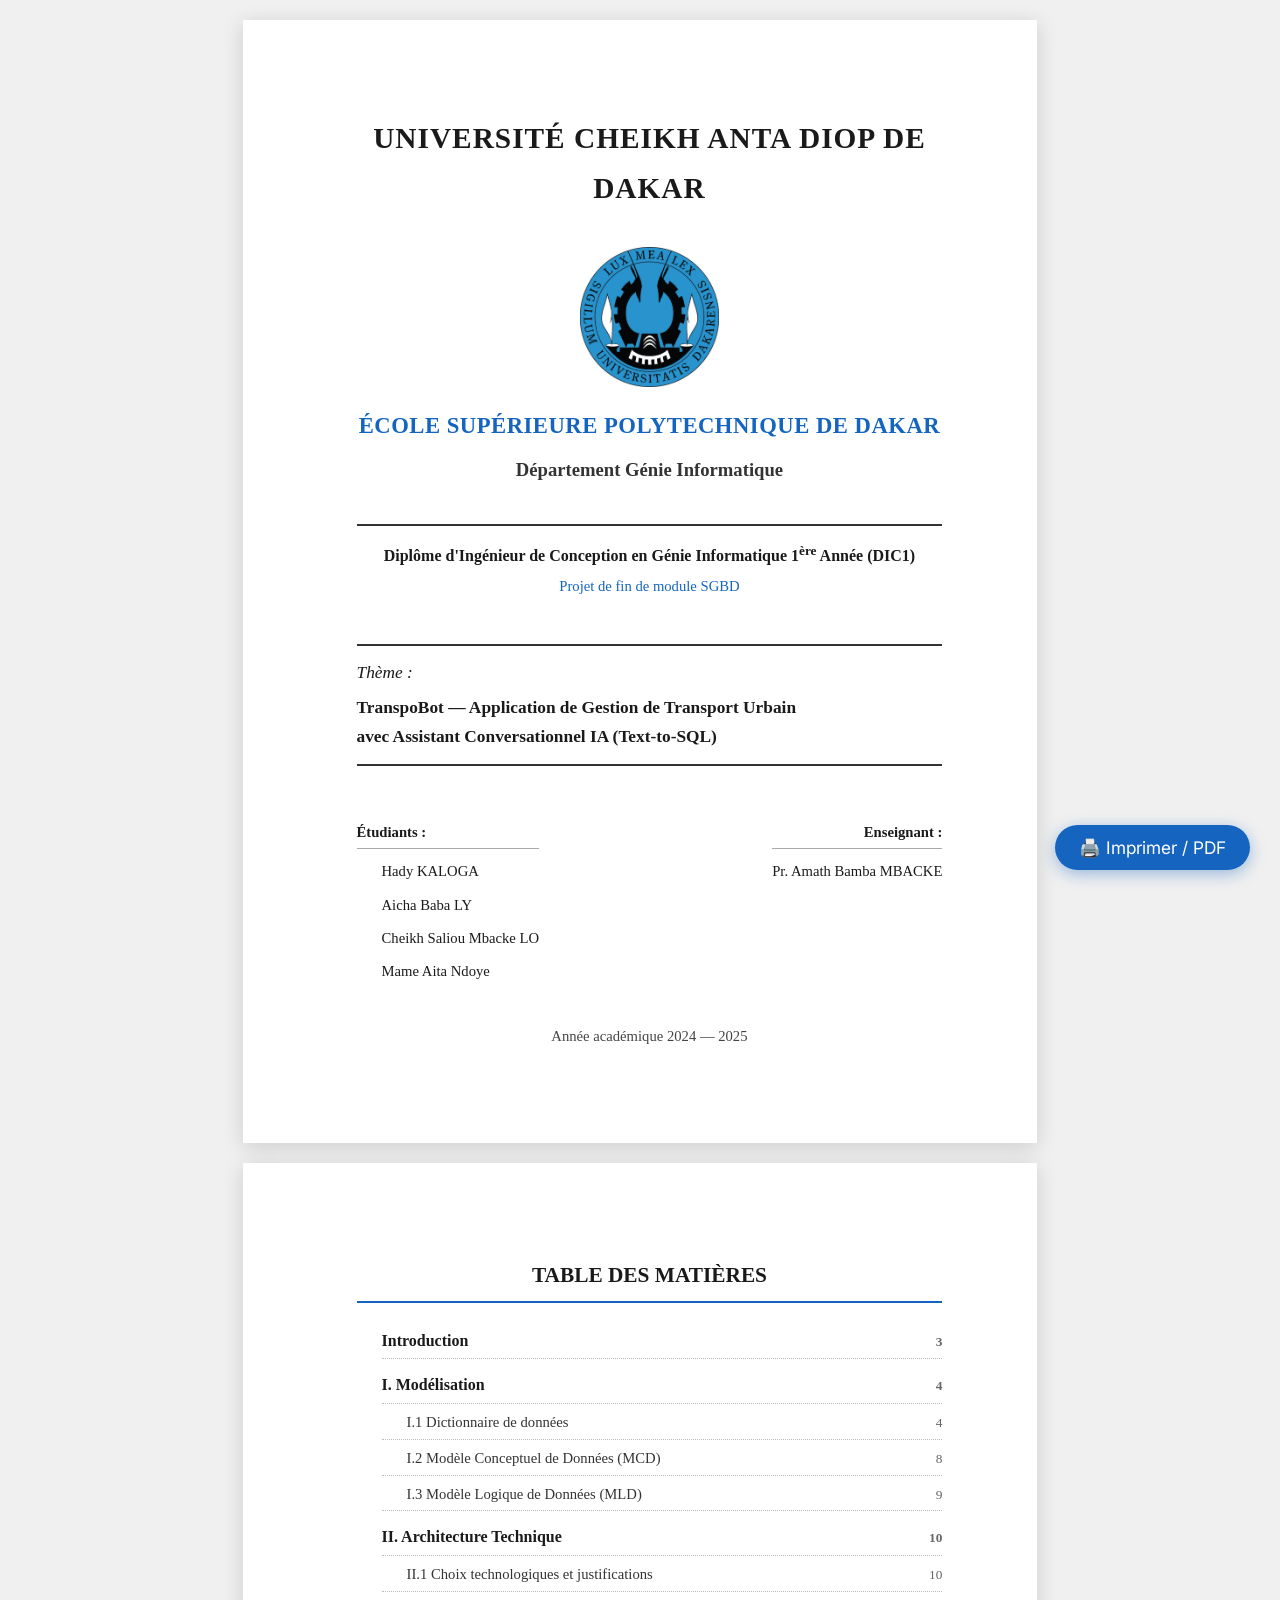
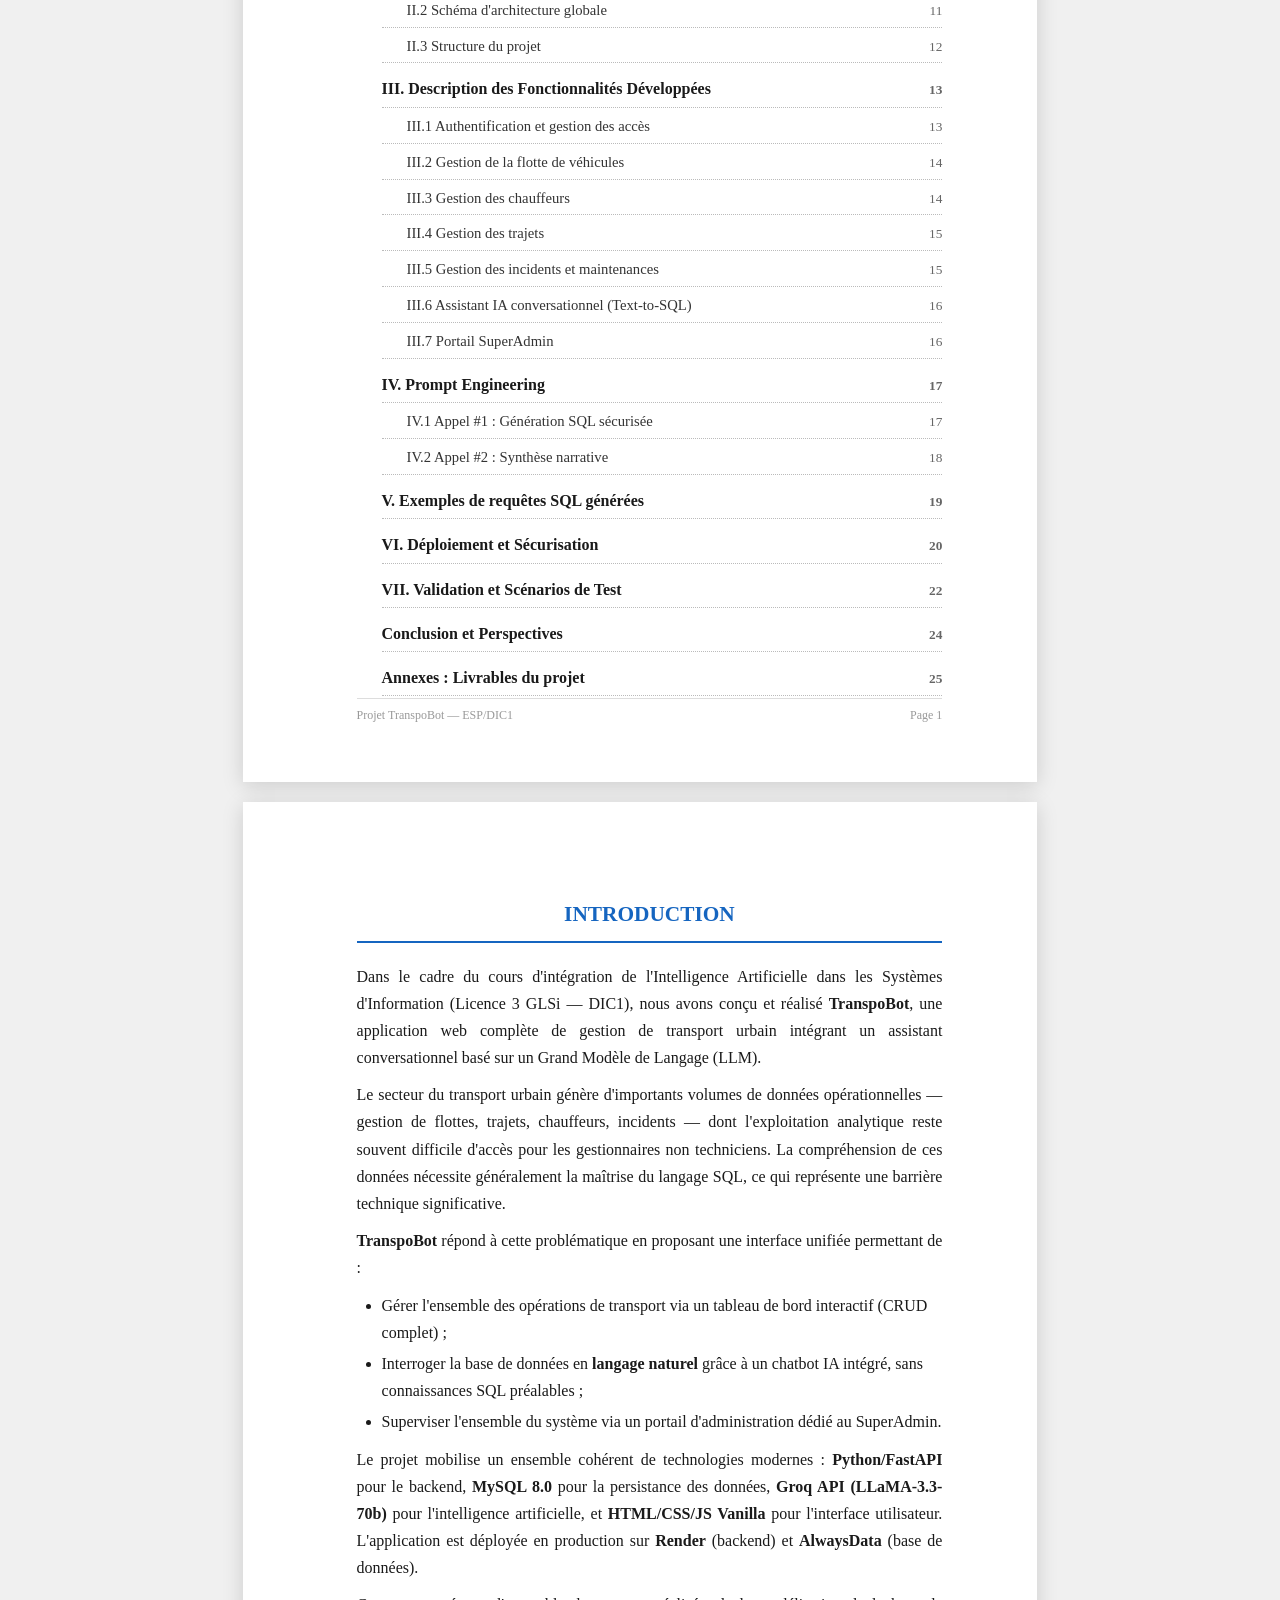
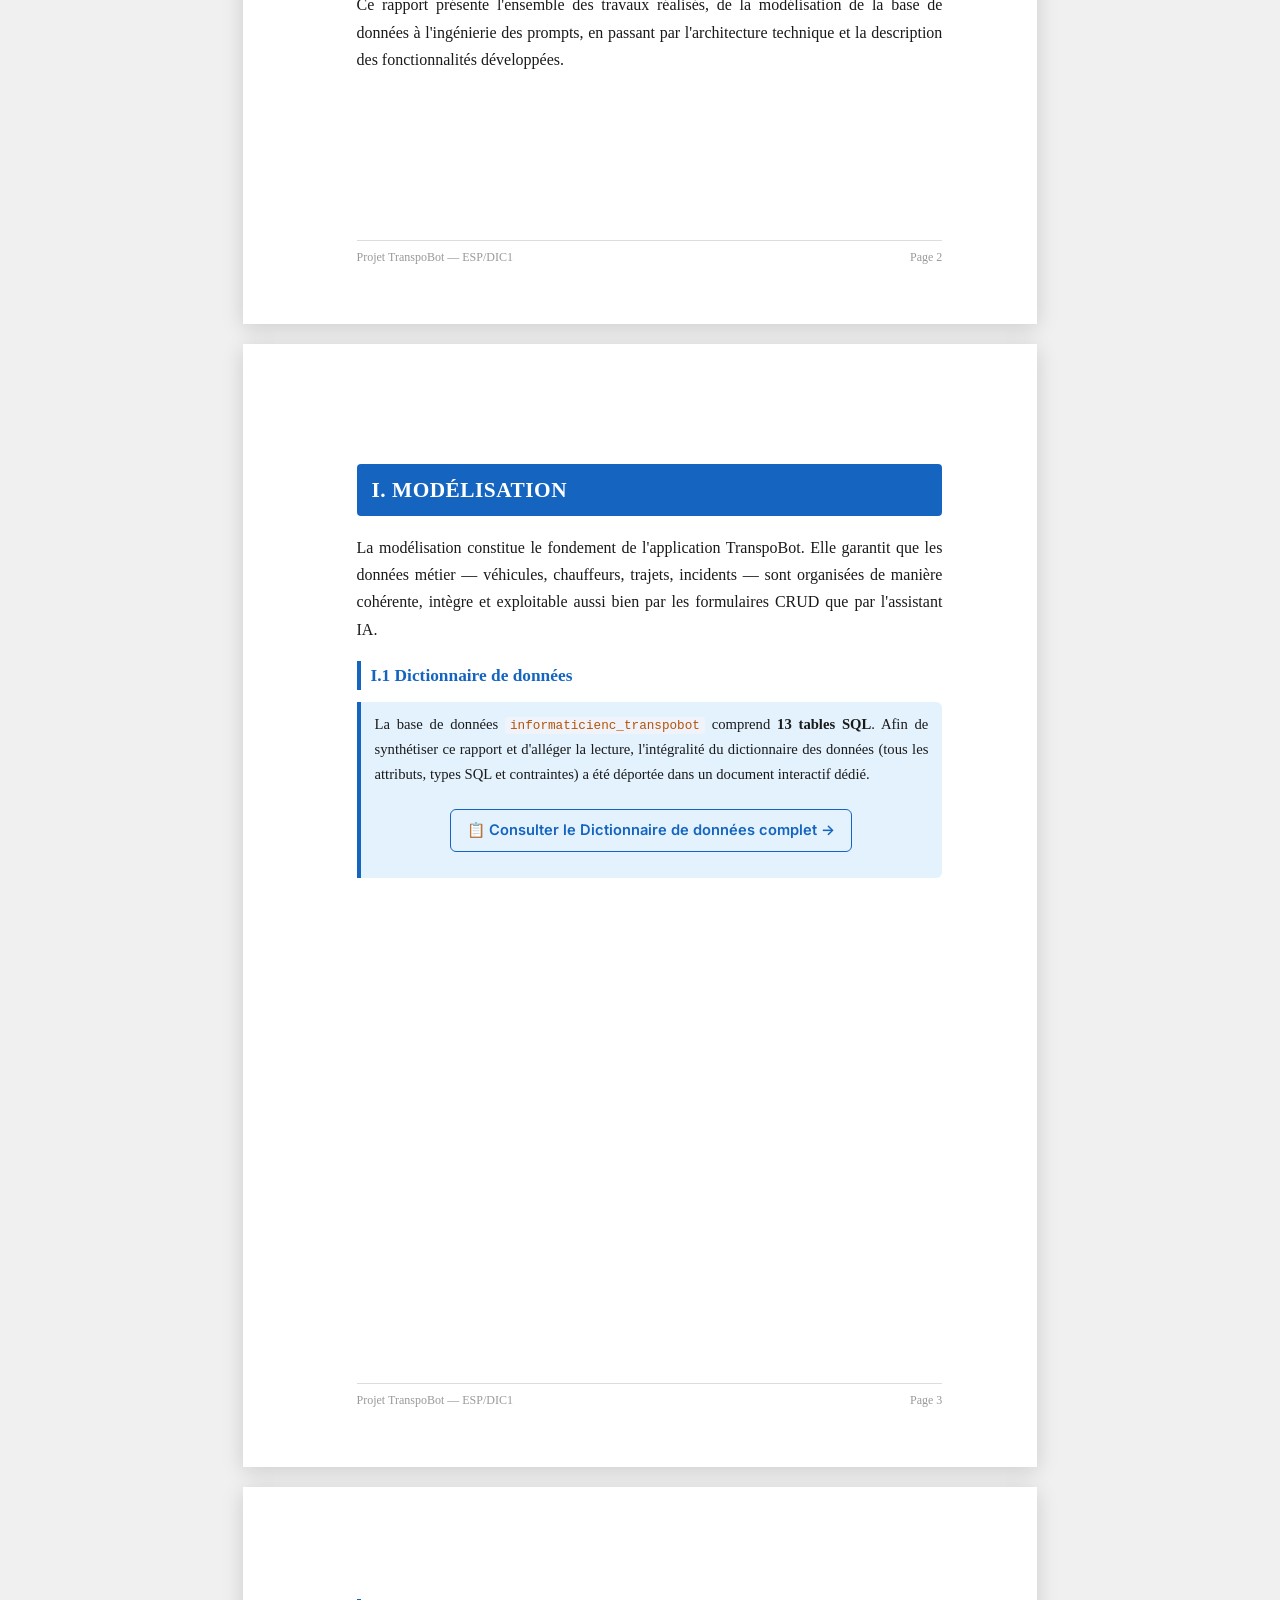
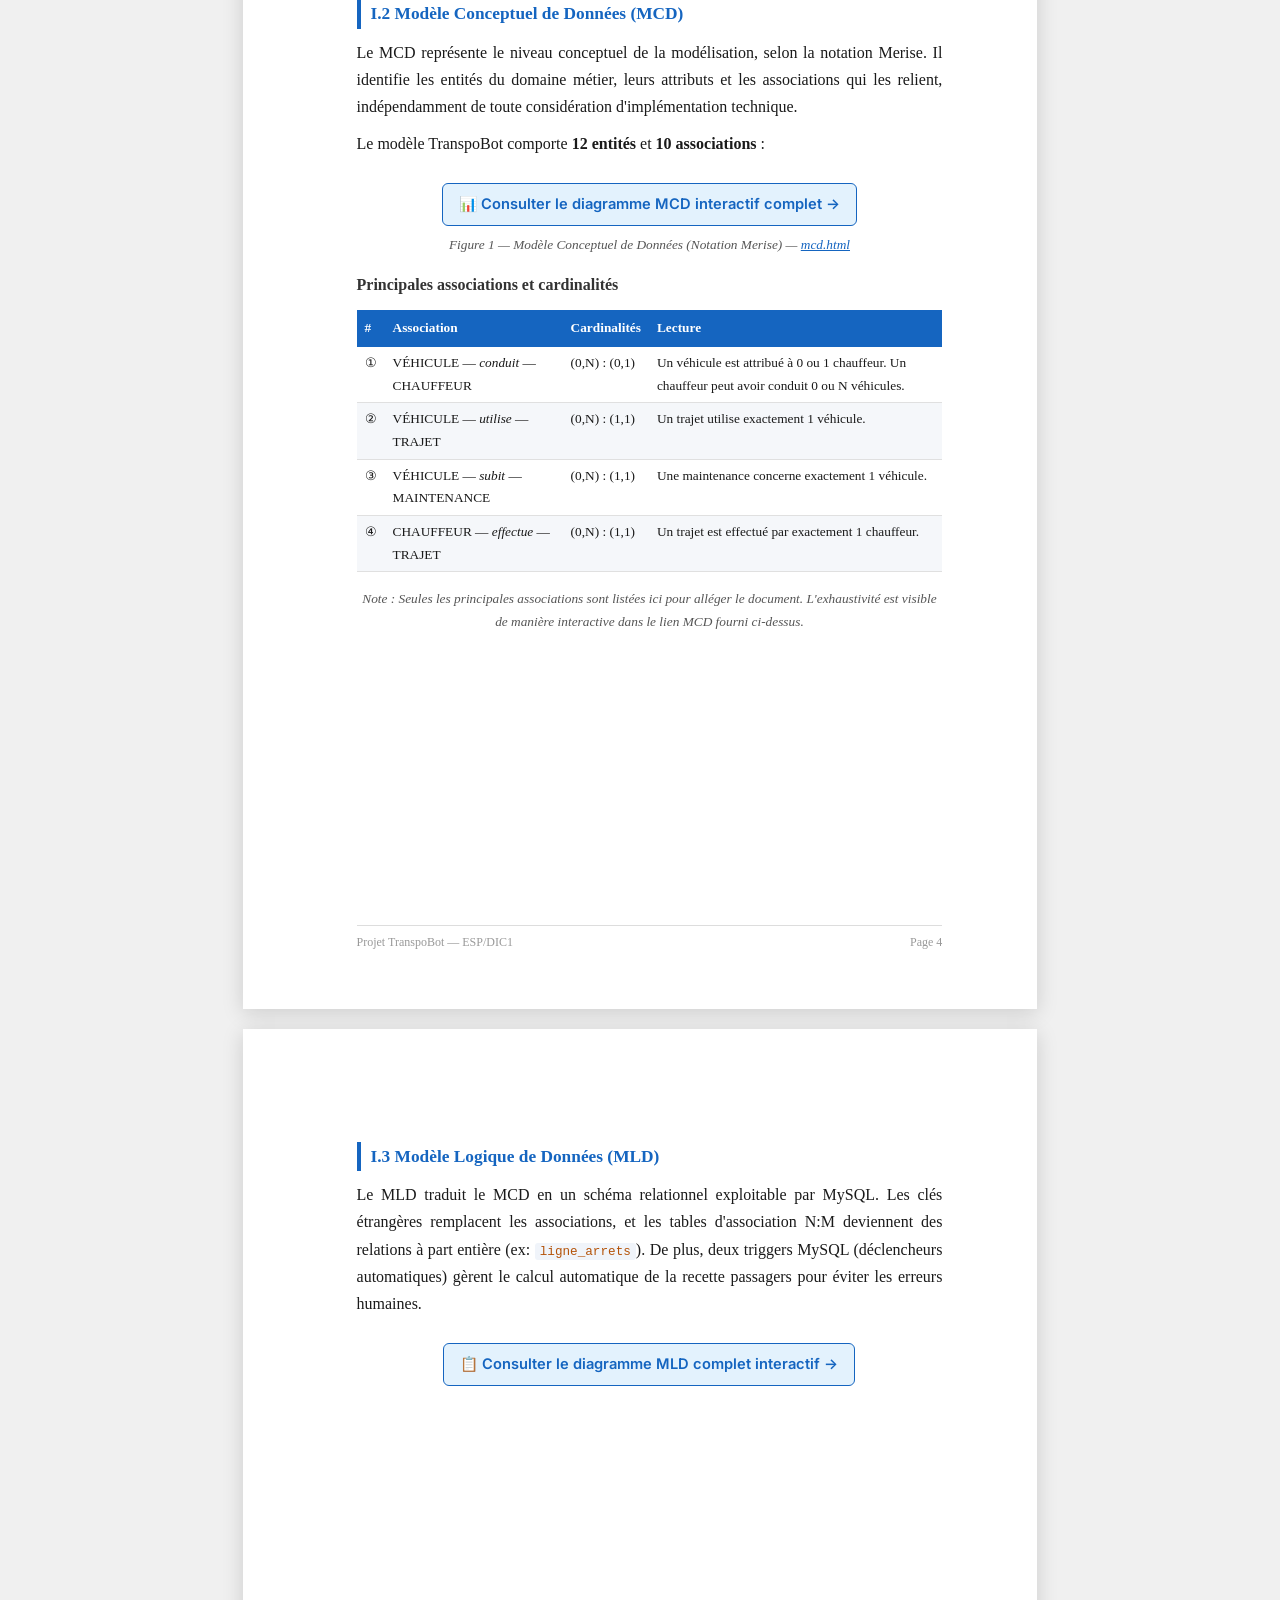
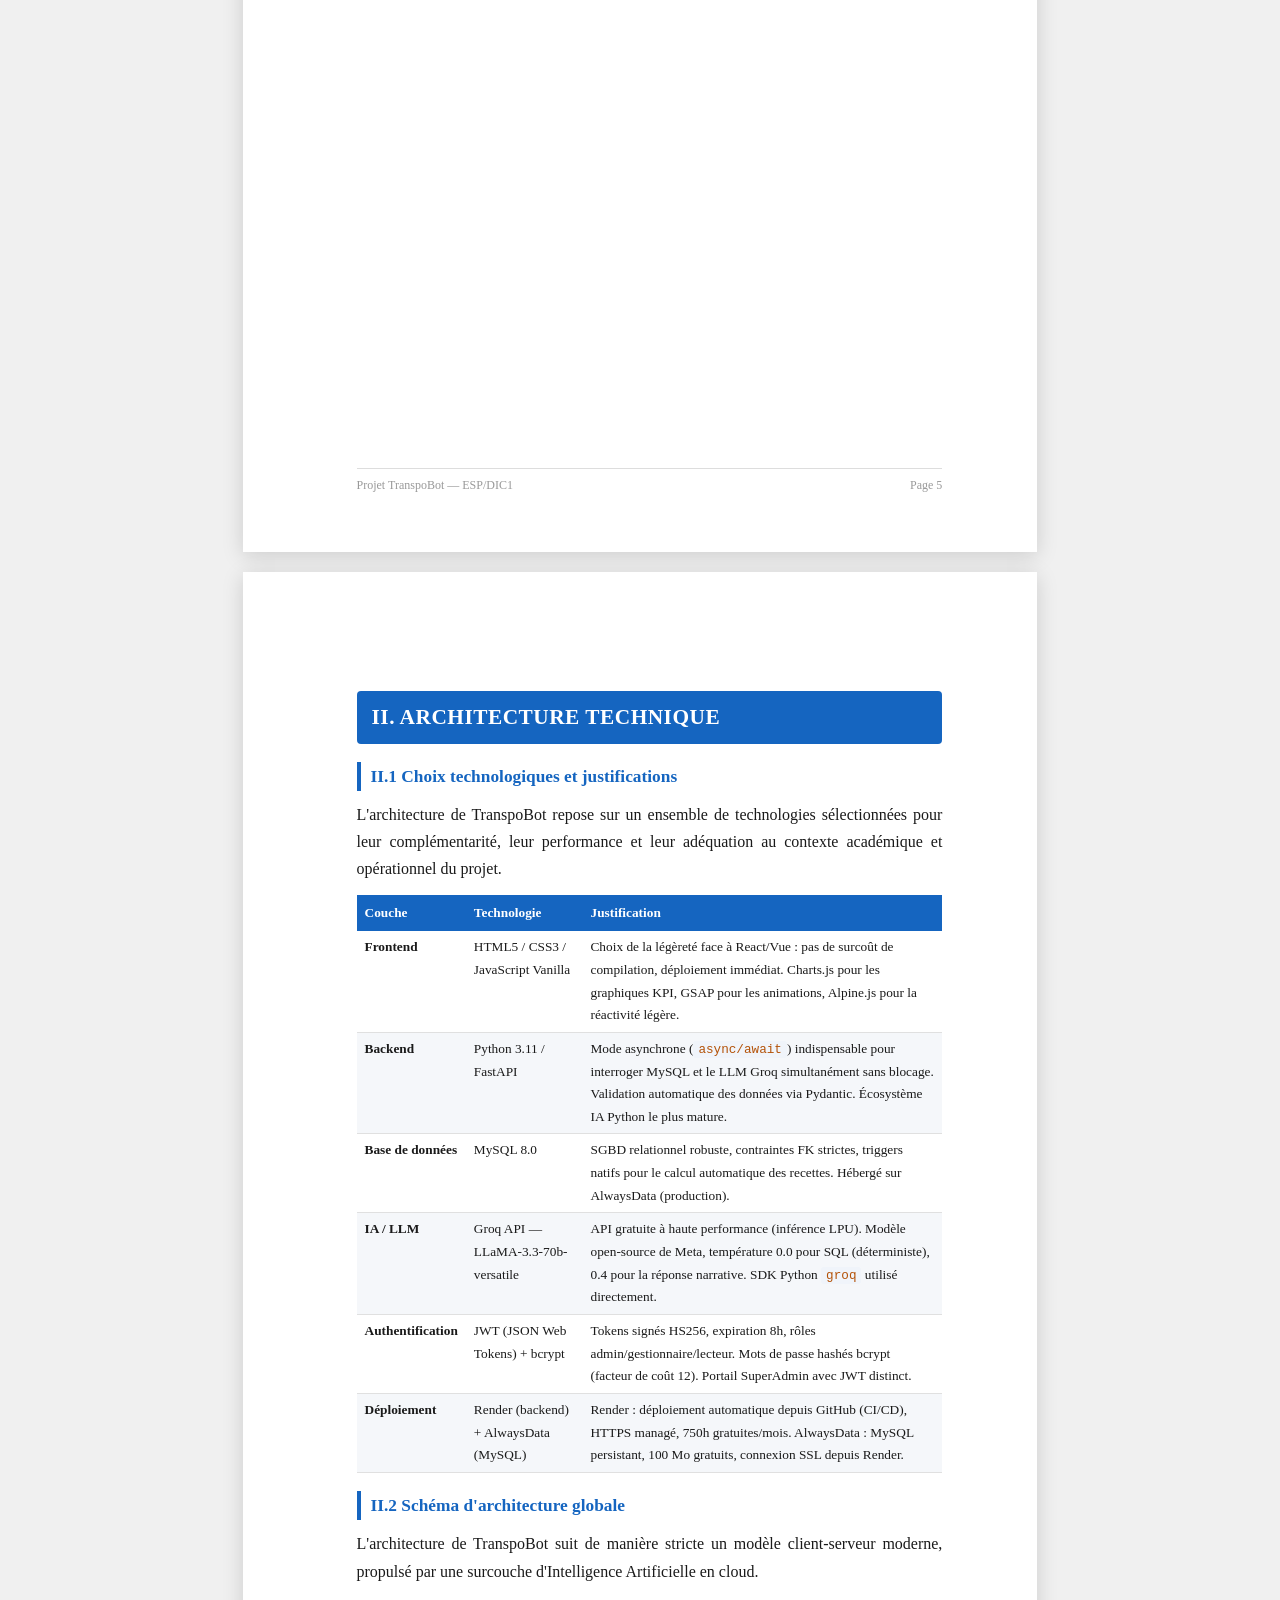
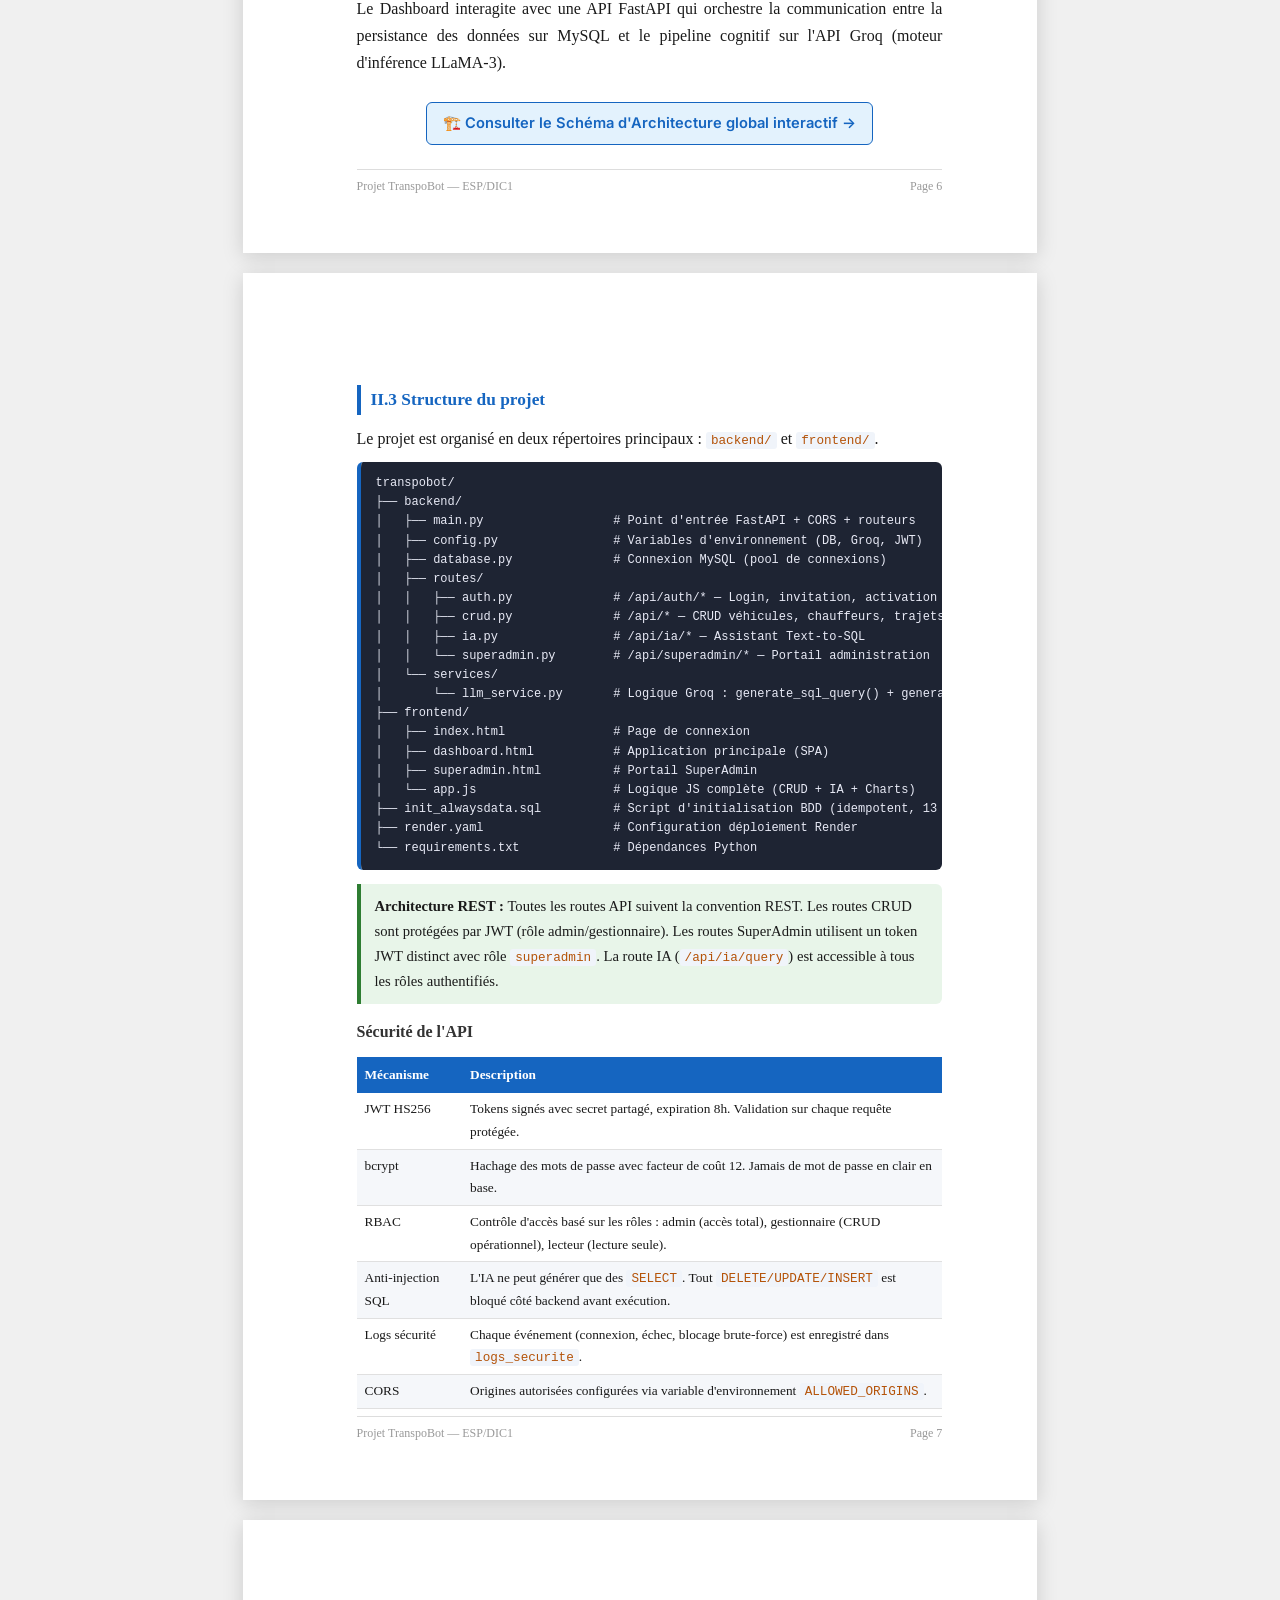
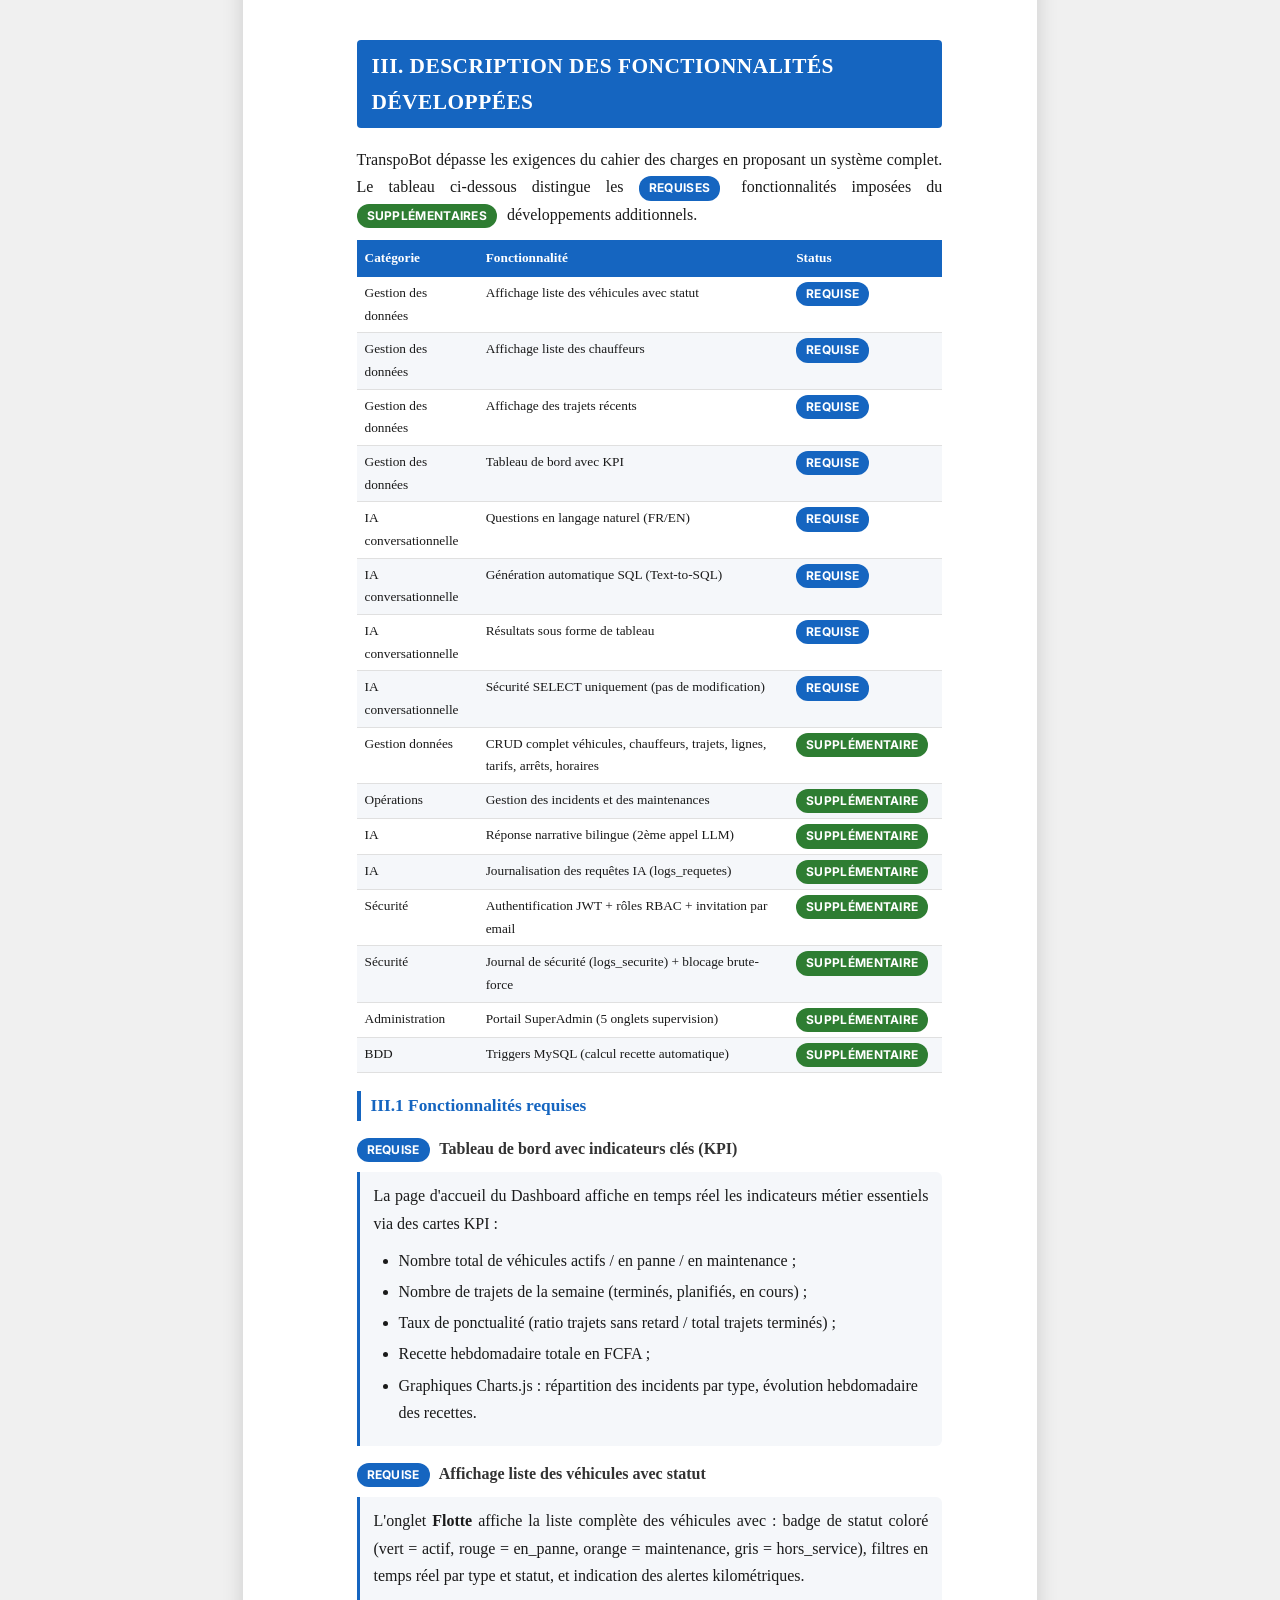
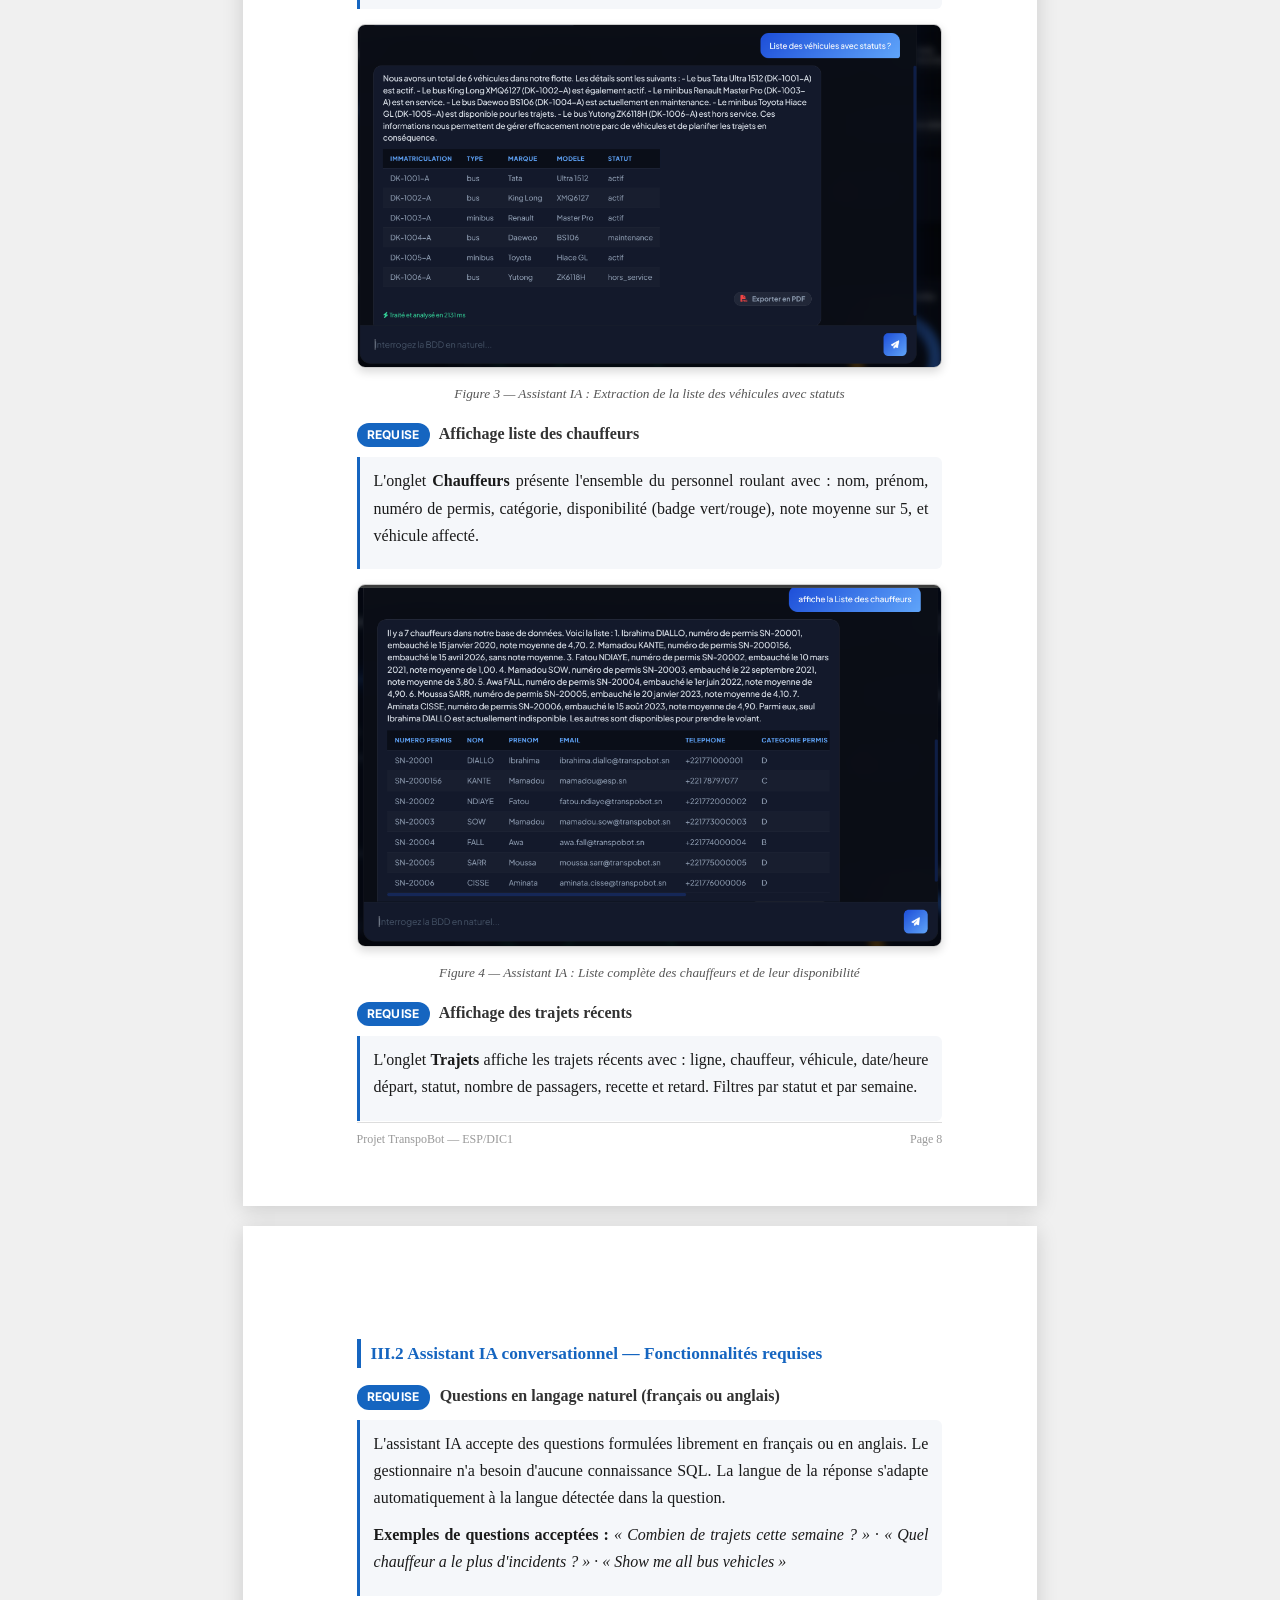
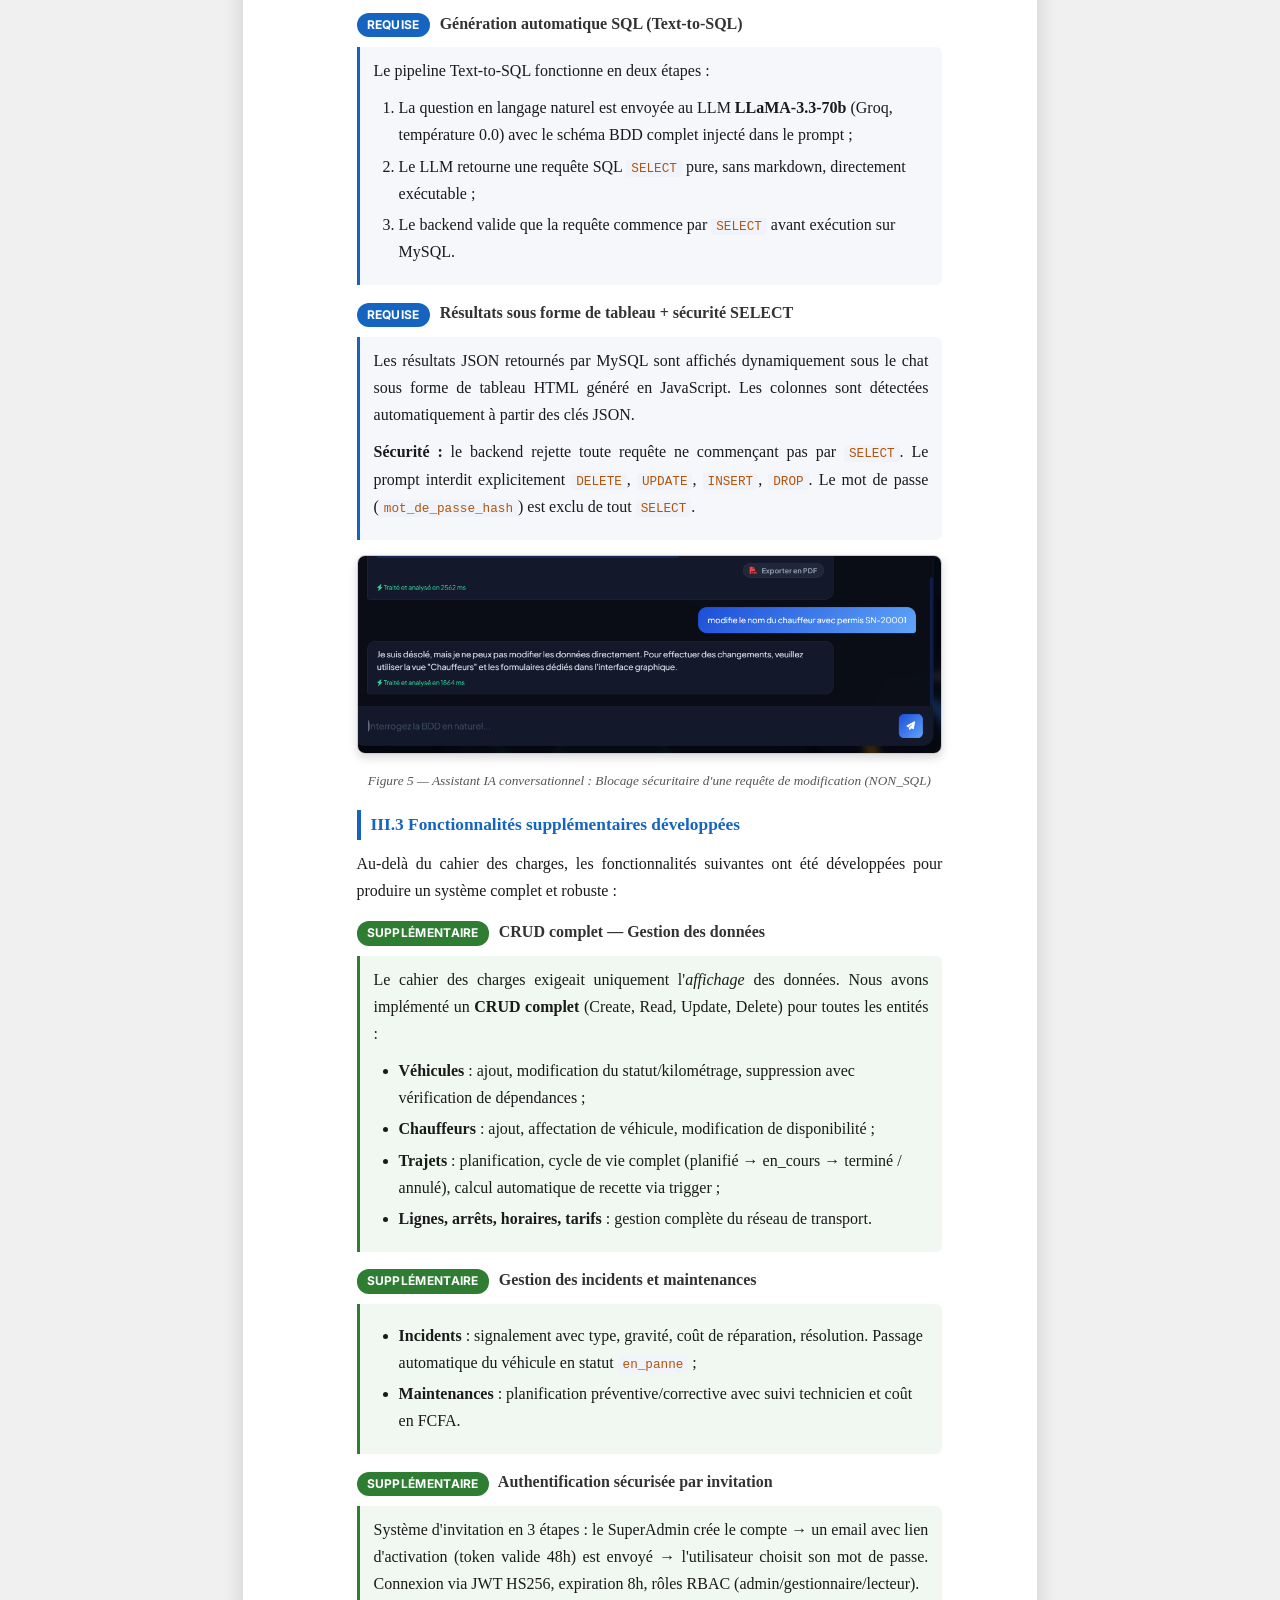
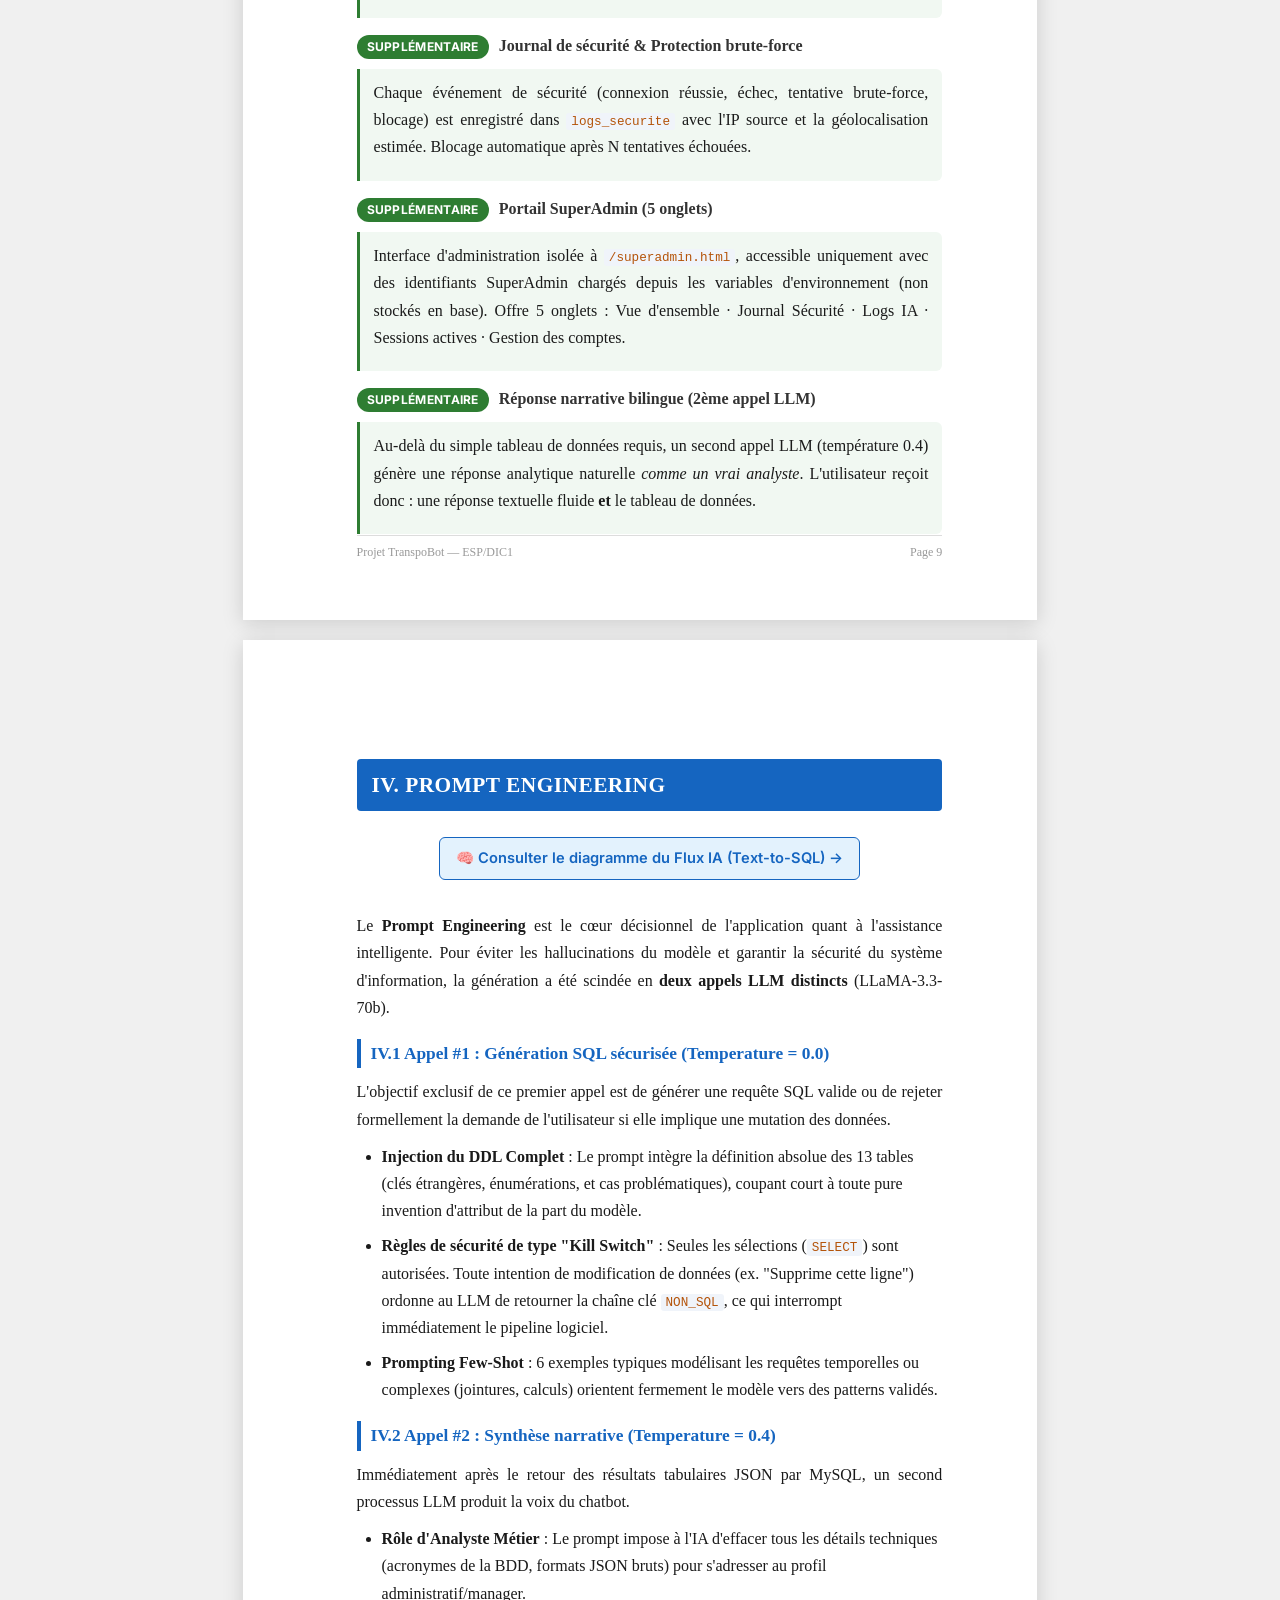
==== docs/rapport_transpobot.html @ 74a0aa23 "docs: utilisation de liens absolus GitHub Pages pour les annexes" ====
<!DOCTYPE html>
<html lang="fr">
<head>
<meta charset="UTF-8">
<meta name="viewport" content="width=device-width, initial-scale=1.0">
<title>Rapport TranspoBot — UCAD/ESP DIC1</title>
<link href="https://fonts.googleapis.com/css2?family=Times+New+Roman&family=Inter:wght@400;500;600;700&display=swap" rel="stylesheet">
<style>
  /* ══════════════════════════════════════════
     RESET & BASE
  ══════════════════════════════════════════ */
  *, *::before, *::after { box-sizing: border-box; margin: 0; padding: 0; }

  body {
    font-family: 'Times New Roman', Times, serif;
    font-size: 12pt;
    line-height: 1.7;
    color: #1a1a1a;
    background: #f0f0f0;
  }

  /* ══════════════════════════════════════════
     PAGE A4
  ══════════════════════════════════════════ */
  .page {
    width: 210mm;
    min-height: 297mm;
    margin: 20px auto;
    background: white;
    padding: 25mm 25mm 20mm 30mm;
    box-shadow: 0 4px 20px rgba(0,0,0,0.15);
    position: relative;
  }

  /* ══════════════════════════════════════════
     PRINT
  ══════════════════════════════════════════ */
  @media print {
    body { background: white; }
    .page {
      margin: 0; padding: 25mm 25mm 20mm 30mm;
      box-shadow: none; width: 100%;
    }
    .page-break { page-break-before: always; }
    .no-print { display: none; }
  }
  @page { size: A4; margin: 0; }

  /* ══════════════════════════════════════════
     PAGE DE GARDE
  ══════════════════════════════════════════ */
  .cover { text-align: center; display: flex; flex-direction: column; align-items: center; justify-content: space-between; min-height: 250mm; }
  .cover-top { text-align: center; margin-bottom: 10px; display: flex; flex-direction: column; align-items: center; width: 100%; }
  .cover-univ { font-size: 22pt; font-weight: 900; text-transform: uppercase; margin-bottom: 18px; letter-spacing: 1px; color: #1a1a1a; text-align: center; }
  .cover-logo { width: 140px; height: 140px; object-fit: contain; margin: 15px auto 20px; display: block; }
  .cover-logo-placeholder {
    width: 140px; height: 140px; border-radius: 50%;
    background: linear-gradient(135deg, #1565C0, #0277BD);
    display: flex; align-items: center; justify-content: center;
    margin: 15px auto 20px;
    color: white; font-size: 12pt; font-weight: bold; text-align: center;
    letter-spacing: 1px; padding: 10px;
  }
  .cover-school { font-size: 17pt; font-weight: 800; margin-bottom: 8px; color: #1565C0; text-transform: uppercase; letter-spacing: 0.5px; text-align: center; }
  .cover-dept { font-size: 14pt; font-weight: bold; margin-bottom: 25px; text-align: center; color: #333; }
  .cover-diplome { font-size: 12pt; font-weight: bold; margin-bottom: 4px; text-align: center; }
  .cover-module { font-size: 11pt; color: #1565C0; margin-bottom: 20px; text-align: center; }
  .cover-separator { border: none; border-top: 2px solid #333; width: 100%; margin: 12px 0; }
  .cover-theme-label { font-size: 13pt; font-style: italic; margin-bottom: 6px; }
  .cover-theme { font-size: 13pt; font-weight: bold; margin-bottom: 0; }
  .cover-bottom { width: 100%; display: flex; justify-content: space-between; align-items: flex-start; margin-top: 40px; text-align: left; }
  .cover-students h3, .cover-teacher h3 { font-size: 11pt; font-weight: bold; margin-bottom: 8px; border-bottom: 1px solid #aaa; padding-bottom: 3px; }
  .cover-students ul { list-style: none; font-size: 11pt; line-height: 2; }
  .cover-teacher p { font-size: 11pt; line-height: 2; }
  .cover-year { text-align: center; margin-top: 25px; font-size: 11pt; color: #444; }

  /* ══════════════════════════════════════════
     TABLE DES MATIÈRES
  ══════════════════════════════════════════ */
  .toc-title { font-size: 16pt; font-weight: bold; margin-bottom: 20px; text-align: center; text-transform: uppercase; border-bottom: 2px solid #1565C0; padding-bottom: 8px; }
  .toc-list { list-style: none; }
  .toc-list li { display: flex; justify-content: space-between; align-items: baseline; padding: 4px 0; border-bottom: 1px dotted #bbb; font-size: 11pt; margin-bottom: 2px; }
  .toc-list li.toc-h1 { font-weight: bold; font-size: 12pt; margin-top: 8px; }
  .toc-list li.toc-h2 { padding-left: 25px; font-size: 11pt; }
  .toc-list li.toc-h2 a { color: #333; }
  .toc-list a { text-decoration: none; color: #1a1a1a; }
  .toc-list a:hover { color: #1565C0; }
  .toc-page { font-size: 10pt; color: #666; white-space: nowrap; margin-left: 10px; }

  /* ══════════════════════════════════════════
     TITRES
  ══════════════════════════════════════════ */
  h1.section-title {
    font-size: 16pt; font-weight: bold; text-transform: uppercase;
    color: white; background: #1565C0;
    padding: 8px 15px; border-radius: 4px;
    margin: 25px 0 18px; letter-spacing: 0.5px;
  }
  h2.subsection-title {
    font-size: 13pt; font-weight: bold; color: #1565C0;
    border-left: 4px solid #1565C0; padding-left: 10px;
    margin: 18px 0 10px;
  }
  h3.subsubsection-title {
    font-size: 12pt; font-weight: bold; color: #333;
    margin: 14px 0 8px;
  }

  /* ══════════════════════════════════════════
     INTRO TITLE
  ══════════════════════════════════════════ */
  h1.intro-title {
    font-size: 16pt; font-weight: bold; text-transform: uppercase;
    color: #1565C0; text-align: center;
    border-bottom: 2px solid #1565C0; padding-bottom: 8px;
    margin: 0 0 20px;
  }

  /* ══════════════════════════════════════════
     PARAGRAPHES & LISTES
  ══════════════════════════════════════════ */
  p { margin-bottom: 10px; text-align: justify; }
  ul, ol { margin: 8px 0 10px 25px; }
  ul li, ol li { margin-bottom: 4px; }

  /* ══════════════════════════════════════════
     TABLEAUX
  ══════════════════════════════════════════ */
  table { width: 100%; border-collapse: collapse; margin: 12px 0 16px; font-size: 10pt; }
  thead tr { background: #1565C0; color: white; }
  th { padding: 7px 8px; text-align: left; font-weight: 600; font-size: 10pt; }
  td { padding: 5px 8px; border-bottom: 1px solid #e0e0e0; vertical-align: top; }
  tr:nth-child(even) { background: #f5f7fa; }
  .table-caption { font-size: 10pt; color: #555; text-align: center; margin-top: -10px; margin-bottom: 14px; font-style: italic; }

  /* ══════════════════════════════════════════
     TAGS & BADGES
  ══════════════════════════════════════════ */
  .tag { display: inline-block; padding: 1px 6px; border-radius: 3px; font-size: 8.5pt; font-weight: bold; font-family: 'Courier New', monospace; }
  .tag-pk { background: #fff3e0; color: #e65100; border: 1px solid #ffcc80; }
  .tag-fk { background: #ede7f6; color: #4527a0; border: 1px solid #b39ddb; }
  .tag-nn { background: #e8f5e9; color: #2e7d32; border: 1px solid #a5d6a7; }
  .tag-uq { background: #e3f2fd; color: #0d47a1; border: 1px solid #90caf9; }
  .tag-new { background: #fffde7; color: #f57f17; border: 1px solid #ffe082; }

  /* ══════════════════════════════════════════
     CODE
  ══════════════════════════════════════════ */
  pre {
    background: #1e2433; color: #e8eaf6;
    font-family: 'Courier New', monospace; font-size: 9pt;
    padding: 12px 15px; border-radius: 6px;
    margin: 10px 0 14px; overflow-x: auto;
    line-height: 1.6; border-left: 4px solid #1565C0;
  }
  code { font-family: 'Courier New', monospace; font-size: 9.5pt; background: #f0f4fa; padding: 1px 5px; border-radius: 3px; color: #b45309; }

  /* ══════════════════════════════════════════
     ALERTES & ENCADRÉS
  ══════════════════════════════════════════ */
  .callout {
    border-left: 4px solid #1565C0; background: #e3f2fd;
    padding: 10px 14px; border-radius: 0 6px 6px 0;
    margin: 12px 0; font-size: 11pt;
  }
  .callout.orange { border-color: #e65100; background: #fff3e0; }
  .callout.green { border-color: #2e7d32; background: #e8f5e9; }
  .callout strong { font-weight: bold; }

  /* ══════════════════════════════════════════
     FIGURES
  ══════════════════════════════════════════ */
  .figure-placeholder {
    border: 2px dashed #90caf9; background: #e3f2fd;
    border-radius: 8px; padding: 30px; text-align: center;
    color: #1565C0; font-style: italic; margin: 14px 0;
    min-height: 80px; display: flex; align-items: center; justify-content: center;
  }
  .figure-caption { text-align: center; font-size: 10pt; color: #555; font-style: italic; margin-top: -8px; margin-bottom: 14px; }

  /* ══════════════════════════════════════════
     FOOTER PAGE
  ══════════════════════════════════════════ */
  .page-footer {
    position: absolute; bottom: 15mm; left: 30mm; right: 25mm;
    display: flex; justify-content: space-between; align-items: center;
    border-top: 1px solid #ddd; padding-top: 6px;
    font-size: 9pt; color: #999;
  }

  /* ══════════════════════════════════════════
     TABLE DES MATIÈRES SECTION
  ══════════════════════════════════════════ */
  .section-header { margin-bottom: 6px; }

  /* Print button */
  .print-btn {
    position: fixed; bottom: 30px; right: 30px; z-index: 999;
    background: #1565C0; color: white; border: none; border-radius: 50px;
    padding: 12px 24px; font-size: 13pt; cursor: pointer;
    box-shadow: 0 4px 16px rgba(21,101,192,0.4); font-family: 'Inter', sans-serif;
  }
  .print-btn:hover { background: #0d47a1; }

  /* Liens vers documents annexes */
  .doc-link {
    display: inline-flex; align-items: center; gap: 8px;
    background: #e3f2fd; border: 1.5px solid #1565C0;
    color: #1565C0; padding: 8px 16px; border-radius: 6px;
    text-decoration: none; font-size: 11pt; font-weight: 600;
    margin: 8px 4px; font-family: 'Inter', sans-serif;
    transition: background .2s;
  }
  .doc-link:hover { background: #bbdefb; }
  @media print { .doc-link { border-color: #888; color: #333; } }

  /* Badges fonctionnalités */
  .badge-req {
    display:inline-block; background:#1565C0; color:white;
    padding:2px 10px; border-radius:12px; font-size:9pt;
    font-family:'Inter',sans-serif; font-weight:700;
    vertical-align:middle; margin-right:6px; letter-spacing:.3px;
  }
  .badge-sup {
    display:inline-block; background:#2e7d32; color:white;
    padding:2px 10px; border-radius:12px; font-size:9pt;
    font-family:'Inter',sans-serif; font-weight:700;
    vertical-align:middle; margin-right:6px; letter-spacing:.3px;
  }
  .fonc-box {
    border-left: 3px solid #1565C0; background:#f5f7fa;
    padding: 10px 14px; border-radius: 0 6px 6px 0;
    margin: 10px 0;
  }
  .fonc-box.sup { border-color:#2e7d32; background:#f1f8f2; }
</style>
</head>
<body>

<button class="print-btn no-print" onclick="window.print()">🖨️ Imprimer / PDF</button>

<!-- ════════════════════════════════════════
  PAGE DE GARDE
════════════════════════════════════════ -->
<div class="page">
  <div class="cover">
    <div class="cover-top" style="width:100%">
      <p class="cover-univ">Université Cheikh Anta Diop de Dakar</p>

      <!-- Logo UCAD -->
      <img src="images/ucad.jpg" alt="Logo UCAD" class="cover-logo"
           onerror="this.style.display='none';document.getElementById('logo-ph').style.display='flex';">
      <div id="logo-ph" class="cover-logo-placeholder" style="display:none;">UCAD<br/>ESP</div>

      <p class="cover-school">École Supérieure Polytechnique de Dakar</p>
      <p class="cover-dept">Département Génie Informatique</p>
      <hr class="cover-separator" style="margin:14px 0;">
      <p class="cover-diplome">Diplôme d'Ingénieur de Conception en Génie Informatique 1<sup>ère</sup> Année (DIC1)</p>
      <p class="cover-module">Projet de fin de module SGBD</p>
    </div>

    <div style="width:100%">
      <hr class="cover-separator">
      <p class="cover-theme-label"><em>Thème :</em></p>
      <p class="cover-theme">TranspoBot — Application de Gestion de Transport Urbain<br>avec Assistant Conversationnel IA (Text-to-SQL)</p>
      <hr class="cover-separator">
    </div>

    <div class="cover-bottom">
      <div class="cover-students">
        <h3>Étudiants :</h3>
        <ul>
          <li>Hady KALOGA</li>
          <li>Aicha Baba LY</li>
          <li>Cheikh Saliou Mbacke LO</li>
          <li>Mame Aita Ndoye</li>
        </ul>
      </div>
      <div class="cover-teacher" style="text-align:right;">
        <h3>Enseignant :</h3>
        <p>Pr. Amath Bamba MBACKE</p>
      </div>
    </div>

    <p class="cover-year">Année académique 2024 — 2025</p>
  </div>
</div>

<!-- ════════════════════════════════════════
  TABLE DES MATIÈRES
════════════════════════════════════════ -->
<div class="page page-break">
  <h2 class="toc-title">Table des Matières</h2>
  <ul class="toc-list">
    <li class="toc-h1"><a href="#introduction">Introduction</a><span class="toc-page">3</span></li>

    <li class="toc-h1"><a href="#chap1">I. Modélisation</a><span class="toc-page">4</span></li>
    <li class="toc-h2"><a href="#chap1-1">I.1 Dictionnaire de données</a><span class="toc-page">4</span></li>
    <li class="toc-h2"><a href="#chap1-2">I.2 Modèle Conceptuel de Données (MCD)</a><span class="toc-page">8</span></li>
    <li class="toc-h2"><a href="#chap1-3">I.3 Modèle Logique de Données (MLD)</a><span class="toc-page">9</span></li>

    <li class="toc-h1"><a href="#chap2">II. Architecture Technique</a><span class="toc-page">10</span></li>
    <li class="toc-h2"><a href="#chap2-1">II.1 Choix technologiques et justifications</a><span class="toc-page">10</span></li>
    <li class="toc-h2"><a href="#chap2-2">II.2 Schéma d'architecture globale</a><span class="toc-page">11</span></li>
    <li class="toc-h2"><a href="#chap2-3">II.3 Structure du projet</a><span class="toc-page">12</span></li>

    <li class="toc-h1"><a href="#chap3">III. Description des Fonctionnalités Développées</a><span class="toc-page">13</span></li>
    <li class="toc-h2"><a href="#chap3-1">III.1 Authentification et gestion des accès</a><span class="toc-page">13</span></li>
    <li class="toc-h2"><a href="#chap3-2">III.2 Gestion de la flotte de véhicules</a><span class="toc-page">14</span></li>
    <li class="toc-h2"><a href="#chap3-3">III.3 Gestion des chauffeurs</a><span class="toc-page">14</span></li>
    <li class="toc-h2"><a href="#chap3-4">III.4 Gestion des trajets</a><span class="toc-page">15</span></li>
    <li class="toc-h2"><a href="#chap3-5">III.5 Gestion des incidents et maintenances</a><span class="toc-page">15</span></li>
    <li class="toc-h2"><a href="#chap3-6">III.6 Assistant IA conversationnel (Text-to-SQL)</a><span class="toc-page">16</span></li>
    <li class="toc-h2"><a href="#chap3-7">III.7 Portail SuperAdmin</a><span class="toc-page">16</span></li>

    <li class="toc-h1"><a href="#chap4">IV. Prompt Engineering</a><span class="toc-page">17</span></li>
    <li class="toc-h2"><a href="#chap4-1">IV.1 Appel #1 : Génération SQL sécurisée</a><span class="toc-page">17</span></li>
    <li class="toc-h2"><a href="#chap4-2">IV.2 Appel #2 : Synthèse narrative</a><span class="toc-page">18</span></li>

    <li class="toc-h1"><a href="#chap5">V. Exemples de requêtes SQL générées</a><span class="toc-page">19</span></li>
    <li class="toc-h1"><a href="#chap6">VI. Déploiement et Sécurisation</a><span class="toc-page">20</span></li>
    <li class="toc-h1"><a href="#chap7">VII. Validation et Scénarios de Test</a><span class="toc-page">22</span></li>
    <li class="toc-h1"><a href="#chap8">Conclusion et Perspectives</a><span class="toc-page">24</span></li>
    <li class="toc-h1"><a href="#annexes">Annexes : Livrables du projet</a><span class="toc-page">25</span></li>
  </ul>
</div>

<!-- ════════════════════════════════════════
  INTRODUCTION
════════════════════════════════════════ -->
<div class="page page-break" id="introduction">
  <h1 class="intro-title">Introduction</h1>

  <p>Dans le cadre du cours d'intégration de l'Intelligence Artificielle dans les Systèmes d'Information (Licence 3 GLSi — DIC1), nous avons conçu et réalisé <strong>TranspoBot</strong>, une application web complète de gestion de transport urbain intégrant un assistant conversationnel basé sur un Grand Modèle de Langage (LLM).</p>

  <p>Le secteur du transport urbain génère d'importants volumes de données opérationnelles — gestion de flottes, trajets, chauffeurs, incidents — dont l'exploitation analytique reste souvent difficile d'accès pour les gestionnaires non techniciens. La compréhension de ces données nécessite généralement la maîtrise du langage SQL, ce qui représente une barrière technique significative.</p>

  <p><strong>TranspoBot</strong> répond à cette problématique en proposant une interface unifiée permettant de :</p>
  <ul>
    <li>Gérer l'ensemble des opérations de transport via un tableau de bord interactif (CRUD complet) ;</li>
    <li>Interroger la base de données en <strong>langage naturel</strong> grâce à un chatbot IA intégré, sans connaissances SQL préalables ;</li>
    <li>Superviser l'ensemble du système via un portail d'administration dédié au SuperAdmin.</li>
  </ul>

  <p>Le projet mobilise un ensemble cohérent de technologies modernes : <strong>Python/FastAPI</strong> pour le backend, <strong>MySQL 8.0</strong> pour la persistance des données, <strong>Groq API (LLaMA-3.3-70b)</strong> pour l'intelligence artificielle, et <strong>HTML/CSS/JS Vanilla</strong> pour l'interface utilisateur. L'application est déployée en production sur <strong>Render</strong> (backend) et <strong>AlwaysData</strong> (base de données).</p>

  <p>Ce rapport présente l'ensemble des travaux réalisés, de la modélisation de la base de données à l'ingénierie des prompts, en passant par l'architecture technique et la description des fonctionnalités développées.</p>
</div>

<!-- ════════════════════════════════════════
  CHAPITRE I — MODÉLISATION
════════════════════════════════════════ -->
<div class="page page-break" id="chap1">
  <h1 class="section-title">I. Modélisation</h1>

  <p>La modélisation constitue le fondement de l'application TranspoBot. Elle garantit que les données métier — véhicules, chauffeurs, trajets, incidents — sont organisées de manière cohérente, intègre et exploitable aussi bien par les formulaires CRUD que par l'assistant IA.</p>

  <!-- I.1 DICTIONNAIRE DE DONNÉES -->
  <h2 class="subsection-title" id="chap1-1">I.1 Dictionnaire de données</h2>
  <div class="callout">
    <p>La base de données <code>informaticienc_transpobot</code> comprend <strong>13 tables SQL</strong>. Afin de synthétiser ce rapport et d'alléger la lecture, l'intégralité du dictionnaire des données (tous les attributs, types SQL et contraintes) a été déportée dans un document interactif dédié.</p>
    <div style="text-align:center;margin:14px 0 8px;">
      <a href="https://informaticienC69.github.io/transpobot1/mld.html" target="_blank" class="doc-link">📋 Consulter le Dictionnaire de données complet &rarr;</a>
    </div>
  </div>
</div>

<!-- MCD -->
<div class="page page-break" id="chap1-2">
  <h2 class="subsection-title">I.2 Modèle Conceptuel de Données (MCD)</h2>
  <p>Le MCD représente le niveau conceptuel de la modélisation, selon la notation Merise. Il identifie les entités du domaine métier, leurs attributs et les associations qui les relient, indépendamment de toute considération d'implémentation technique.</p>
  <p>Le modèle TranspoBot comporte <strong>12 entités</strong> et <strong>10 associations</strong> :</p>

  <div style="text-align:center;margin:18px 0 8px;">
    <a href="https://informaticienC69.github.io/transpobot1/mcd.html" target="_blank" class="doc-link">📊 Consulter le diagramme MCD interactif complet &rarr;</a>
  </div>

  <p class="figure-caption">Figure 1 — Modèle Conceptuel de Données (Notation Merise) — <a href="https://informaticienC69.github.io/transpobot1/mcd.html" target="_blank" style="color:#1565C0">mcd.html</a></p>

  <h3 class="subsubsection-title">Principales associations et cardinalités</h3>
  <table>
    <thead><tr><th>#</th><th>Association</th><th>Cardinalités</th><th>Lecture</th></tr></thead>
    <tbody>
      <tr><td>①</td><td>VÉHICULE — <em>conduit</em> — CHAUFFEUR</td><td>(0,N) : (0,1)</td><td>Un véhicule est attribué à 0 ou 1 chauffeur. Un chauffeur peut avoir conduit 0 ou N véhicules.</td></tr>
      <tr><td>②</td><td>VÉHICULE — <em>utilise</em> — TRAJET</td><td>(0,N) : (1,1)</td><td>Un trajet utilise exactement 1 véhicule.</td></tr>
      <tr><td>③</td><td>VÉHICULE — <em>subit</em> — MAINTENANCE</td><td>(0,N) : (1,1)</td><td>Une maintenance concerne exactement 1 véhicule.</td></tr>
      <tr><td>④</td><td>CHAUFFEUR — <em>effectue</em> — TRAJET</td><td>(0,N) : (1,1)</td><td>Un trajet est effectué par exactement 1 chauffeur.</td></tr>
    </tbody>
  </table>
  <p style="font-size: 10pt; font-style: italic; text-align: center; margin-top: 5px; color: #555;">Note : Seules les principales associations sont listées ici pour alléger le document. L'exhaustivité est visible de manière interactive dans le lien MCD fourni ci-dessus.</p>
</div>

<!-- MLD -->
<div class="page page-break" id="chap1-3">
  <h2 class="subsection-title">I.3 Modèle Logique de Données (MLD)</h2>
  <p>Le MLD traduit le MCD en un schéma relationnel exploitable par MySQL. Les clés étrangères remplacent les associations, et les tables d'association N:M deviennent des relations à part entière (ex: <code>ligne_arrets</code>). De plus, deux triggers MySQL (déclencheurs automatiques) gèrent le calcul automatique de la recette passagers pour éviter les erreurs humaines.</p>

  <div style="text-align:center;margin:18px 0 8px;">
    <a href="https://informaticienC69.github.io/transpobot1/mld.html" target="_blank" class="doc-link">📋 Consulter le diagramme MLD complet interactif &rarr;</a>
  </div>
</div>

<!-- ════════════════════════════════════════
  CHAPITRE II — ARCHITECTURE TECHNIQUE
════════════════════════════════════════ -->
<div class="page page-break" id="chap2">
  <h1 class="section-title">II. Architecture Technique</h1>

  <h2 class="subsection-title" id="chap2-1">II.1 Choix technologiques et justifications</h2>
  <p>L'architecture de TranspoBot repose sur un ensemble de technologies sélectionnées pour leur complémentarité, leur performance et leur adéquation au contexte académique et opérationnel du projet.</p>

  <table>
    <thead><tr><th>Couche</th><th>Technologie</th><th>Justification</th></tr></thead>
    <tbody>
      <tr>
        <td><strong>Frontend</strong></td>
        <td>HTML5 / CSS3 / JavaScript Vanilla</td>
        <td>Choix de la légèreté face à React/Vue : pas de surcoût de compilation, déploiement immédiat. Charts.js pour les graphiques KPI, GSAP pour les animations, Alpine.js pour la réactivité légère.</td>
      </tr>
      <tr>
        <td><strong>Backend</strong></td>
        <td>Python 3.11 / FastAPI</td>
        <td>Mode asynchrone (<code>async/await</code>) indispensable pour interroger MySQL et le LLM Groq simultanément sans blocage. Validation automatique des données via Pydantic. Écosystème IA Python le plus mature.</td>
      </tr>
      <tr>
        <td><strong>Base de données</strong></td>
        <td>MySQL 8.0</td>
        <td>SGBD relationnel robuste, contraintes FK strictes, triggers natifs pour le calcul automatique des recettes. Hébergé sur AlwaysData (production).</td>
      </tr>
      <tr>
        <td><strong>IA / LLM</strong></td>
        <td>Groq API — LLaMA-3.3-70b-versatile</td>
        <td>API gratuite à haute performance (inférence LPU). Modèle open-source de Meta, température 0.0 pour SQL (déterministe), 0.4 pour la réponse narrative. SDK Python <code>groq</code> utilisé directement.</td>
      </tr>
      <tr>
        <td><strong>Authentification</strong></td>
        <td>JWT (JSON Web Tokens) + bcrypt</td>
        <td>Tokens signés HS256, expiration 8h, rôles admin/gestionnaire/lecteur. Mots de passe hashés bcrypt (facteur de coût 12). Portail SuperAdmin avec JWT distinct.</td>
      </tr>
      <tr>
        <td><strong>Déploiement</strong></td>
        <td>Render (backend) + AlwaysData (MySQL)</td>
        <td>Render : déploiement automatique depuis GitHub (CI/CD), HTTPS managé, 750h gratuites/mois. AlwaysData : MySQL persistant, 100 Mo gratuits, connexion SSL depuis Render.</td>
      </tr>
    </tbody>
  </table>

  <h2 class="subsection-title" id="chap2-2">II.2 Schéma d'architecture globale</h2>
  <p>L'architecture de TranspoBot suit de manière stricte un modèle client-serveur moderne, propulsé par une surcouche d'Intelligence Artificielle en cloud.</p>
  <p>Le Dashboard interagite avec une API FastAPI qui orchestre la communication entre la persistance des données sur MySQL et le pipeline cognitif sur l'API Groq (moteur d'inférence LLaMA-3).</p>

  <div style="text-align:center;margin:18px 0 24px;">
    <a href="https://informaticienC69.github.io/transpobot1/architecture_transpobot.html" target="_blank" class="doc-link">🏗️ Consulter le Schéma d'Architecture global interactif &rarr;</a>
  </div>
</div>

<div class="page page-break" id="chap2-3">
  <h2 class="subsection-title">II.3 Structure du projet</h2>
  <p>Le projet est organisé en deux répertoires principaux : <code>backend/</code> et <code>frontend/</code>.</p>

  <pre>
transpobot/
├── backend/
│   ├── main.py                  # Point d'entrée FastAPI + CORS + routeurs
│   ├── config.py                # Variables d'environnement (DB, Groq, JWT)
│   ├── database.py              # Connexion MySQL (pool de connexions)
│   ├── routes/
│   │   ├── auth.py              # /api/auth/* — Login, invitation, activation
│   │   ├── crud.py              # /api/* — CRUD véhicules, chauffeurs, trajets...
│   │   ├── ia.py                # /api/ia/* — Assistant Text-to-SQL
│   │   └── superadmin.py        # /api/superadmin/* — Portail administration
│   └── services/
│       └── llm_service.py       # Logique Groq : generate_sql_query() + generate_nl_response()
├── frontend/
│   ├── index.html               # Page de connexion
│   ├── dashboard.html           # Application principale (SPA)
│   ├── superadmin.html          # Portail SuperAdmin
│   └── app.js                   # Logique JS complète (CRUD + IA + Charts)
├── init_alwaysdata.sql          # Script d'initialisation BDD (idempotent, 13 tables)
├── render.yaml                  # Configuration déploiement Render
└── requirements.txt             # Dépendances Python</pre>

  <div class="callout green">
    <strong>Architecture REST :</strong> Toutes les routes API suivent la convention REST. Les routes CRUD sont protégées par JWT (rôle admin/gestionnaire). Les routes SuperAdmin utilisent un token JWT distinct avec rôle <code>superadmin</code>. La route IA (<code>/api/ia/query</code>) est accessible à tous les rôles authentifiés.
  </div>

  <h3 class="subsubsection-title">Sécurité de l'API</h3>
  <table>
    <thead><tr><th>Mécanisme</th><th>Description</th></tr></thead>
    <tbody>
      <tr><td>JWT HS256</td><td>Tokens signés avec secret partagé, expiration 8h. Validation sur chaque requête protégée.</td></tr>
      <tr><td>bcrypt</td><td>Hachage des mots de passe avec facteur de coût 12. Jamais de mot de passe en clair en base.</td></tr>
      <tr><td>RBAC</td><td>Contrôle d'accès basé sur les rôles : admin (accès total), gestionnaire (CRUD opérationnel), lecteur (lecture seule).</td></tr>
      <tr><td>Anti-injection SQL</td><td>L'IA ne peut générer que des <code>SELECT</code>. Tout <code>DELETE/UPDATE/INSERT</code> est bloqué côté backend avant exécution.</td></tr>
      <tr><td>Logs sécurité</td><td>Chaque événement (connexion, échec, blocage brute-force) est enregistré dans <code>logs_securite</code>.</td></tr>
      <tr><td>CORS</td><td>Origines autorisées configurées via variable d'environnement <code>ALLOWED_ORIGINS</code>.</td></tr>
    </tbody>
  </table>
</div>

<!-- ════════════════════════════════════════
  CHAPITRE III — FONCTIONNALITÉS
════════════════════════════════════════ -->
<div class="page page-break" id="chap3">
  <h1 class="section-title">III. Description des Fonctionnalités Développées</h1>

  <p>TranspoBot dépasse les exigences du cahier des charges en proposant un système complet. Le tableau ci-dessous distingue les <span class="badge-req">REQUISES</span> fonctionnalités imposées du <span class="badge-sup">SUPPLÉMENTAIRES</span> développements additionnels.</p>

  <table>
    <thead><tr><th>Catégorie</th><th>Fonctionnalité</th><th>Status</th></tr></thead>
    <tbody>
      <tr><td>Gestion des données</td><td>Affichage liste des véhicules avec statut</td><td><span class="badge-req">REQUISE</span></td></tr>
      <tr><td>Gestion des données</td><td>Affichage liste des chauffeurs</td><td><span class="badge-req">REQUISE</span></td></tr>
      <tr><td>Gestion des données</td><td>Affichage des trajets récents</td><td><span class="badge-req">REQUISE</span></td></tr>
      <tr><td>Gestion des données</td><td>Tableau de bord avec KPI</td><td><span class="badge-req">REQUISE</span></td></tr>
      <tr><td>IA conversationnelle</td><td>Questions en langage naturel (FR/EN)</td><td><span class="badge-req">REQUISE</span></td></tr>
      <tr><td>IA conversationnelle</td><td>Génération automatique SQL (Text-to-SQL)</td><td><span class="badge-req">REQUISE</span></td></tr>
      <tr><td>IA conversationnelle</td><td>Résultats sous forme de tableau</td><td><span class="badge-req">REQUISE</span></td></tr>
      <tr><td>IA conversationnelle</td><td>Sécurité SELECT uniquement (pas de modification)</td><td><span class="badge-req">REQUISE</span></td></tr>
      <tr><td>Gestion données</td><td>CRUD complet véhicules, chauffeurs, trajets, lignes, tarifs, arrêts, horaires</td><td><span class="badge-sup">SUPPLÉMENTAIRE</span></td></tr>
      <tr><td>Opérations</td><td>Gestion des incidents et des maintenances</td><td><span class="badge-sup">SUPPLÉMENTAIRE</span></td></tr>
      <tr><td>IA</td><td>Réponse narrative bilingue (2ème appel LLM)</td><td><span class="badge-sup">SUPPLÉMENTAIRE</span></td></tr>
      <tr><td>IA</td><td>Journalisation des requêtes IA (logs_requetes)</td><td><span class="badge-sup">SUPPLÉMENTAIRE</span></td></tr>
      <tr><td>Sécurité</td><td>Authentification JWT + rôles RBAC + invitation par email</td><td><span class="badge-sup">SUPPLÉMENTAIRE</span></td></tr>
      <tr><td>Sécurité</td><td>Journal de sécurité (logs_securite) + blocage brute-force</td><td><span class="badge-sup">SUPPLÉMENTAIRE</span></td></tr>
      <tr><td>Administration</td><td>Portail SuperAdmin (5 onglets supervision)</td><td><span class="badge-sup">SUPPLÉMENTAIRE</span></td></tr>
      <tr><td>BDD</td><td>Triggers MySQL (calcul recette automatique)</td><td><span class="badge-sup">SUPPLÉMENTAIRE</span></td></tr>

    </tbody>
  </table>

  <!-- III.1 REQUIS -->
  <h2 class="subsection-title" id="chap3-1">III.1 Fonctionnalités requises</h2>

  <h3 class="subsubsection-title"><span class="badge-req">REQUISE</span> Tableau de bord avec indicateurs clés (KPI)</h3>
  <div class="fonc-box">
    <p>La page d'accueil du Dashboard affiche en temps réel les indicateurs métier essentiels via des cartes KPI :</p>
    <ul>
      <li>Nombre total de véhicules actifs / en panne / en maintenance ;</li>
      <li>Nombre de trajets de la semaine (terminés, planifiés, en cours) ;</li>
      <li>Taux de ponctualité (ratio trajets sans retard / total trajets terminés) ;</li>
      <li>Recette hebdomadaire totale en FCFA ;</li>
      <li>Graphiques Charts.js : répartition des incidents par type, évolution hebdomadaire des recettes.</li>
    </ul>
  </div>

  <h3 class="subsubsection-title"><span class="badge-req">REQUISE</span> Affichage liste des véhicules avec statut</h3>
  <div class="fonc-box">
    <p>L'onglet <strong>Flotte</strong> affiche la liste complète des véhicules avec :
    badge de statut coloré (vert = actif, rouge = en_panne, orange = maintenance, gris = hors_service),
    filtres en temps réel par type et statut, et indication des alertes kilométriques.</p>
  </div>

  <div style="text-align:center; margin: 15px 0;">
    <img src="images/chat_vehicules.png" alt="Liste des véhicules avec statuts" style="max-width:100%; border-radius:8px; box-shadow:0 4px 10px rgba(0,0,0,0.15); border:1px solid #ccc;">
  </div>
  <p class="figure-caption">Figure 3 — Assistant IA : Extraction de la liste des véhicules avec statuts</p>

  <h3 class="subsubsection-title"><span class="badge-req">REQUISE</span> Affichage liste des chauffeurs</h3>
  <div class="fonc-box">
    <p>L'onglet <strong>Chauffeurs</strong> présente l'ensemble du personnel roulant avec : nom, prénom, numéro de permis, catégorie, disponibilité (badge vert/rouge), note moyenne sur 5, et véhicule affecté.</p>
  </div>

  <div style="text-align:center; margin: 15px 0;">
    <img src="images/chat_chauffeurs.png" alt="Liste des chauffeurs" style="max-width:100%; border-radius:8px; box-shadow:0 4px 10px rgba(0,0,0,0.15); border:1px solid #ccc;">
  </div>
  <p class="figure-caption">Figure 4 — Assistant IA : Liste complète des chauffeurs et de leur disponibilité</p>

  <h3 class="subsubsection-title"><span class="badge-req">REQUISE</span> Affichage des trajets récents</h3>
  <div class="fonc-box">
    <p>L'onglet <strong>Trajets</strong> affiche les trajets récents avec : ligne, chauffeur, véhicule, date/heure départ, statut, nombre de passagers, recette et retard. Filtres par statut et par semaine.</p>
  </div>
</div>

<div class="page page-break">
  <!-- III.2 IA REQUISE -->
  <h2 class="subsection-title" id="chap3-2">III.2 Assistant IA conversationnel — Fonctionnalités requises</h2>

  <h3 class="subsubsection-title"><span class="badge-req">REQUISE</span> Questions en langage naturel (français ou anglais)</h3>
  <div class="fonc-box">
    <p>L'assistant IA accepte des questions formulées librement en français ou en anglais. Le gestionnaire n'a besoin d'aucune connaissance SQL. La langue de la réponse s'adapte automatiquement à la langue détectée dans la question.</p>
    <p><strong>Exemples de questions acceptées :</strong> <em>« Combien de trajets cette semaine ? »</em> · <em>« Quel chauffeur a le plus d'incidents ? »</em> · <em>« Show me all bus vehicles »</em></p>
  </div>

  <h3 class="subsubsection-title"><span class="badge-req">REQUISE</span> Génération automatique SQL (Text-to-SQL)</h3>
  <div class="fonc-box">
    <p>Le pipeline Text-to-SQL fonctionne en deux étapes :</p>
    <ol>
      <li>La question en langage naturel est envoyée au LLM <strong>LLaMA-3.3-70b</strong> (Groq, température 0.0) avec le schéma BDD complet injecté dans le prompt ;</li>
      <li>Le LLM retourne une requête SQL <code>SELECT</code> pure, sans markdown, directement exécutable ;</li>
      <li>Le backend valide que la requête commence par <code>SELECT</code> avant exécution sur MySQL.</li>
    </ol>
  </div>

  <h3 class="subsubsection-title"><span class="badge-req">REQUISE</span> Résultats sous forme de tableau + sécurité SELECT</h3>
  <div class="fonc-box">
    <p>Les résultats JSON retournés par MySQL sont affichés dynamiquement sous le chat sous forme de tableau HTML généré en JavaScript. Les colonnes sont détectées automatiquement à partir des clés JSON.</p>
    <p><strong>Sécurité :</strong> le backend rejette toute requête ne commençant pas par <code>SELECT</code>. Le prompt interdit explicitement <code>DELETE</code>, <code>UPDATE</code>, <code>INSERT</code>, <code>DROP</code>. Le mot de passe (<code>mot_de_passe_hash</code>) est exclu de tout <code>SELECT</code>.</p>
  </div>

  <div style="text-align:center; margin: 15px 0;">
    <img src="images/chat_rejet.png" alt="Rejet IA" style="max-width:100%; border-radius:8px; box-shadow:0 4px 10px rgba(0,0,0,0.15); border:1px solid #ccc;">
  </div>
  <p class="figure-caption">Figure 5 — Assistant IA conversationnel : Blocage sécuritaire d'une requête de modification (NON_SQL)</p>

  <!-- III.3 SUPPLÉMENTAIRES -->
  <h2 class="subsection-title" id="chap3-3">III.3 Fonctionnalités supplémentaires développées</h2>
  <p>Au-delà du cahier des charges, les fonctionnalités suivantes ont été développées pour produire un système complet et robuste :</p>

  <h3 class="subsubsection-title"><span class="badge-sup">SUPPLÉMENTAIRE</span> CRUD complet — Gestion des données</h3>
  <div class="fonc-box sup">
    <p>Le cahier des charges exigeait uniquement l'<em>affichage</em> des données. Nous avons implémenté un <strong>CRUD complet</strong> (Create, Read, Update, Delete) pour toutes les entités :</p>
    <ul>
      <li><strong>Véhicules</strong> : ajout, modification du statut/kilométrage, suppression avec vérification de dépendances ;</li>
      <li><strong>Chauffeurs</strong> : ajout, affectation de véhicule, modification de disponibilité ;</li>
      <li><strong>Trajets</strong> : planification, cycle de vie complet (planifié → en_cours → terminé / annulé), calcul automatique de recette via trigger ;</li>
      <li><strong>Lignes, arrêts, horaires, tarifs</strong> : gestion complète du réseau de transport.</li>
    </ul>
  </div>

  <h3 class="subsubsection-title"><span class="badge-sup">SUPPLÉMENTAIRE</span> Gestion des incidents et maintenances</h3>
  <div class="fonc-box sup">
    <ul>
      <li><strong>Incidents</strong> : signalement avec type, gravité, coût de réparation, résolution. Passage automatique du véhicule en statut <code>en_panne</code> ;</li>
      <li><strong>Maintenances</strong> : planification préventive/corrective avec suivi technicien et coût en FCFA.</li>
    </ul>
  </div>

  <h3 class="subsubsection-title"><span class="badge-sup">SUPPLÉMENTAIRE</span> Authentification sécurisée par invitation</h3>
  <div class="fonc-box sup">
    <p>Système d'invitation en 3 étapes : le SuperAdmin crée le compte → un email avec lien d'activation (token valide 48h) est envoyé → l'utilisateur choisit son mot de passe. Connexion via JWT HS256, expiration 8h, rôles RBAC (admin/gestionnaire/lecteur).</p>
  </div>

  <h3 class="subsubsection-title"><span class="badge-sup">SUPPLÉMENTAIRE</span> Journal de sécurité &amp; Protection brute-force</h3>
  <div class="fonc-box sup">
    <p>Chaque événement de sécurité (connexion réussie, échec, tentative brute-force, blocage) est enregistré dans <code>logs_securite</code> avec l'IP source et la géolocalisation estimée. Blocage automatique après N tentatives échouées.</p>
  </div>

  <h3 class="subsubsection-title"><span class="badge-sup">SUPPLÉMENTAIRE</span> Portail SuperAdmin (5 onglets)</h3>
  <div class="fonc-box sup">
    <p>Interface d'administration isolée à <code>/superadmin.html</code>, accessible uniquement avec des identifiants SuperAdmin chargés depuis les variables d'environnement (non stockés en base). Offre 5 onglets : Vue d'ensemble · Journal Sécurité · Logs IA · Sessions actives · Gestion des comptes.</p>
  </div>

  <h3 class="subsubsection-title"><span class="badge-sup">SUPPLÉMENTAIRE</span> Réponse narrative bilingue (2ème appel LLM)</h3>
  <div class="fonc-box sup">
    <p>Au-delà du simple tableau de données requis, un second appel LLM (température 0.4) génère une réponse analytique naturelle <em>comme un vrai analyste</em>. L'utilisateur reçoit donc : une réponse textuelle fluide <strong>et</strong> le tableau de données.</p>
  </div>


</div>

<!-- ════════════════════════════════════════
  CHAPITRE IV — PROMPT ENGINEERING
════════════════════════════════════════ -->
<div class="page page-break" id="chap4">
  <h1 class="section-title">IV. Prompt Engineering</h1>

  <div style="text-align:center;margin:12px 0 24px;">
    <a href="https://informaticienC69.github.io/transpobot1/flux_ia_transpobot.html" target="_blank" class="doc-link">🧠 Consulter le diagramme du Flux IA (Text-to-SQL) &rarr;</a>
  </div>

  <p>Le <strong>Prompt Engineering</strong> est le cœur décisionnel de l'application quant à l'assistance intelligente. Pour éviter les hallucinations du modèle et garantir la sécurité du système d'information, la génération a été scindée en <strong>deux appels LLM distincts</strong> (LLaMA-3.3-70b).</p>

  <h2 class="subsection-title" id="chap4-1">IV.1 Appel #1 : Génération SQL sécurisée (Temperature = 0.0)</h2>
  <p>L'objectif exclusif de ce premier appel est de générer une requête SQL valide ou de rejeter formellement la demande de l'utilisateur si elle implique une mutation des données.</p>
  <ul>
    <li style="margin-bottom:8px"><strong>Injection du DDL Complet</strong> : Le prompt intègre la définition absolue des 13 tables (clés étrangères, énumérations, et cas problématiques), coupant court à toute pure invention d'attribut de la part du modèle.</li>
    <li style="margin-bottom:8px"><strong>Règles de sécurité de type "Kill Switch"</strong> : Seules les sélections (<code>SELECT</code>) sont autorisées. Toute intention de modification de données (ex. "Supprime cette ligne") ordonne au LLM de retourner la chaîne clé <code>NON_SQL</code>, ce qui interrompt immédiatement le pipeline logiciel.</li>
    <li><strong>Prompting Few-Shot</strong> : 6 exemples typiques modélisant les requêtes temporelles ou complexes (jointures, calculs) orientent fermement le modèle vers des patterns validés.</li>
  </ul>

  <h2 class="subsection-title" id="chap4-2">IV.2 Appel #2 : Synthèse narrative (Temperature = 0.4)</h2>
  <p>Immédiatement après le retour des résultats tabulaires JSON par MySQL, un second processus LLM produit la voix du chatbot.</p>
  <ul>
    <li style="margin-bottom:8px"><strong>Rôle d'Analyste Métier</strong> : Le prompt impose à l'IA d'effacer tous les détails techniques (acronymes de la BDD, formats JSON bruts) pour s'adresser au profil administratif/manager.</li>
    <li><strong>Adaptation Bilingue Contextuelle</strong> : La production de la synthèse ajuste automatiquement sa syntaxe dans la langue organique sollicitée par l'expression même du gestionnaire.</li>
  </ul>
</div>

<!-- ════════════════════════════════════════
  CHAPITRE V — RÉSULTATS ET REQUÊTES
════════════════════════════════════════ -->
<div class="page page-break" id="chap5">
  <h1 class="section-title">V. Exemples de requêtes SQL générées</h1>
  
  <p>Pour des raisons de sécurité métier et d'ergonomie, <strong>les requêtes SQL brutes générées par l'intelligence artificielle ne sont pas visibles par le gestionnaire</strong>. L'utilisateur administratif n'interagit qu'en langage naturel et ne reçoit que les résultats.</p>
  
  <p>Cependant, le contrôle des commandes SQL produites via le LLM est strictement réservé au portail <strong>SuperAdmin</strong> via la console globale d'audit.</p>

  <h2 class="subsection-title">Trace architecturale et supervision (SuperAdmin)</h2>
  <p>Le journal dédié <strong>"Logs IA"</strong> du panneau SuperAdmin consigne l'intégralité du trafic cognitif : l'utilisateur, la question d'origine, le temps de réponse du modèle LLaMA, et la requête SQL exacte générée. Si la sécurité a prévalu sur une intention malveillante (Update/Delete), la mention <code>NON_SQL</code> est logguée.</p>
  
  <div style="text-align:center; margin: 15px 0;">
    <img src="images/superadmin_logs.png" alt="Logs IA Superadmin" style="max-width:100%; border-radius:8px; box-shadow:0 4px 10px rgba(0,0,0,0.15); border:1px solid #ccc;">
  </div>
  <p class="figure-caption">Figure 6 — Vue SuperAdmin : Journalisation absolue des requêtes IA pour le contrôle qualité et la sécurité</p>
</div>

<!-- ════════════════════════════════════════
  CHAPITRE VI — DÉPLOIEMENT ET SÉCURISATION
════════════════════════════════════════ -->
<div class="page page-break" id="chap6">
  <h1 class="section-title">VI. Déploiement et Mise en Production</h1>
  
  <p>Le système TranspoBot a été déployé dans une véritable infrastructure Cloud adaptée aux contraintes réelles de production. Cette approche a nécessité de coordonner trois plateformes majeures : <strong>GitHub</strong>, <strong>Render</strong> et <strong>AlwaysData</strong>.</p>

  <div class="callout" style="font-family:monospace; font-size:12px; background-color:#1e1e1e; color:#4ade80; border-left:4px solid #3b82f6; overflow-x: auto; white-space: pre; line-height: 1.3; margin-top: 15px;">
 [DÉVELOPPEUR]
       │
       │ 1. Code source (git push)
       ▼
 +-------------------+             +---------------------------------------+
 |      GITHUB       | 2. Webhook  |           SERVEUR RENDER              |
 |  (transpobot1)    | ──────────► | 🌐 transpobot-api.onrender.com        |
 +-------------------+             | ⚙️ Backend FastAPI + SPA Frontend     |
                                   +---------------------------------------+
                                        │                           │
                 3. SQL (TCP chiffré)   │                           │ 4. Prompts (HTTPS)
                 DB_PASSWORD sécurisé   │                           │ GROQ_API_KEY
                                        ▼                           ▼
                           +------------------------+    +-----------------------+
                           |       ALWAYSDATA       |    |       GROQ API        |
                           | 🗄️ SGBD MySQL 8.0       |    | 🧠 LLaMA-3.3-70b      |
                           +------------------------+    +-----------------------+
  </div>
  <p class="figure-caption">Figure 7 — Squelette simplifié de l'architecture CI/CD du déploiement</p>

  <h2 class="subsection-title">VI.1 Intégration Continue (CI/CD) et Infrastructure as Code</h2>
  <p>Le projet adopte le principe de l'<em>Infrastructure as Code</em> avec le fichier <code>render.yaml</code>, situé à la racine du dépôt. Celui-ci indique à Render l'environnement d'exécution exact à provisionner. Voici l'extrait fondamental qui automatise le déploiement à froid :</p>

  <div class="callout" style="font-family:monospace; font-size:12px; background-color:#1e1e1e; color:#d4d4d4; border-left:4px solid #e24329; overflow-x: auto; white-space: pre; margin-bottom: 12px;">services:
  - type: web
    name: transpobot-api
    runtime: python
    buildCommand: pip install -r requirements.txt
    startCommand: uvicorn backend.main:app --host 0.0.0.0 --port $PORT</div>

  <ul>
    <li>Le backend <strong>FastAPI</strong> sert non seulement les requêtes API (<code>/api/*</code>), mais utilise également le module <code>StaticFiles</code> pour servir nativement le code HTML/CSS/JS du <strong>frontend</strong>. Cette manœuvre technique fusionne le client et le serveur sous la même origine web (<code>https://transpobot-api.onrender.com</code>).</li>
    <li>À chaque <code>git push main</code> sur le référentiel GitHub, un hook web prévient <strong>Render</strong> qui déclenche automatiquement le <em>build</em> et redéploie le système de manière transparente (CI/CD).</li>
  </ul>

  <h2 class="subsection-title">VI.2 Initialisation de la Base de Données & Sécurisation absolue</h2>
  <p>La persistance des données est isolée sur un serveur <strong>AlwaysData</strong> hébergeant une base MySQL 8. L'architecture a été amorcée via l'importation directe de notre fichier souche robuste <code>init_alwaysdata.sql</code> dans le client phpMyAdmin de production. Cela a garanti la création des 13 tables relationnelles de manière idempotente ainsi que l'ancrage des triggers métiers (calcul des recettes automatiques).</p>

  <p><strong>Sécurité des variables et secrets :</strong> Dans un registre de sécurité professionnelle, aucune donnée sensible n'est écrite en clair. Le fichier de configuration <code>.env</code> est neutralisé par Git. Cependant, l'application dépend de composants externes vitaux, dont on injecte les clés directement à chaud sur Render :</p>
  
  <ul style="font-family:monospace; font-size:13px; line-height:1.6; margin-bottom:15px; background: #f8f9fa; padding: 12px 35px; border-radius: 6px; border: 1px solid #e0e0e0;">
    <li><strong style="color:#d32f2f">DB_HOST / DB_USER / DB_PASSWORD</strong> : Connexion chiffrée (TCP) à AlwaysData</li>
    <li><strong style="color:#d32f2f">JWT_SECRET</strong> : La signature cryptographique protégeant les jetons de connexion</li>
    <li><strong style="color:#d32f2f">GROQ_API_KEY</strong> : Liaison API sécurisée au modèle d'Intelligence Artificielle LLaMA-3</li>
    <li><strong style="color:#d32f2f">BREVO_API_KEY</strong> : Relais pour les services d'envoi de mails transactionnels</li>
  </ul>

  <div style="text-align:center; margin: 15px 0;">
    <img src="images/render_env.png" alt="Variables d'environnement sur Render" style="max-width:100%; border-radius:8px; box-shadow:0 4px 10px rgba(0,0,0,0.15); border:1px solid #ccc;">
  </div>
  <p class="figure-caption">Figure 8 — Render : Tableau de bord de l'injection en direct et sécurisée des informations d'identification</p>

  <h2 class="subsection-title">VI.3 Stratégie de Maintien "Keep-Alive" (CRON)</h2>
  <p>Les serveurs académiques (gratuits) de Render imposent le "spin-down" : le conteneur s'éteint totalement au bout de 15 minutes d'inactivité. Relancer TranspoBot infligeait jusqu'à 50 secondes d'attente lors du "Cold Start" (démarrage à froid), ruinant l'expérience utilisateur.</p>
  
  <p>La solution a été d'utiliser l'interface de programmation des <strong>Tâches Planifiées</strong> d'AlwaysData. Un script s'exécute automatiquement en tâche de fond toutes les <strong>11 minutes</strong> sur leurs serveurs d'administration :</p>
  
  <div class="callout" style="font-family:monospace; font-size:13px; background-color:#1e1e1e; color:#00ff00; border-left:4px solid #1976D2; white-space: pre-wrap; word-break: break-all;">
    curl -A "Mozilla/5.0 (Windows NT 10.0; Win64; x64)" https://transpobot-api.onrender.com
  </div>
  
  <p>Cet appel artificiel, se faisant passer pour un navigateur classique via le <em>User-Agent</em>, valide le trafic auprès de Render, simulant qu'un agent utilise constamment TranspoBot. La latence de l'API est donc perpétuellement abaissée à <strong>0 seconde</strong> de refroidissement (disponibilité 24/7).</p>
</div>

<!-- ════════════════════════════════════════
  CHAPITRE VII — TESTS
════════════════════════════════════════ -->
<div class="page page-break" id="chap7">
  <h1 class="section-title">VII. Validation et Scénarios de Test</h1>
  
  <p>Afin de garantir la fiabilité du système en production (Zero Downtime) et l'intégrité de la logique métier, plusieurs campagnes de tests ont été menées couvrant l'interface graphique (frontend), les routes d'API, et la sécurité des accès.</p>

  <h2 class="subsection-title">VII.1 Tests Fonctionnels (CRUD & Métier)</h2>
  <p>Nous avons validé de bout en bout le processus métier principal : l'ajout d'une nouvelle entité (véhicule ou trajet) et sa répercussion immédiate sur les indicateurs de performance (KPI) du tableau de bord.</p>
  
  <div style="text-align:center; margin: 15px 0;">
    <img src="images/crud_succes.png" alt="Notification de succès CRUD" style="max-width:100%; border-radius:8px; box-shadow:0 4px 10px rgba(0,0,0,0.15); border:1px solid #ccc;">
  </div>
  <p class="figure-caption">Figure 9 — Test de bout en bout : Notification de succès (Toast) lors d'une opération d'écriture en BDD</p>

  <div style="text-align:center; margin: 15px 0;">
    <img src="images/dashboard_kpi.png" alt="Tableau de bord Transpobot KPI" style="max-width:100%; border-radius:8px; box-shadow:0 4px 10px rgba(0,0,0,0.15); border:1px solid #ccc;">
  </div>
  <p class="figure-caption">Figure 10 — Test d'intégration : Actualisation instantanée des KPI de gestion sur le Dashboard</p>

  <h2 class="subsection-title">VII.2 Tests de Robustesse & Cybersécurité</h2>
  <p>Les vulnérabilités classiques (Brute Force, Cross-Site Scripting, accès hors privilèges) ont fait l'objet de tests red-team. Nous illustrons ici le bouclier anti-Brute Force bloquant un attaquant tentant de forcer l'accès d'un compte agent.</p>

  <div style="text-align:center; margin: 15px 0;">
    <img src="images/login_refuse.png" alt="Blocage accès anti-brute force" style="width:48%; border-radius:8px; box-shadow:0 4px 10px rgba(0,0,0,0.15); border:1px solid #ccc; display:inline-block; vertical-align:top; margin-right:1%;">
    <img src="images/soc_logs.png" alt="Interface SOC - Logs sécurité" style="width:48%; border-radius:8px; box-shadow:0 4px 10px rgba(0,0,0,0.15); border:1px solid #ccc; display:inline-block; vertical-align:top; margin-left:1%;">
  </div>
  <p class="figure-caption">Figure 11 — Test de robustesse : Déclenchement du blocage IP (à gauche) et alerte dans le journal SOC SuperAdmin (à droite)</p>
</div>

<!-- ════════════════════════════════════════
  CHAPITRE VIII — CONCLUSION
════════════════════════════════════════ -->
<div class="page page-break" id="chap8">
  <h1 class="section-title">Conclusion Générale et Perspectives</h1>

  <p>Le projet <strong>TranspoBot</strong> a atteint et dépassé l'ensemble des objectifs fixés par le cahier des charges. En partant d'un besoin réel du secteur du transport urbain — l'exploitation accessible de données opérationnelles complexes — nous avons conçu et livré une application web complète, déployée en production et opérationnelle.</p>

  <h2 class="subsection-title">Bilan des réalisations</h2>
  <p>Sur le plan technique, le projet a permis de maîtriser et d'intégrer un ensemble cohérent de technologies de pointe :</p>
  <ul>
    <li><strong>Modélisation relationnelle rigoureuse</strong> : 13 tables MySQL, 10 associations Merise, 2 triggers automatiques pour le calcul des recettes, et un script d'initialisation idempotent (<code>init_alwaysdata.sql</code>) ;</li>
    <li><strong>Backend REST sécurisé</strong> : API FastAPI avec validation Pydantic, machine à états métier stricte pour les trajets, règles anti-double-booking, protection brute-force JWT et journal d'audit complet ;</li>
    <li><strong>Interface utilisateur moderne</strong> : Dashboard SPA responsive avec graphiques temps réel (Charts.js), portail SuperAdmin à 5 onglets, et flux d'invitation par email ;</li>
    <li><strong>Intégration IA opérationnelle</strong> : Pipeline Text-to-SQL en deux appels LLM (LLaMA-3.3-70b via Groq), réponse bilingue, sécurité SELECT-only, journalisation des requêtes IA ;</li>
    <li><strong>Déploiement Cloud professionnel</strong> : CI/CD automatique GitHub → Render, base MySQL sur AlwaysData, stratégie Keep-Alive, gestion des secrets via variables d'environnement.</li>
  </ul>

  <h2 class="subsection-title">Valeur ajoutée et enseignements</h2>
  <p>Ce projet illustre concrètement comment l'Intelligence Artificielle — et plus précisément le paradigme <strong>Text-to-SQL</strong> — peut démocratiser l'accès à l'analyse de données pour des utilisateurs non techniciens. Plutôt que de former les gestionnaires au SQL, TranspoBot leur permet de poser leurs questions en français ou en anglais et d'obtenir instantanément des réponses analytiques précises.</p>

  <p>L'expérience a également mis en évidence l'importance critique du <strong>Prompt Engineering</strong> : la qualité du schéma injecté dans le contexte LLM et la précision des règles métier définies dans le prompt système sont le facteur déterminant de la fiabilité des requêtes générées. Une ambiguïté dans le schéma se traduit directement par des hallucinations de colonnes inexistantes.</p>

  <h2 class="subsection-title">Difficultés rencontrées et solutions apportées</h2>
  <p>Le développement d'une architecture full-stack intégrant de l'IA a naturellement posé plusieurs défis techniques majeurs, que nous avons su surmonter :</p>
  <ul>
    <li><strong>Hallucinations SQL du LLM :</strong> Le modèle LLaMA-3 avait initialement tendance à inventer des noms de colonnes ou à générer des requêtes <code>UPDATE</code>. <em>Solution : Injection du schéma SQL millimétré dans le prompt système, passage à une température de 0.0, et forçage logiciel du préfixe <code>SELECT</code> côté backend.</em></li>
    <li><strong>Cold Start de l'API (Latence) :</strong> Le déploiement sur les instances gratuites de Render entraînait un "spin-down" (mise en veille) et des démarrages de plus de 45 secondes. <em>Solution : Mise en place d'un script "Keep-Alive" exécuté toutes les 11 minutes via le Cron d'AlwaysData pour maintenir l'API éveillée 24/7.</em></li>
    <li><strong>Asynchronisme et cohérence des ENUMs :</strong> Des rejets SQL se produisaient en raison de légères différences de typage entre le front, Pydantic et MySQL (ex: <code>panne</code> vs <code>en_panne</code>). <em>Solution : Audit complet de la base, standardisation des ENUMs et ajout de validateurs <code>Literal[]</code> stricts dans les modèles Pydantic.</em></li>
    <li><strong>Superposition UI (Conflits CSS) :</strong> Le module "Spotlight" de l'IA (chatbot) interceptait involontairement les clics destinés au tableau de bord sous-jacent. <em>Solution : Refonte de la logique des couches avec des classes d'isolation et la propriété CSS <code>pointer-events: none</code> dynamique.</em></li>
  </ul>

  <h2 class="subsection-title">Perspectives d'évolution</h2>
  <p>Plusieurs axes d'amélioration ont été identifiés pour de futures versions du système :</p>
  <ul>
    <li><strong>Mémoire conversationnelle</strong> : Implémenter un historique de contexte sur plusieurs tours pour permettre des questions de suivi (« et pour la semaine dernière ? ») ;</li>
    <li><strong>Application mobile</strong> : Développer une application React Native permettant aux chauffeurs de gérer leur statut et de signaler des incidents depuis le terrain ;</li>
    <li><strong>Géolocalisation temps réel</strong> : Intégrer un flux WebSocket pour afficher la position des véhicules en cours de trajet sur une carte interactive (Leaflet.js) ;</li>
    <li><strong>Analyse prédictive</strong> : Exploiter l'historique des incidents et des kilométrages pour prédire les besoins de maintenance préventive par apprentissage automatique ;</li>
    <li><strong>Fine-tuning du modèle</strong> : Entraîner un modèle spécialisé sur les requêtes SQL métier TranspoBot pour réduire la latence et améliorer la précision sur les cas complexes.</li>
  </ul>

  <h2 class="subsection-title">Déclaration d'utilisation de l'Intelligence Artificielle</h2>
  <p>Conformément aux exigences de transparence stipulées dans le cahier des charges, nous confirmons avoir bénéficié de l'assistance de modèles d'Intelligence Artificielle (notamment <strong>Gemini</strong> et <strong>Claude Sonnet</strong>) pour la réalisation de ce projet. Leur intervention a eu lieu strictement <strong>après la phase de conception intellectuelle</strong> (élaboration du Modèle Conceptuel et Logique de Données).</p>
  <p>L'IA a été utilisée comme un précieux outil d'ingénierie logicielle pour :</p>
  <ul>
    <li>Accélérer la structuration initiale de l'arborescence du projet (scaffolding).</li>
    <li>Générer la syntaxe du code applicatif complet (la logique de routage FastAPI en Python, l'interrogation de l'API Groq, et la stylisation avancée en Vanilla CSS).</li>
    <li>Créer un environnement de tests robustes pour identifier et corriger divers bugs complexes (comme le blocage de l'interface ou les failles d'intégrité SQL).</li>
  </ul>
  <p>Cette synergie homme-machine nous a permis d'optimiser le développement technique tout en conservant le contrôle absolu sur l'architecture métier et la logique de conception.</p>

  <div class="callout green" style="margin-top:20px; display:none;">
    <strong>Lien production :</strong> L'application TranspoBot est accessible en ligne à l'adresse...
  </div>
</div>

<!-- ════════════════════════════════════════
  ANNEXES
════════════════════════════════════════ -->
<div class="page page-break" id="annexes">
  <h1 class="section-title">Annexes : Livrables du Projet</h1>

  <div class="callout orange" style="margin-bottom: 20px;">
    <strong>⚠️ Informations de Connexion (Validation Démos)</strong><br>
    L'authentification est <strong>obligatoire</strong> pour évaluer l'application. Le lien principal mène à la page de connexion. L'accès à l'IA se fait nativement via l'onglet <em>Dashboard</em> (Ctrl+K).
    <ul style="list-style-type: none; margin: 8px 0 14px 15px;">
      <li>👤 <strong>Compte Gestionnaire :</strong> <code>hadykaloga@esp.sn</code></li>
      <li>🔑 <strong>Mot de passe :</strong> <code>Groupe12.</code></li>
    </ul>
    
    <hr style="border:none; border-top:1px solid #ffb74d; margin:10px 0;">
    
    <strong>🛡️ Portail de supervision (SuperAdmin / SOC)</strong><br>
    Un espace radicalement isolé permet de superviser les logs IA et la sécurité anti-bruteforce.<br>
    <strong>URL dédiée :</strong> <a href="https://transpobot-api.onrender.com/superadmin.html" target="_blank" style="color:#e65100;">https://transpobot-api.onrender.com/superadmin.html</a>
    <ul style="list-style-type: none; margin: 8px 0 0 15px;">
      <li>👤 <strong>Identifiant SuperAdmin :</strong> <code>h@ack_me</code></li>
      <li>🔑 <strong>Mot de passe :</strong> <code>Bru-15te_f@rceNemarchepas</code></li>
    </ul>
  </div>

  <p>L'intégralité du projet TranspoBot est assortie des livrables suivants, validés et remis :</p>
  
  <table>
    <thead><tr><th style="width:40%">Livrable documentaire / technique</th><th>Lien d'accès ou Fichier</th></tr></thead>
    <tbody>
      <tr><td><strong>Plateforme déployée</strong></td><td><a href="https://transpobot-api.onrender.com" target="_blank" class="doc-link" style="margin:2px 0;width:100%">🌍 transpobot-api.onrender.com</a></td></tr>
      <tr><td><strong>Interface de chat IA</strong></td><td><a href="https://transpobot-api.onrender.com" target="_blank" class="doc-link" style="margin:2px 0;width:100%">💬 Accès intégré sur le Dashboard</a></td></tr>
      <tr><td><strong>Rapport de conception/réalisation</strong></td><td><a href="https://informaticienC69.github.io/transpobot1/rapport_transpobot.html" target="_blank" class="doc-link" style="margin:2px 0;width:100%">📄 rapport_transpobot.html (Lien web)</a></td></tr>
      <tr><td><strong>Présentation PowerPoint</strong></td><td><a href="https://informaticienC69.github.io/transpobot1/presentation_soutenance.pptx" target="_blank" class="doc-link" style="margin:2px 0;width:100%">📊 presentation_soutenance.pptx (Lien web)</a></td></tr>
      <tr><td><strong>Code source (Dépôt Git)</strong></td><td><a href="https://github.com/informaticienC69/transpobot1" target="_blank" class="doc-link" style="margin:2px 0;width:100%">💻 informaticienC69/transpobot1</a></td></tr>
      <tr><td><strong>Script SQL (MCD/MLD)</strong></td><td><a href="https://github.com/informaticienC69/transpobot1/blob/main/init_alwaysdata.sql" target="_blank" class="doc-link" style="margin:2px 0;width:100%">🗄️ init_alwaysdata.sql</a></td></tr>
    </tbody>
  </table>
</div>

<script>
  document.addEventListener("DOMContentLoaded", () => {
    let pages = document.querySelectorAll('.page');
    let pageNum = 1;
    pages.forEach((p, index) => {
      // Ignorer la page de garde pour la numérotation
      if (index === 0) return;
      let footer = document.createElement('div');
      footer.className = 'page-footer';
      footer.innerHTML = `<span>Projet TranspoBot — ESP/DIC1</span><span>Page ${pageNum}</span>`;
      p.appendChild(footer);
      pageNum++;
    });
  });
</script>
</body>
</html>
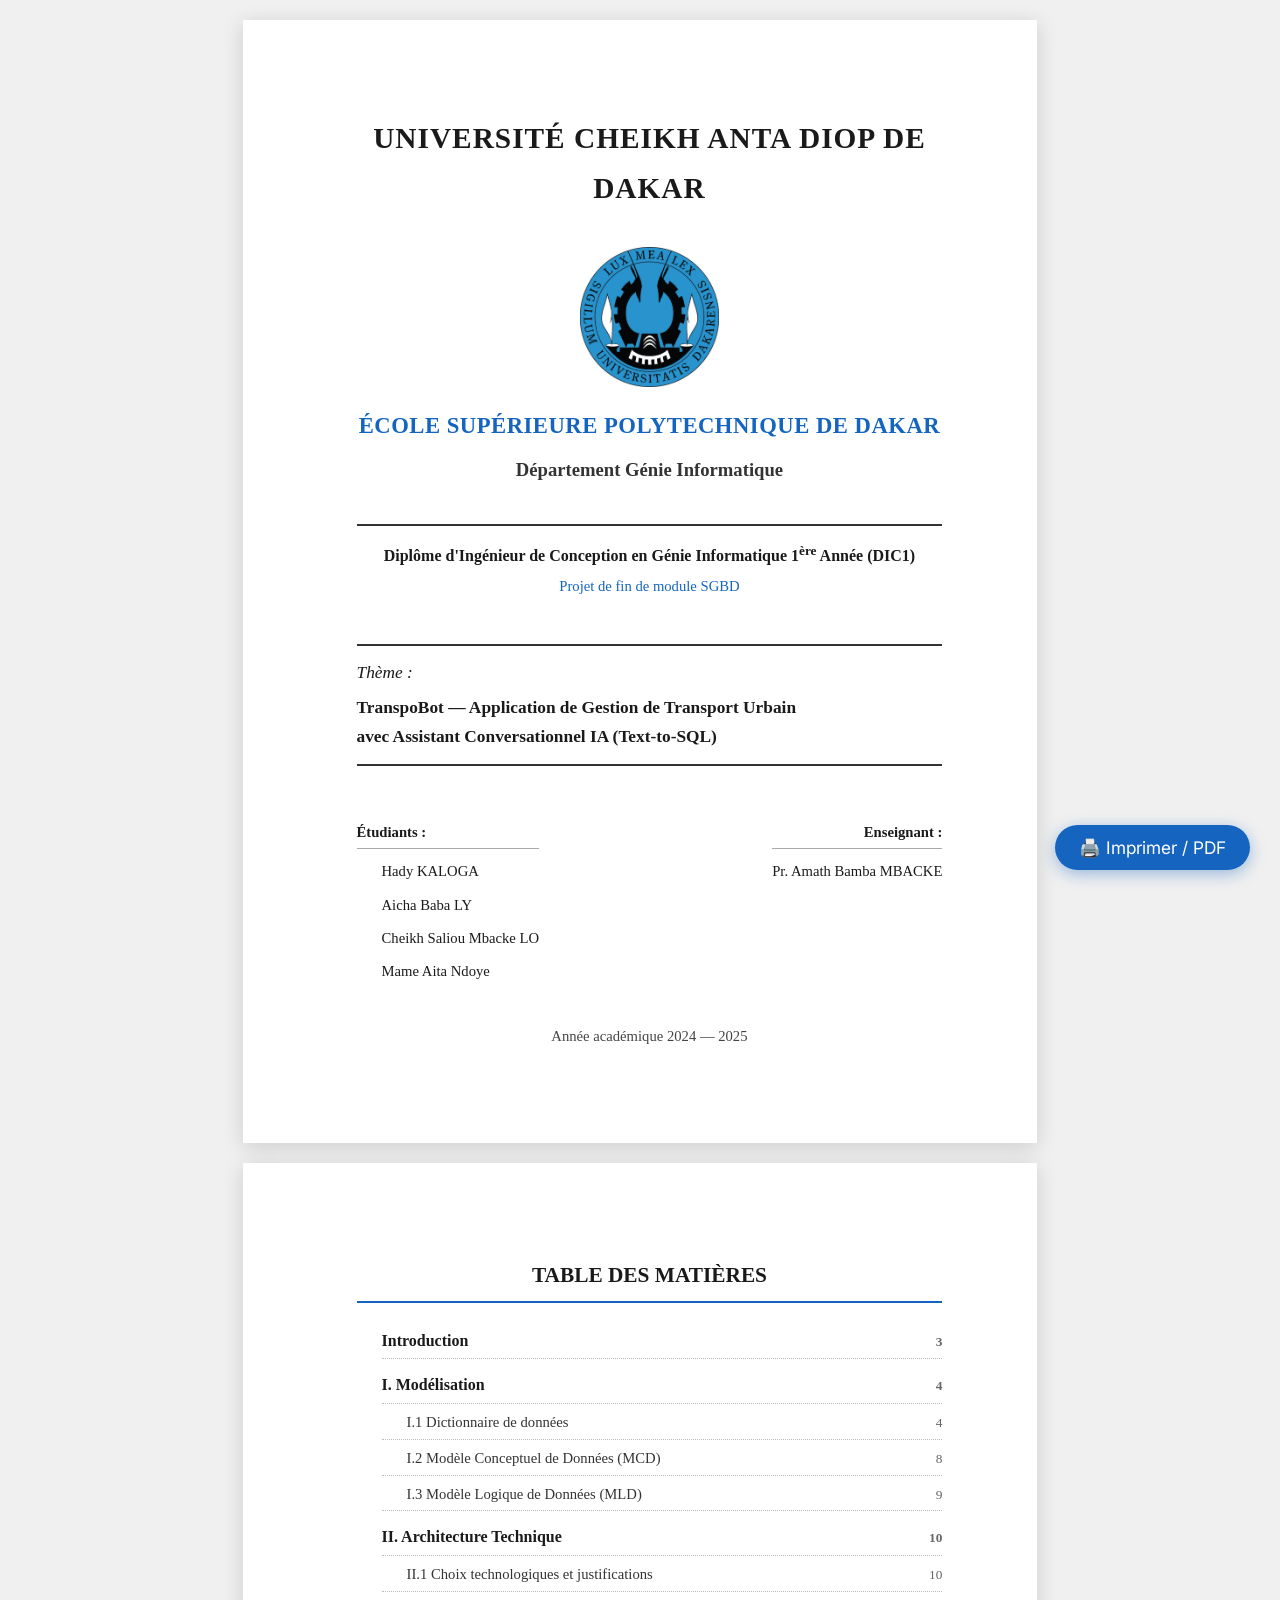
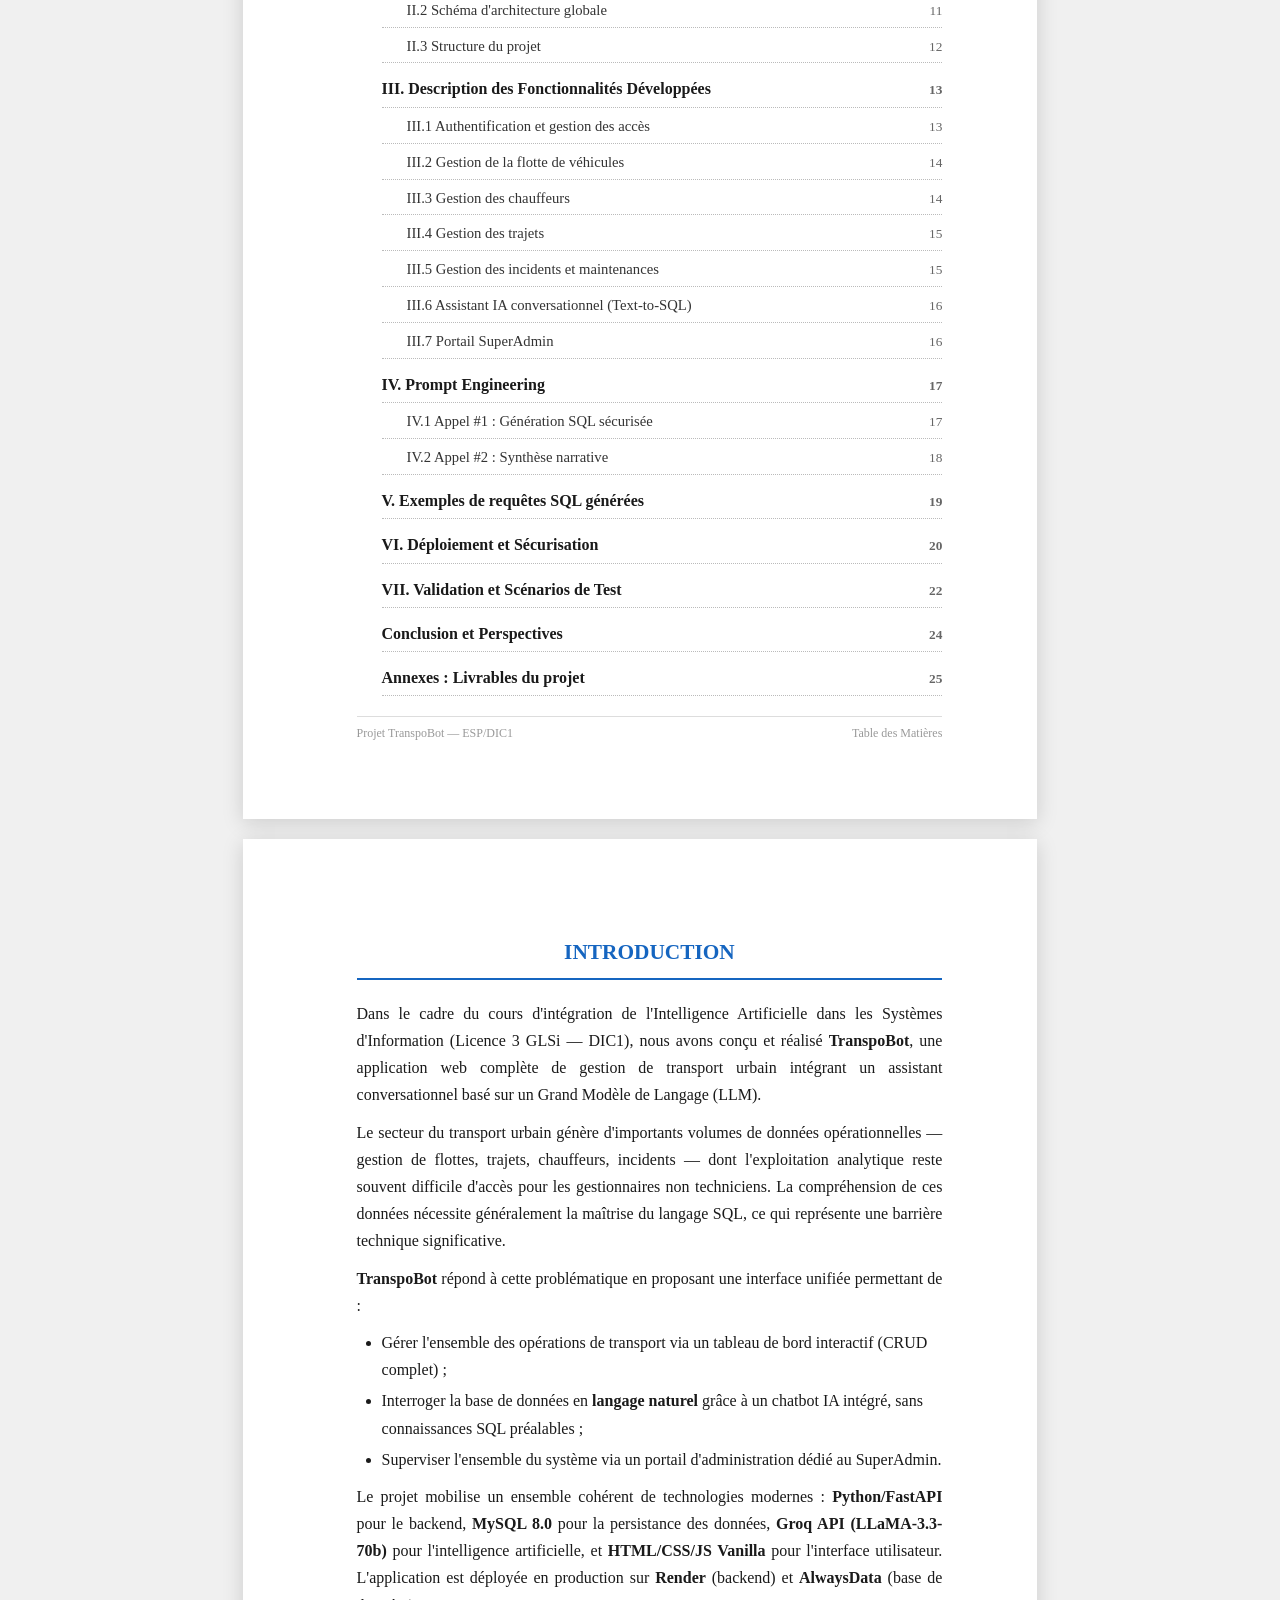
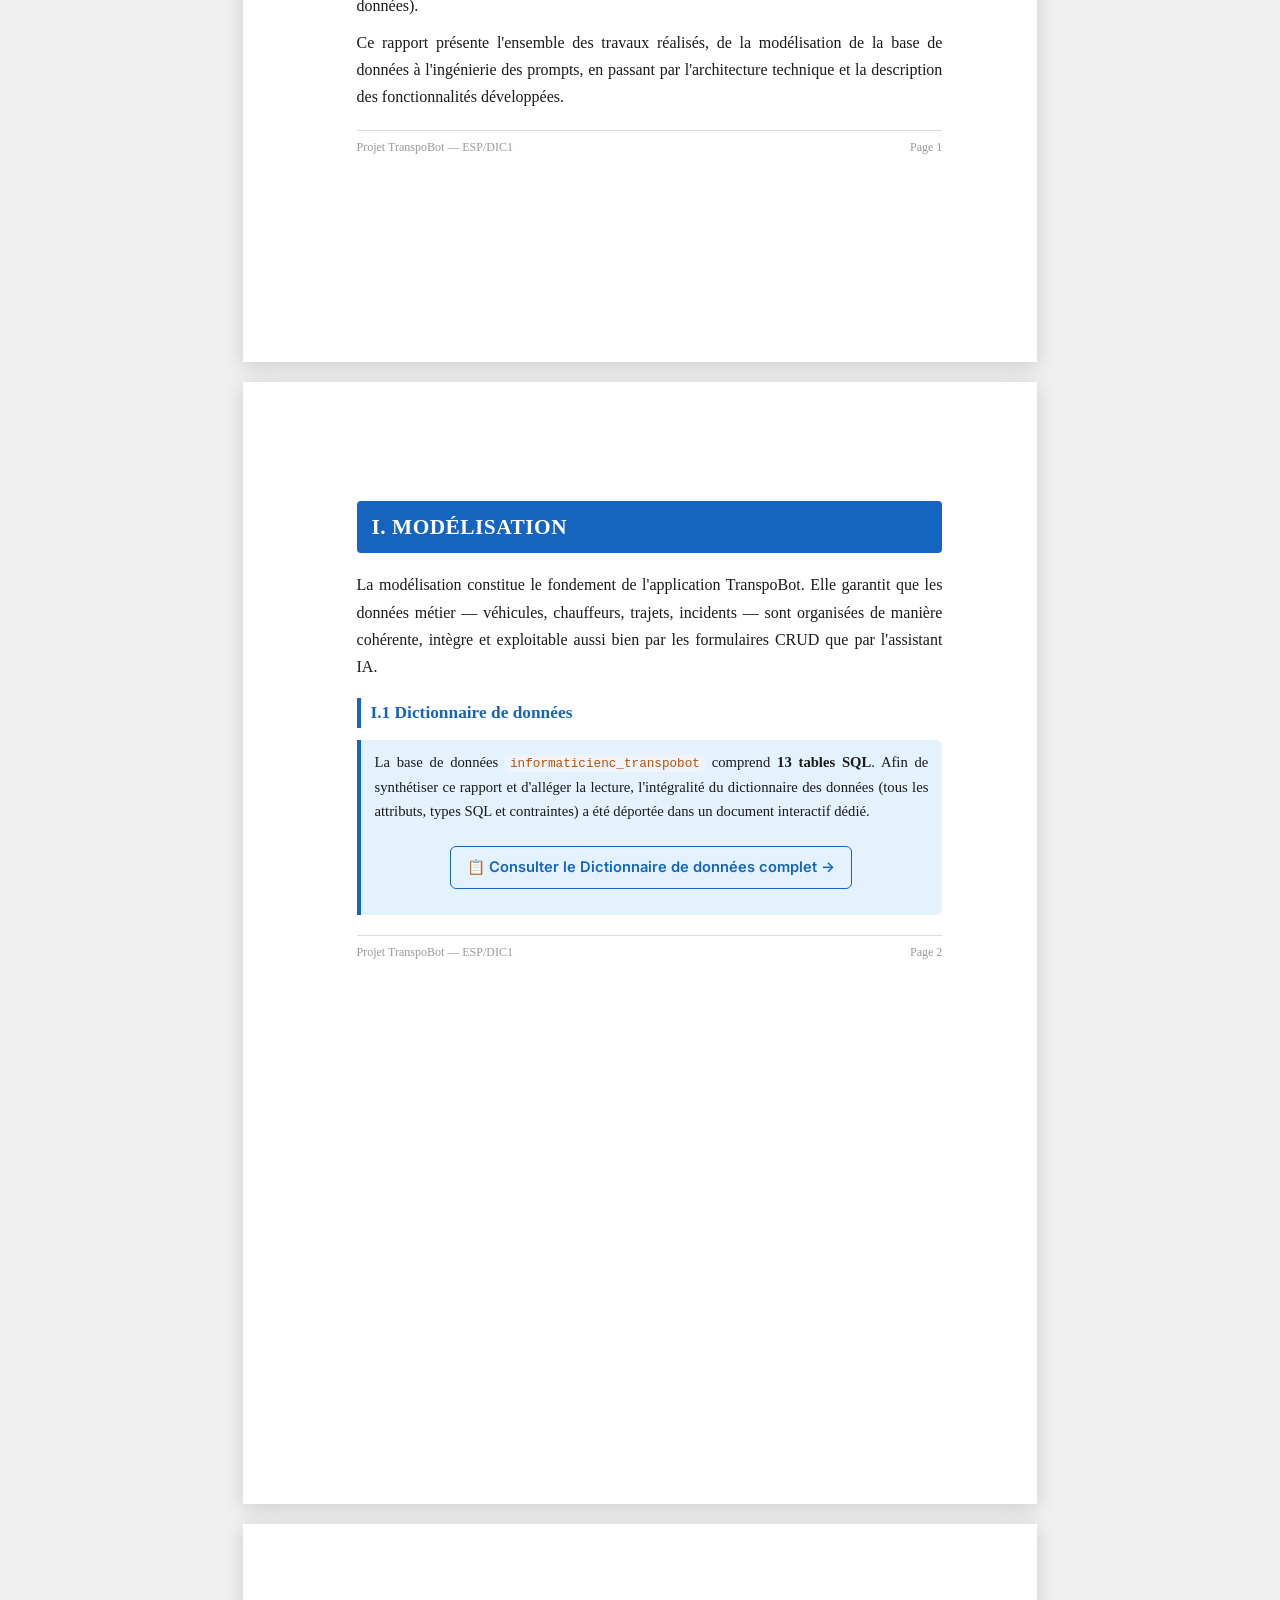
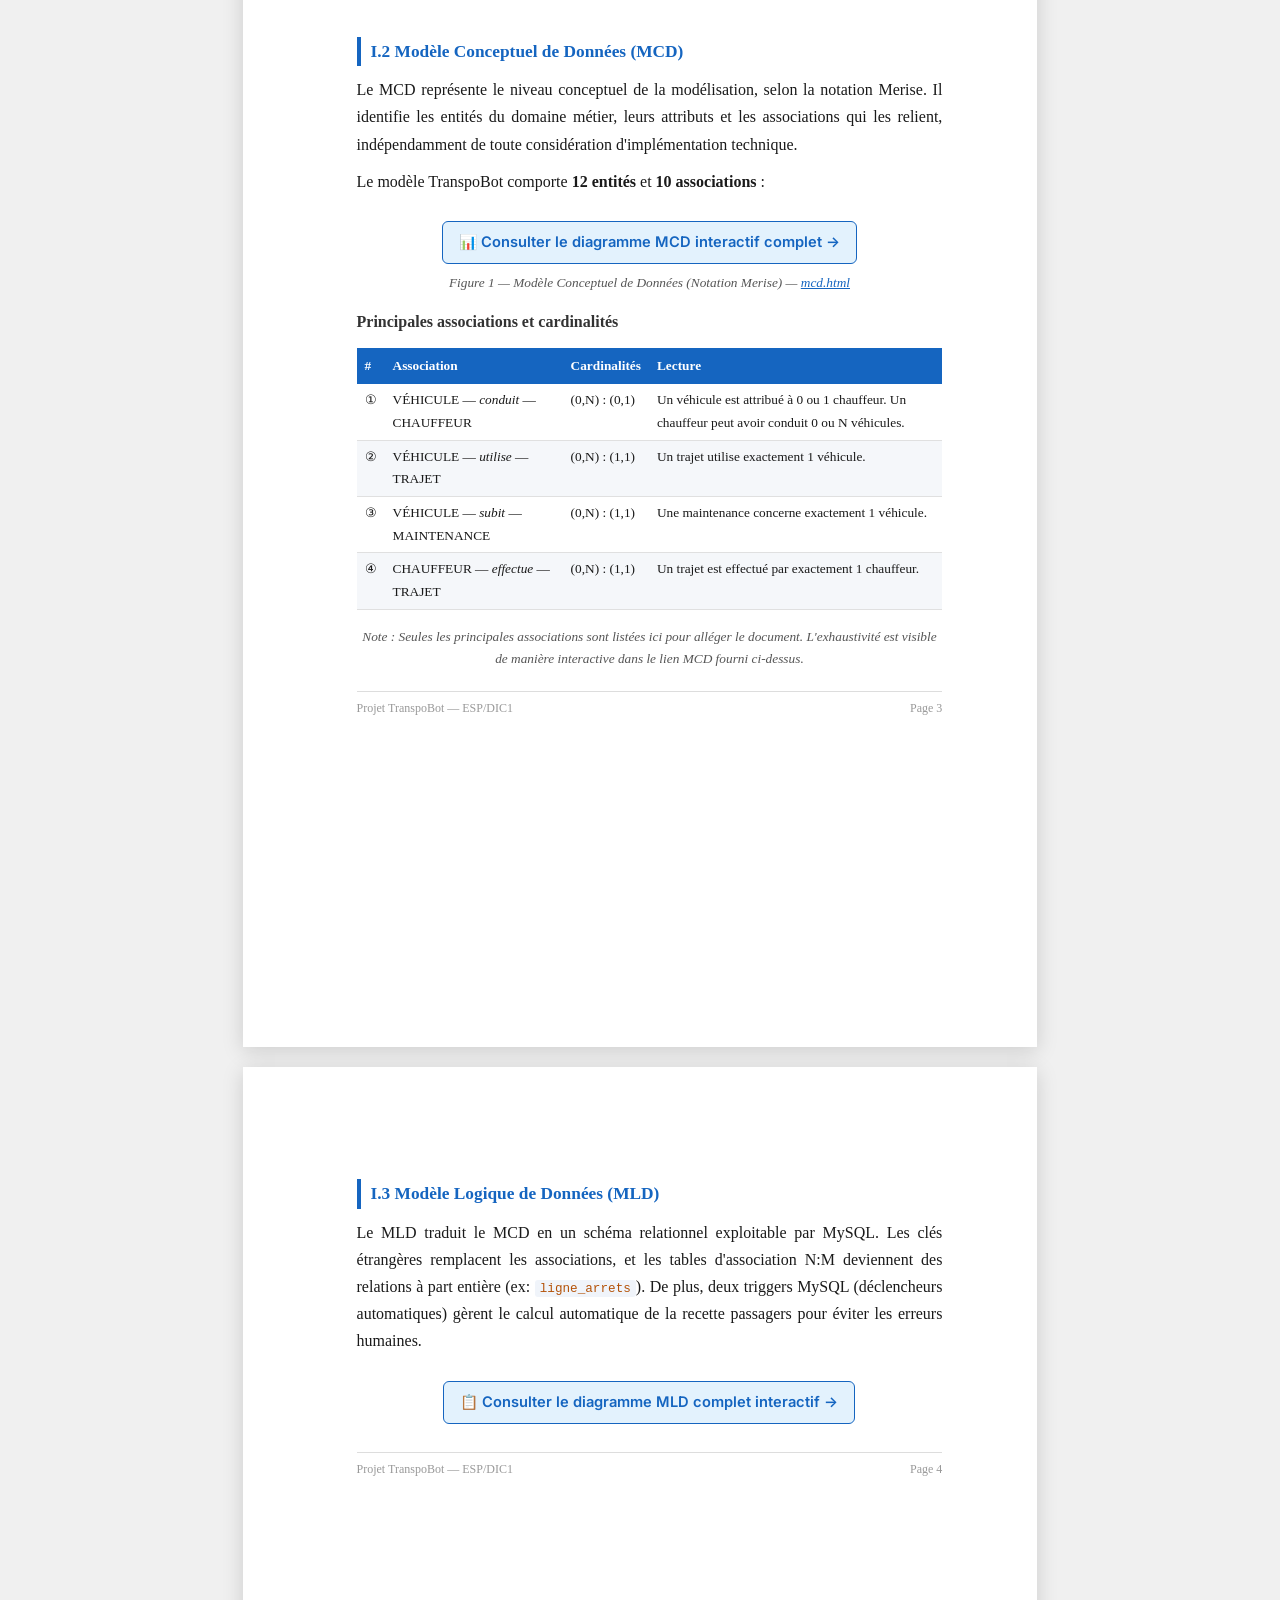
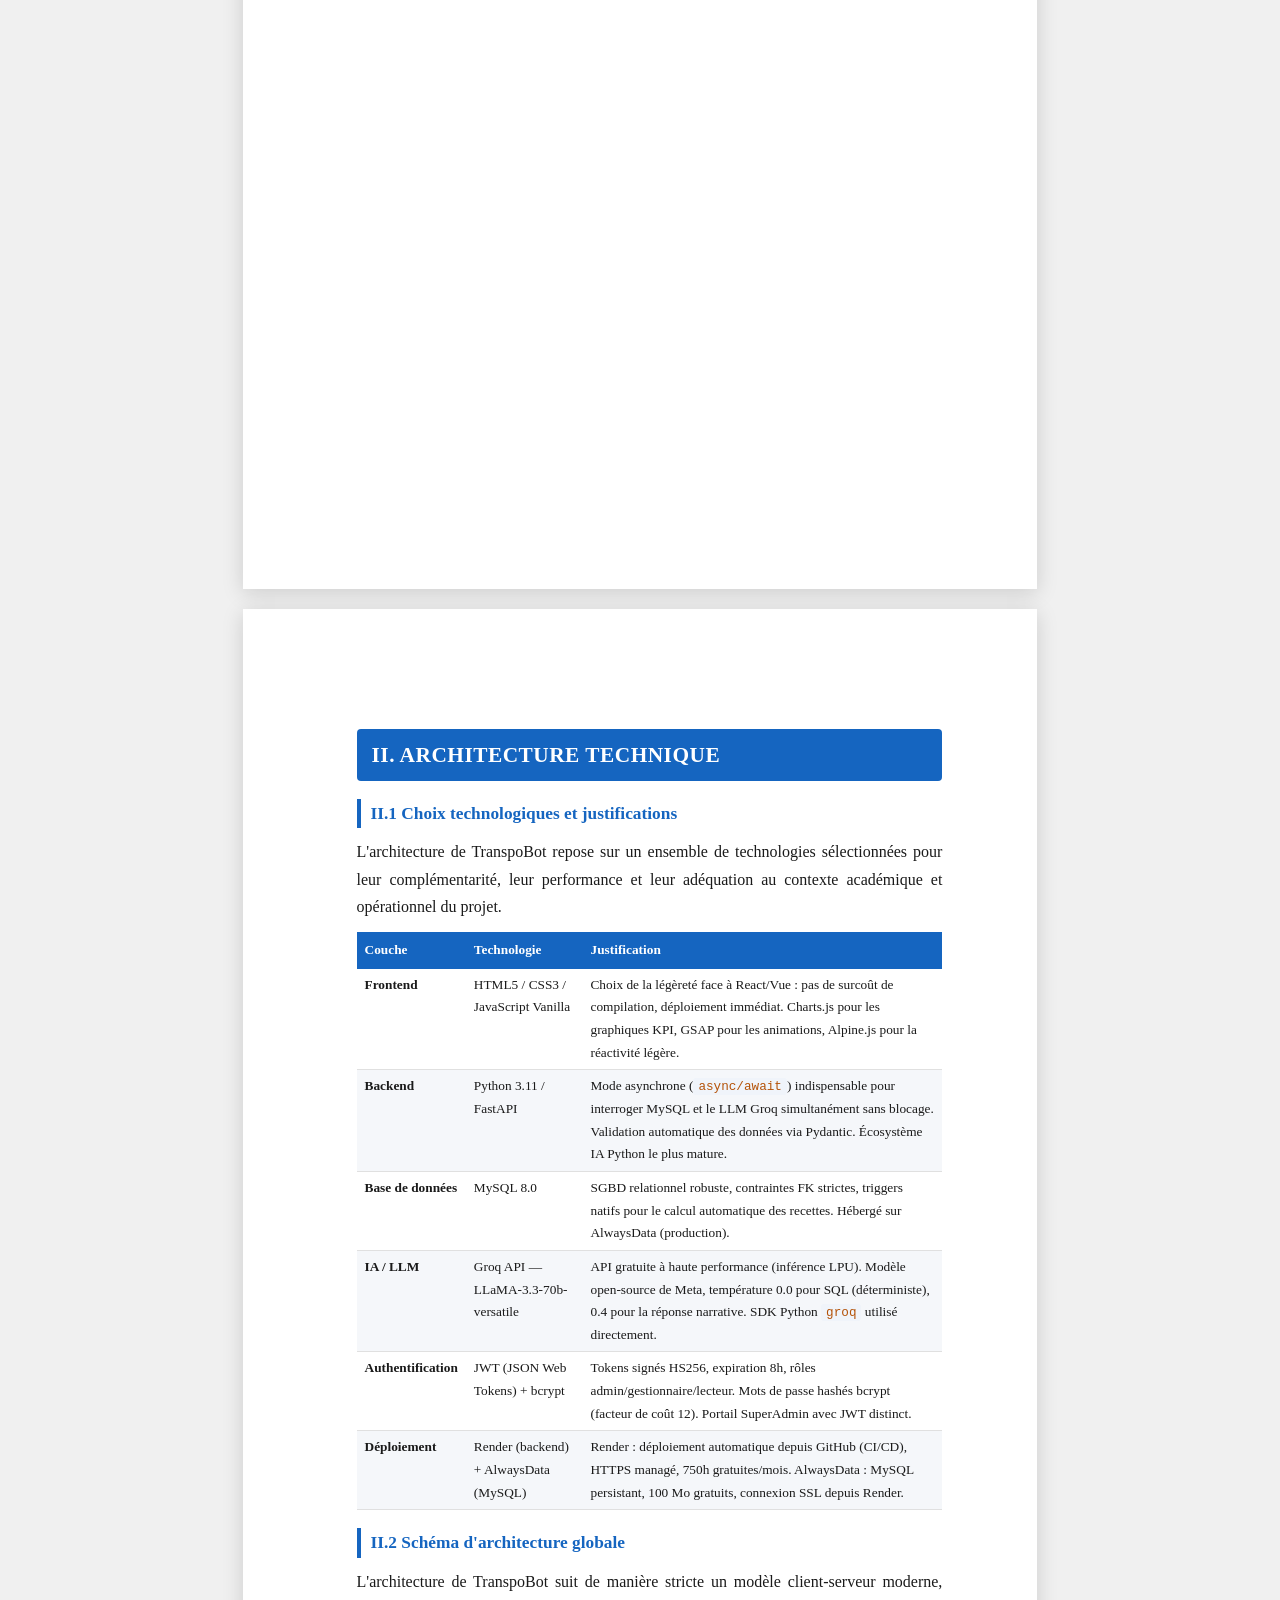
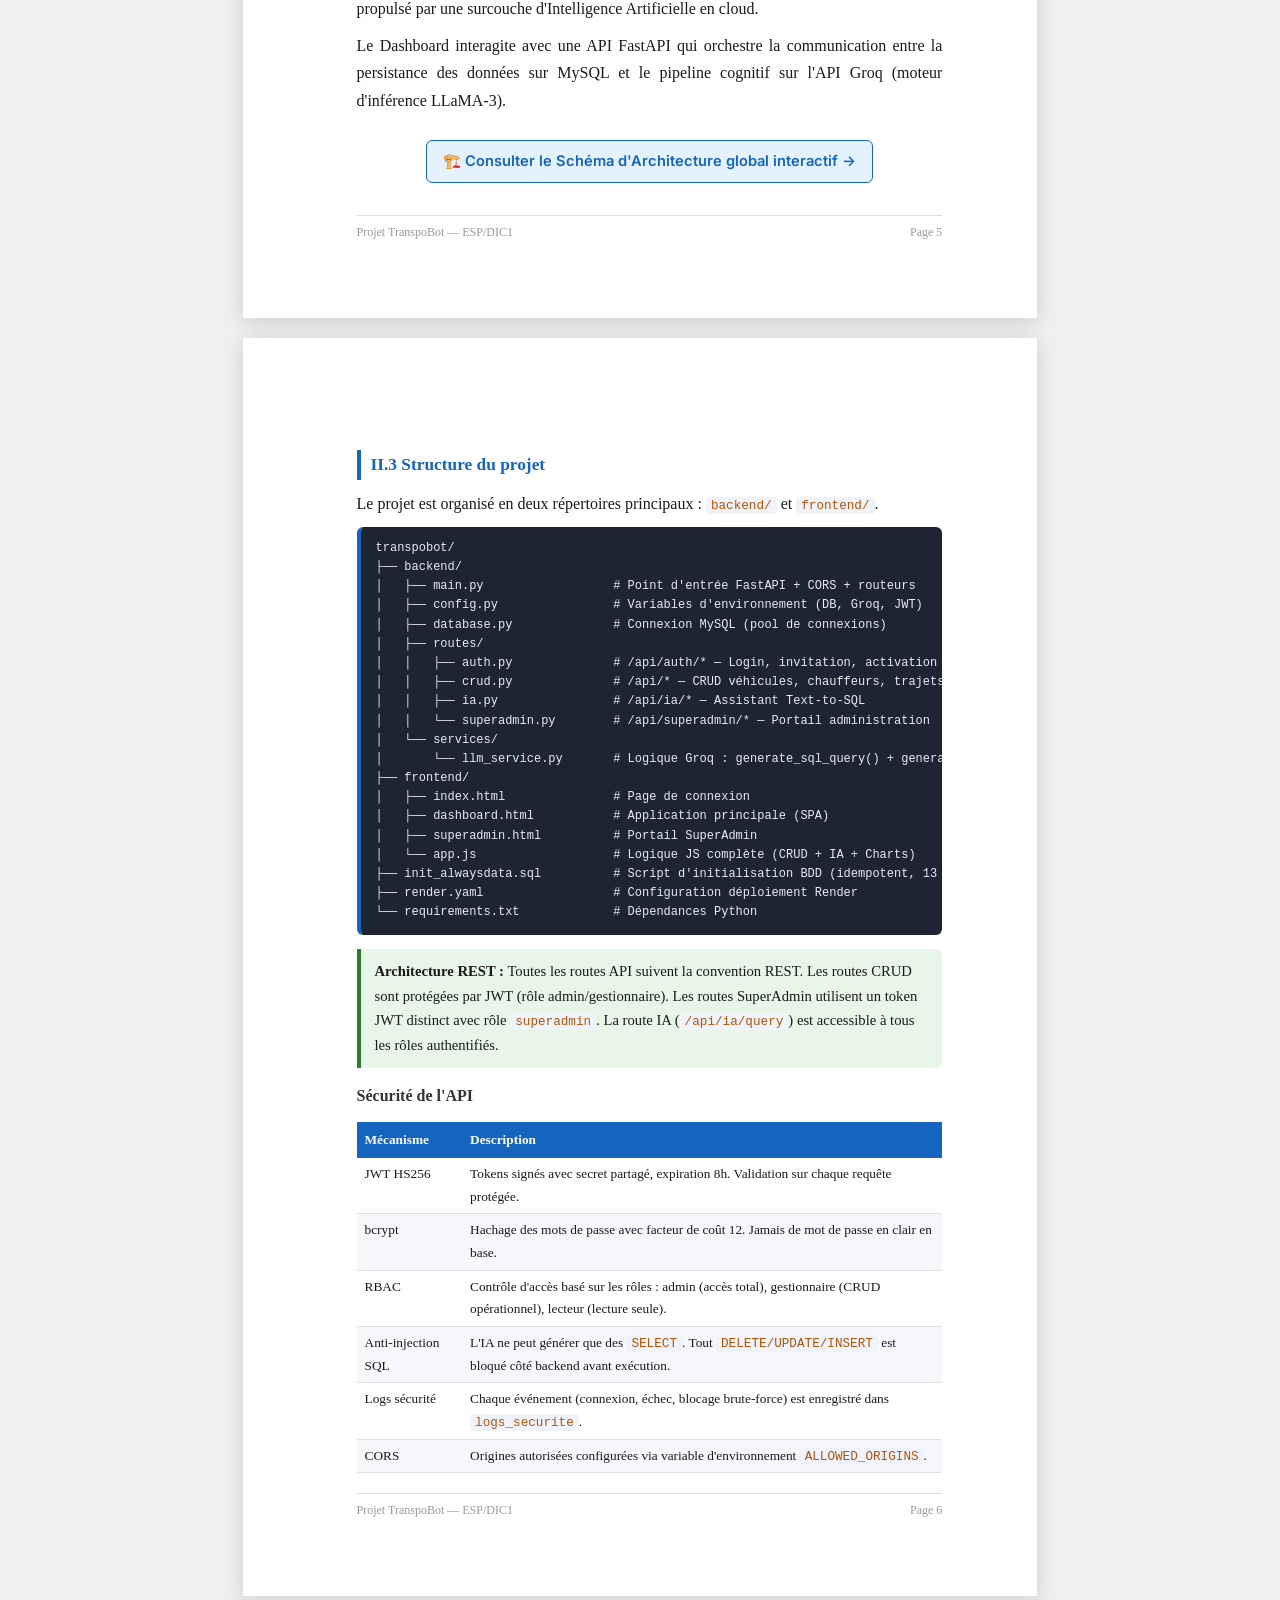
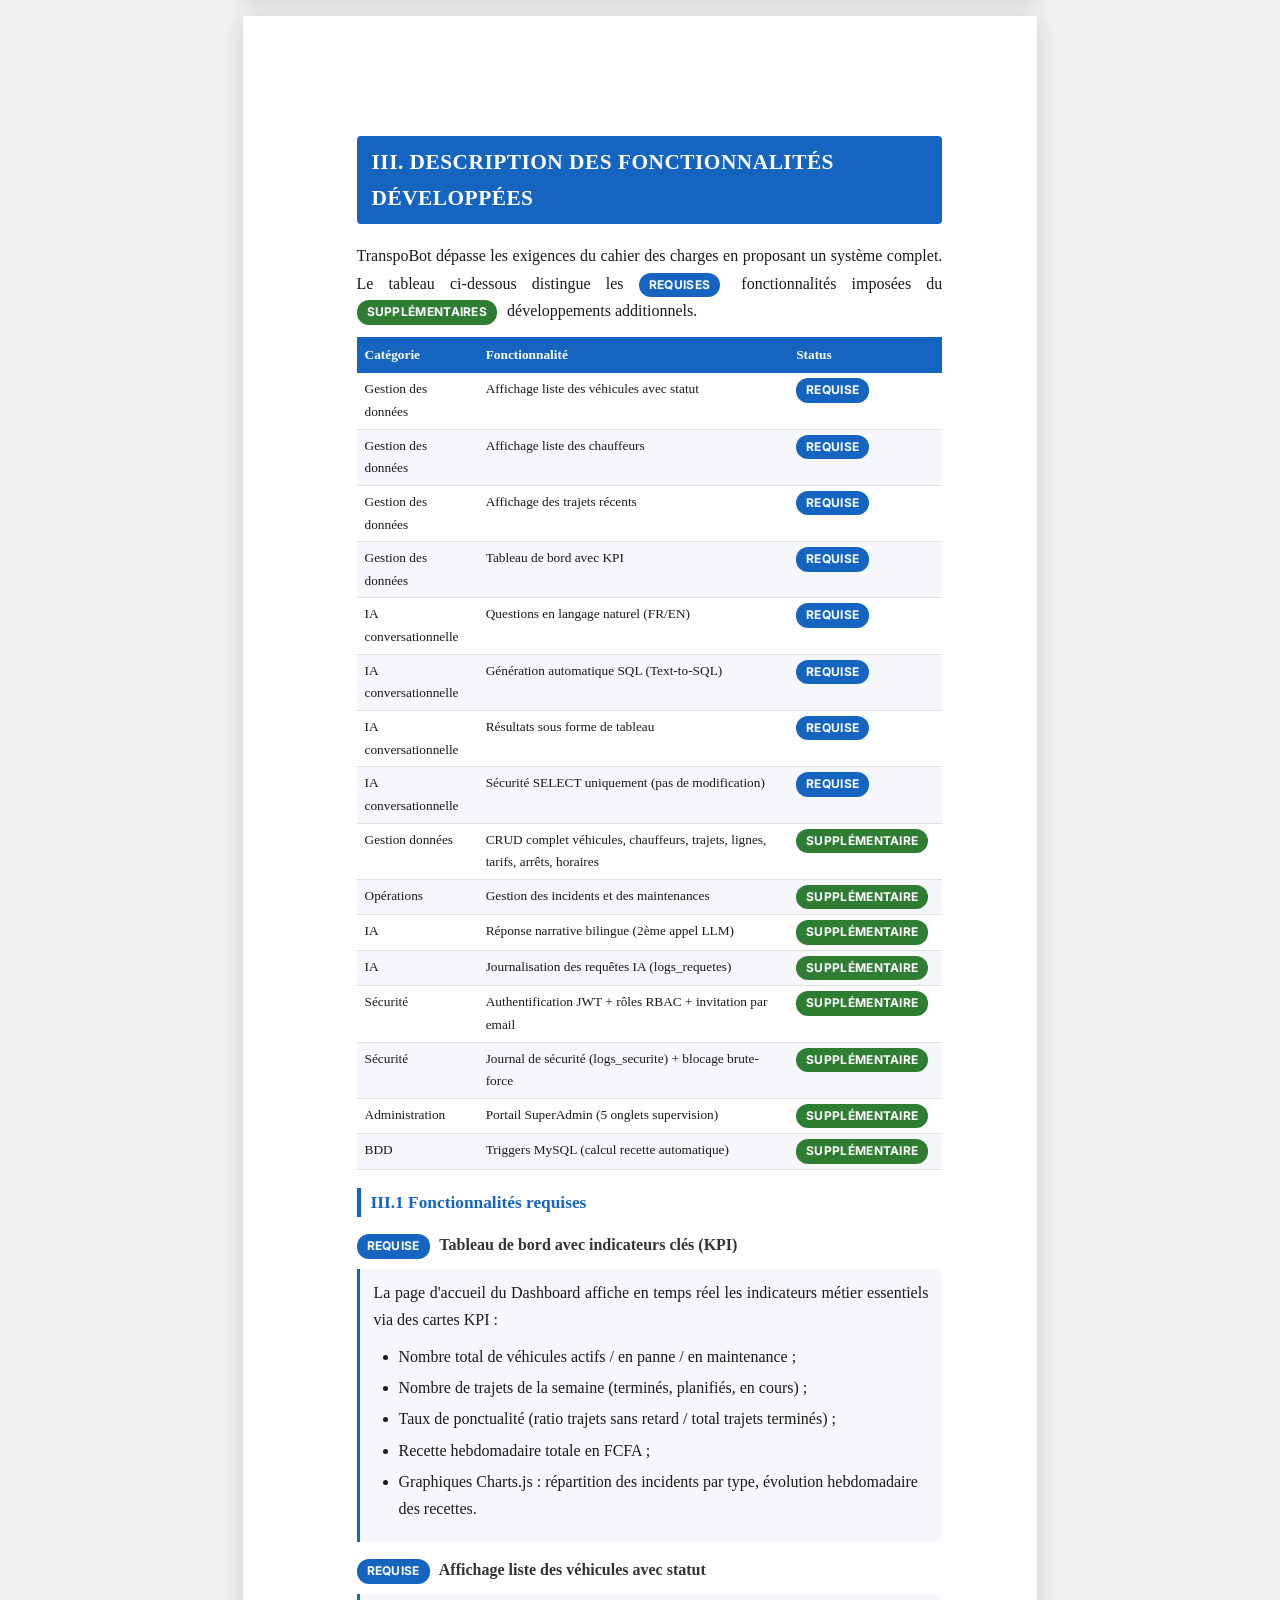
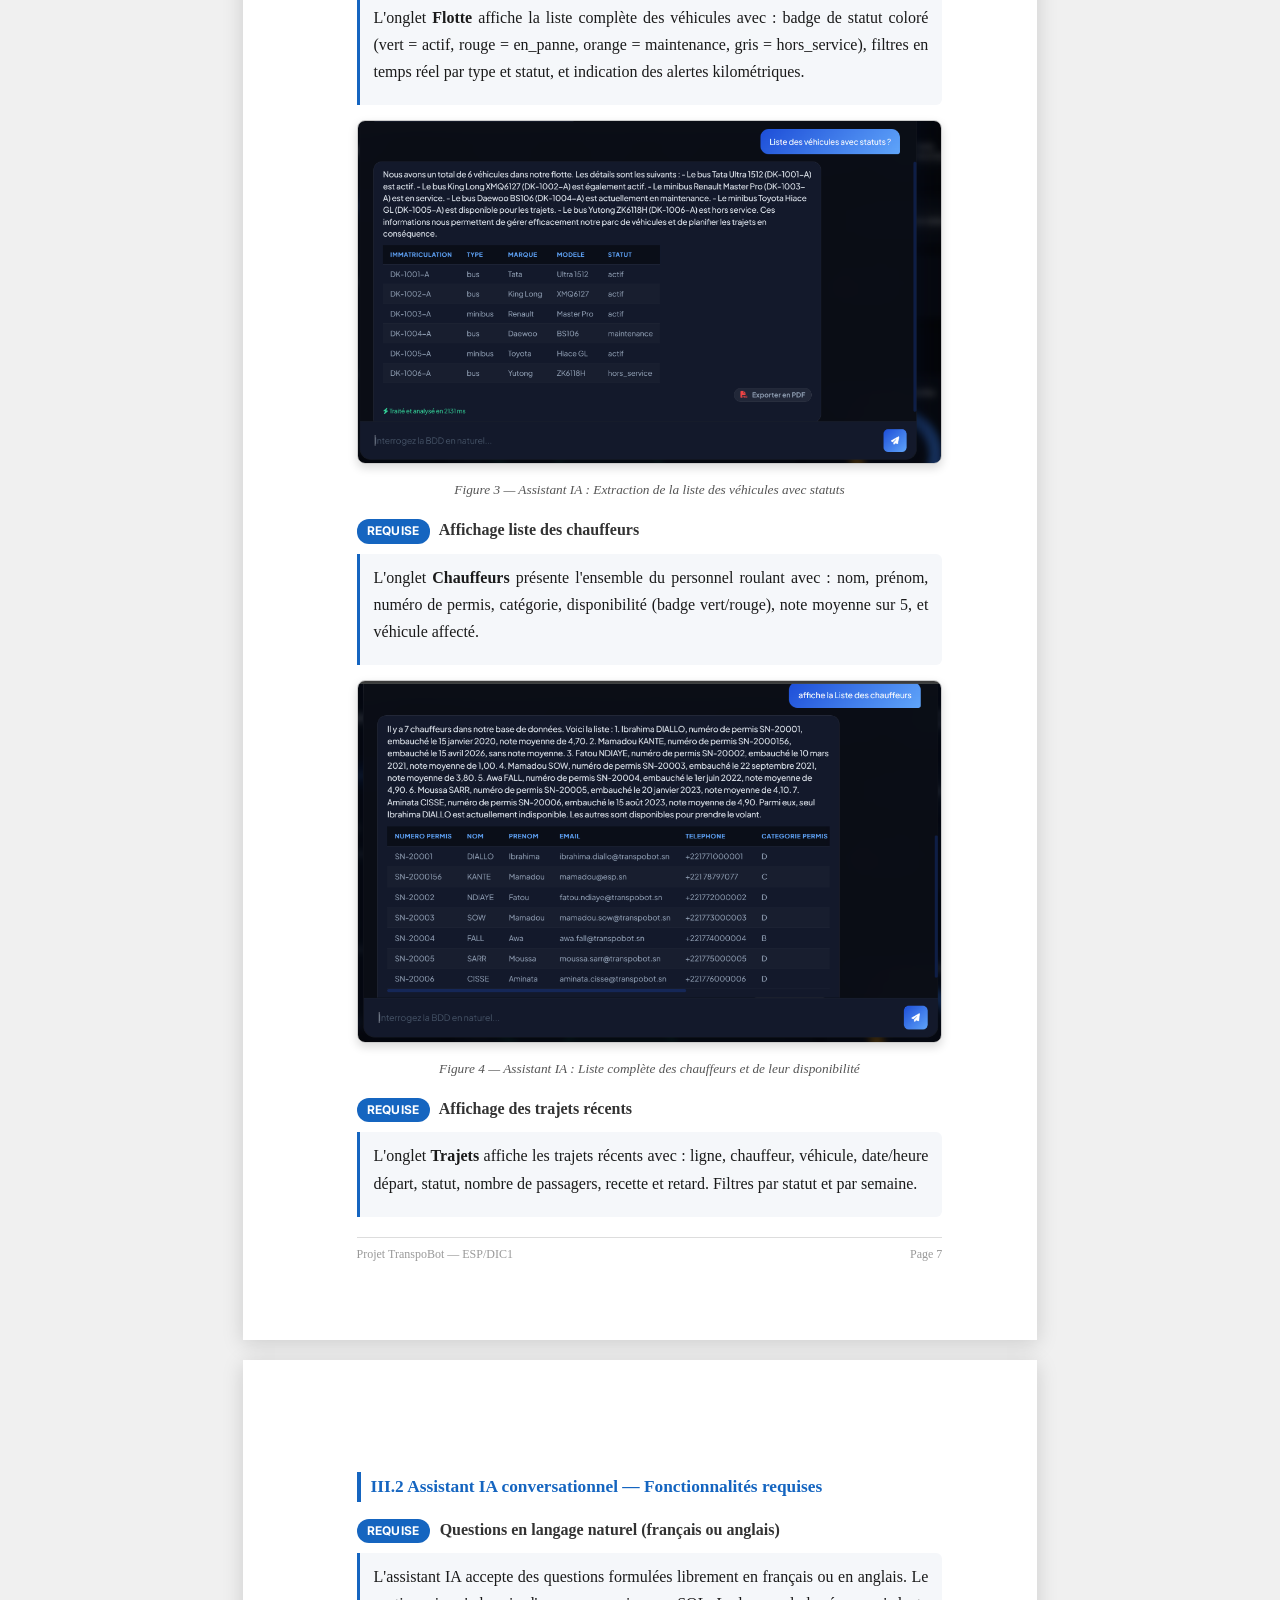
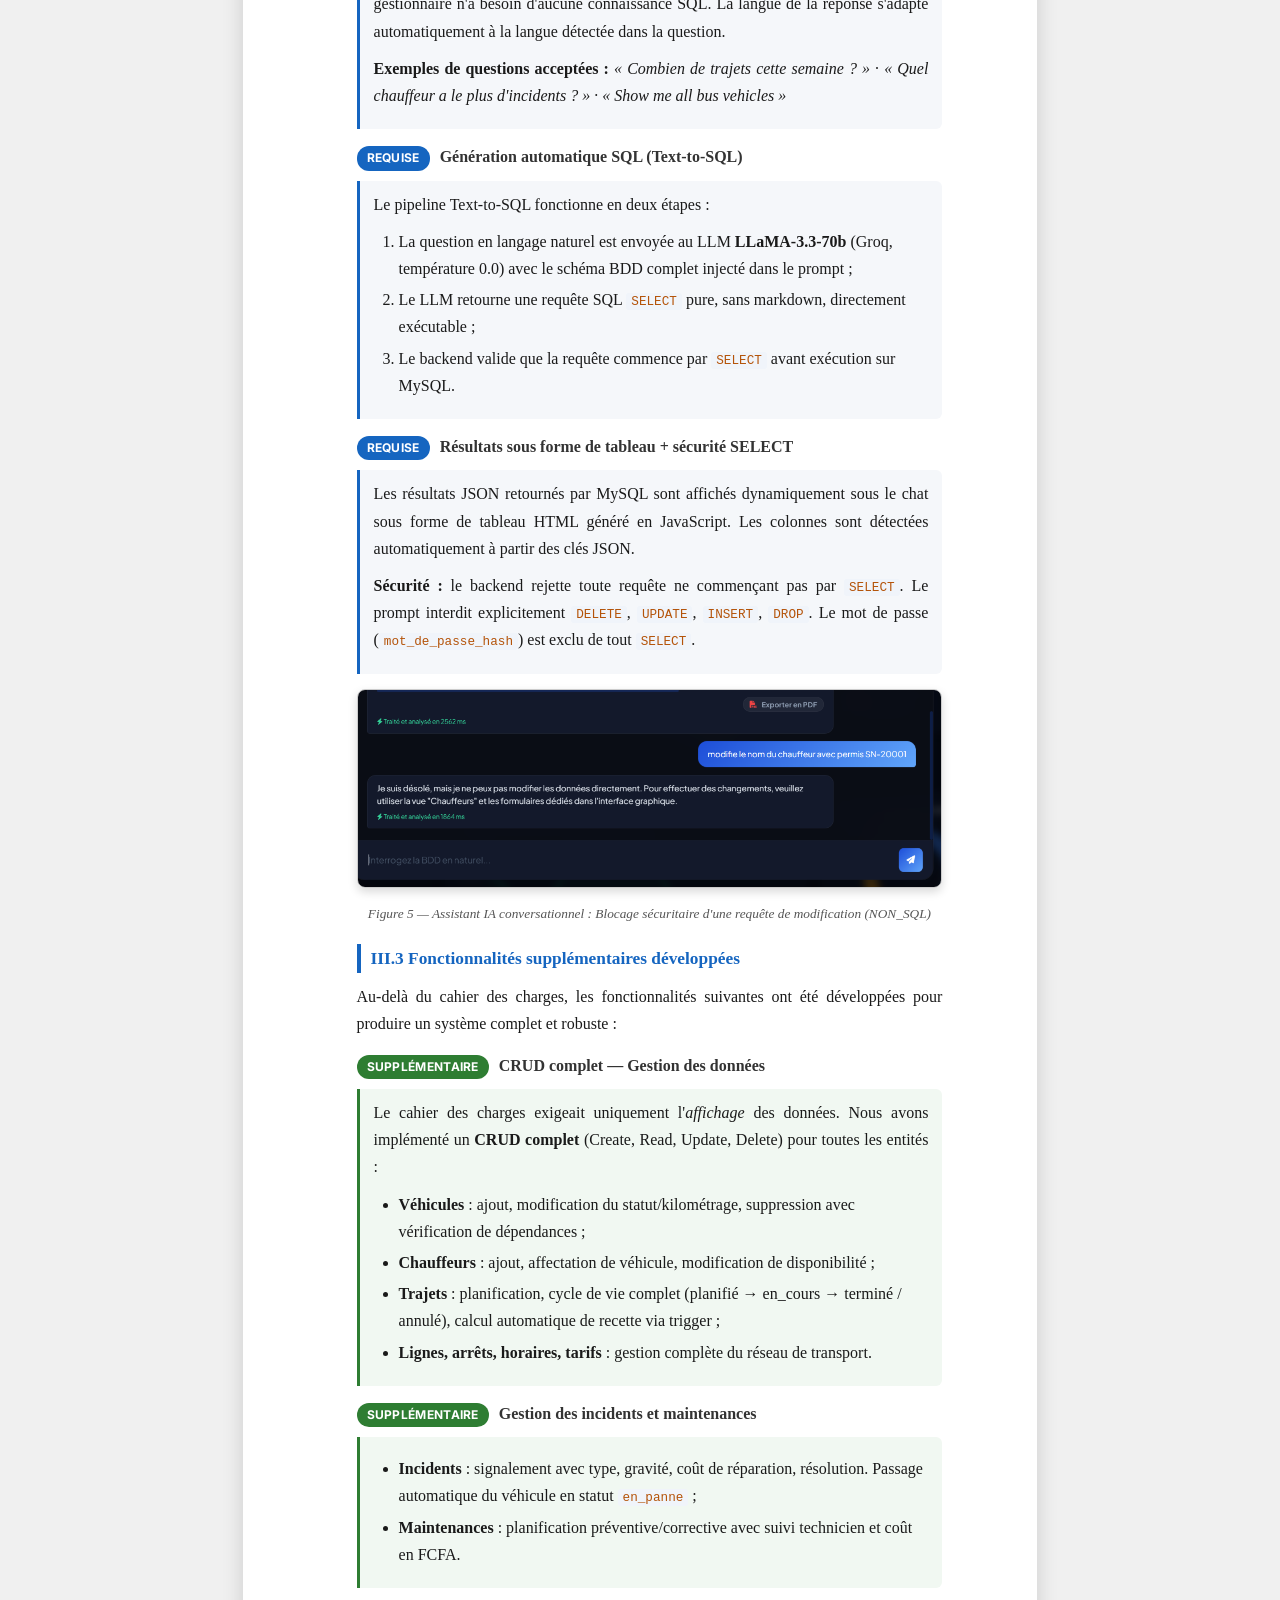
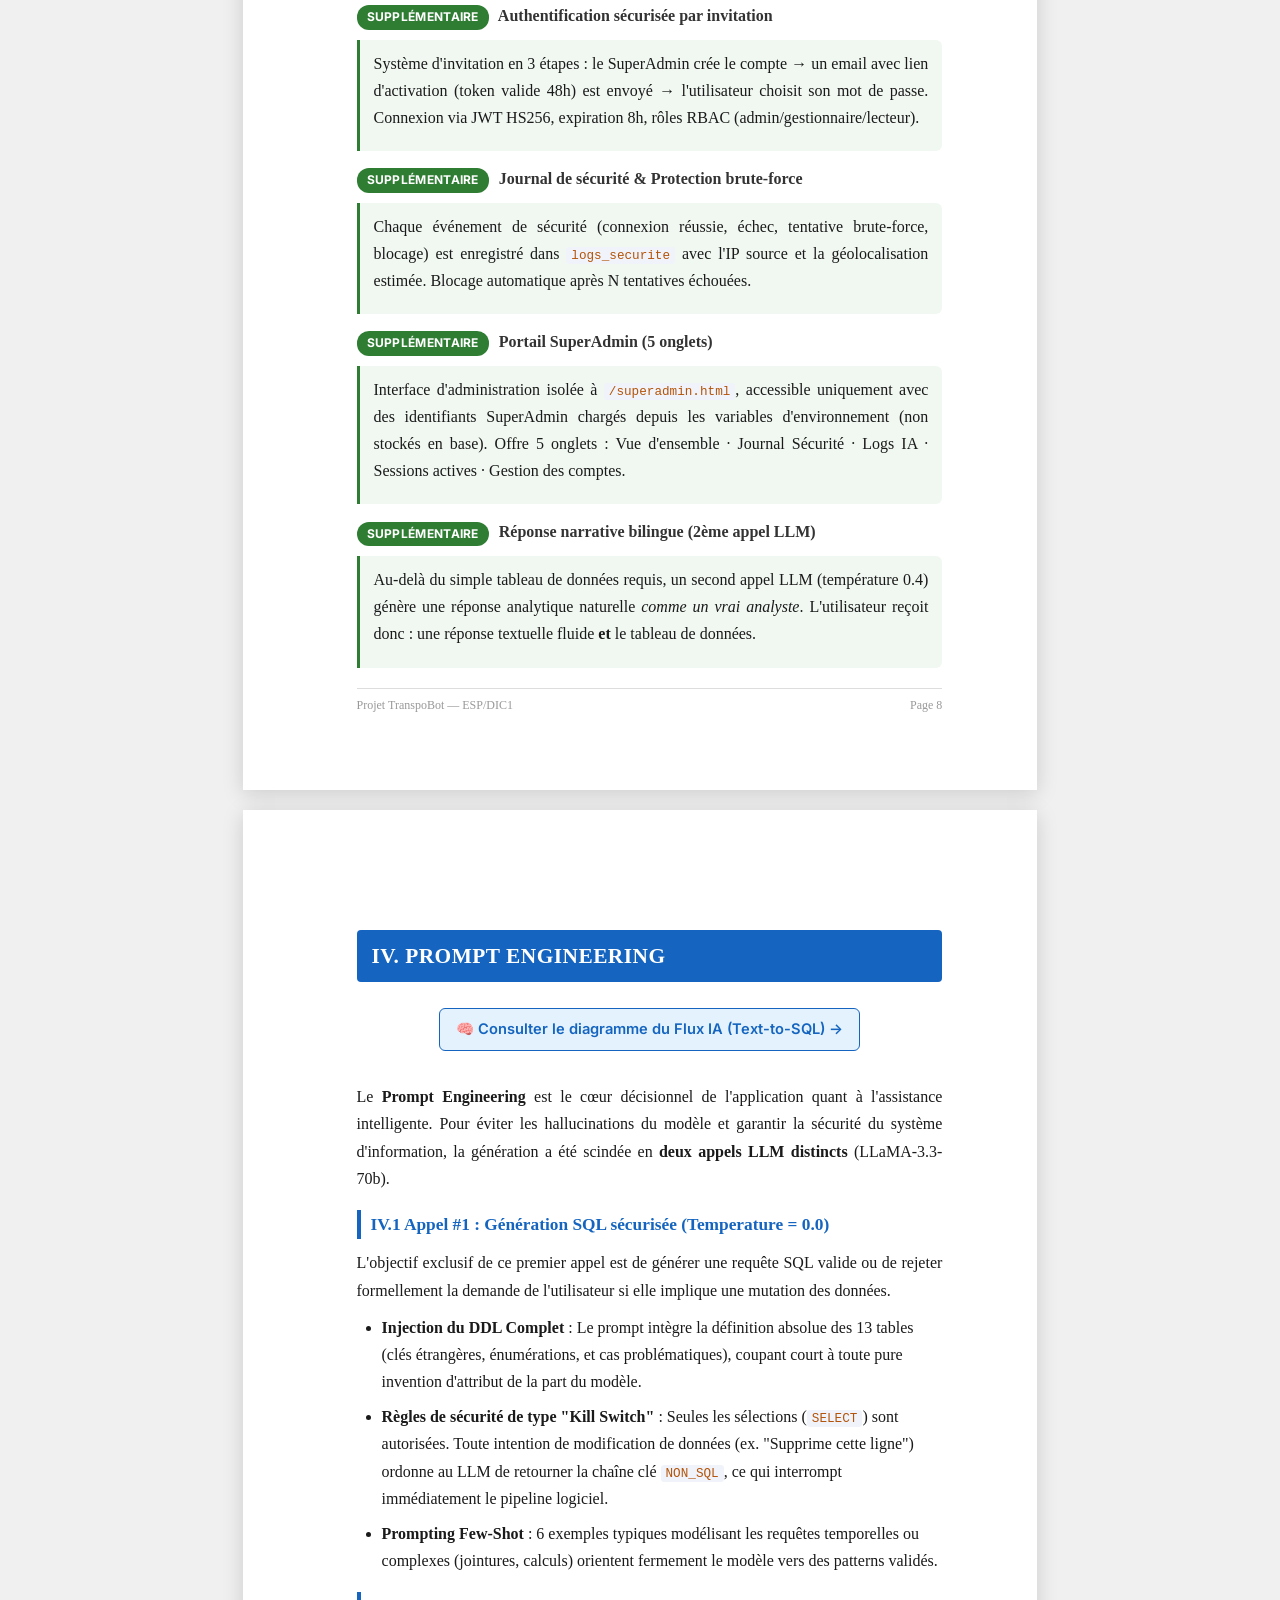
==== commit ad8defe4: "docs: embed images base64 + fix PDF print CSS + fix page numbering" ====
--- a/docs/rapport_transpobot.html
+++ b/docs/rapport_transpobot.html
@@ -36,15 +36,35 @@
      PRINT
   ══════════════════════════════════════════ */
   @media print {
-    body { background: white; }
+    body { background: white; margin: 0; padding: 0; }
     .page {
-      margin: 0; padding: 25mm 25mm 20mm 30mm;
-      box-shadow: none; width: 100%;
+      margin: 0 !important;
+      padding: 20mm 20mm 18mm 25mm !important;
+      box-shadow: none !important;
+      width: 100% !important;
+      min-height: auto !important;
+      page-break-inside: avoid;
     }
-    .page-break { page-break-before: always; }
-    .no-print { display: none; }
-  }
-  @page { size: A4; margin: 0; }
+    .page-break { page-break-before: always !important; }
+    .no-print { display: none !important; }
+    /* Make links visible and clickable in PDF */
+    a { color: #1565C0 !important; text-decoration: underline !important; }
+    .doc-link { 
+      border: 1px solid #1565C0 !important;
+      background: #fff !important;
+      color: #1565C0 !important;
+      padding: 4px 8px !important;
+      display: inline-block !important;
+    }
+    /* Prevent code blocks from overflowing */
+    pre { white-space: pre-wrap !important; word-break: break-word !important; overflow: hidden !important; }
+    /* Prevent tables from overflowing */ 
+    table { width: 100% !important; font-size: 9pt !important; }
+    td, th { padding: 4px 5px !important; }
+    /* Page footer */
+    .page-footer { position: relative !important; bottom: auto !important; left: auto !important; right: auto !important; margin-top: 15px !important; }
+  }
+  @page { size: A4 portrait; margin: 15mm 15mm 15mm 20mm; }
 
   /* ══════════════════════════════════════════
      PAGE DE GARDE
@@ -182,7 +202,8 @@
      FOOTER PAGE
   ══════════════════════════════════════════ */
   .page-footer {
-    position: absolute; bottom: 15mm; left: 30mm; right: 25mm;
+    position: relative;
+    margin-top: 20px;
     display: flex; justify-content: space-between; align-items: center;
     border-top: 1px solid #ddd; padding-top: 6px;
     font-size: 9pt; color: #999;
@@ -248,7 +269,7 @@
       <p class="cover-univ">Université Cheikh Anta Diop de Dakar</p>
 
       <!-- Logo UCAD -->
-      <img src="images/ucad.jpg" alt="Logo UCAD" class="cover-logo"
+      <img src="[data-uri]" alt="Logo UCAD" class="cover-logo"
            onerror="this.style.display='none';document.getElementById('logo-ph').style.display='flex';">
       <div id="logo-ph" class="cover-logo-placeholder" style="display:none;">UCAD<br/>ESP</div>
 
@@ -552,7 +573,7 @@
   </div>
 
   <div style="text-align:center; margin: 15px 0;">
-    <img src="images/chat_vehicules.png" alt="Liste des véhicules avec statuts" style="max-width:100%; border-radius:8px; box-shadow:0 4px 10px rgba(0,0,0,0.15); border:1px solid #ccc;">
+    <img src="[data-uri]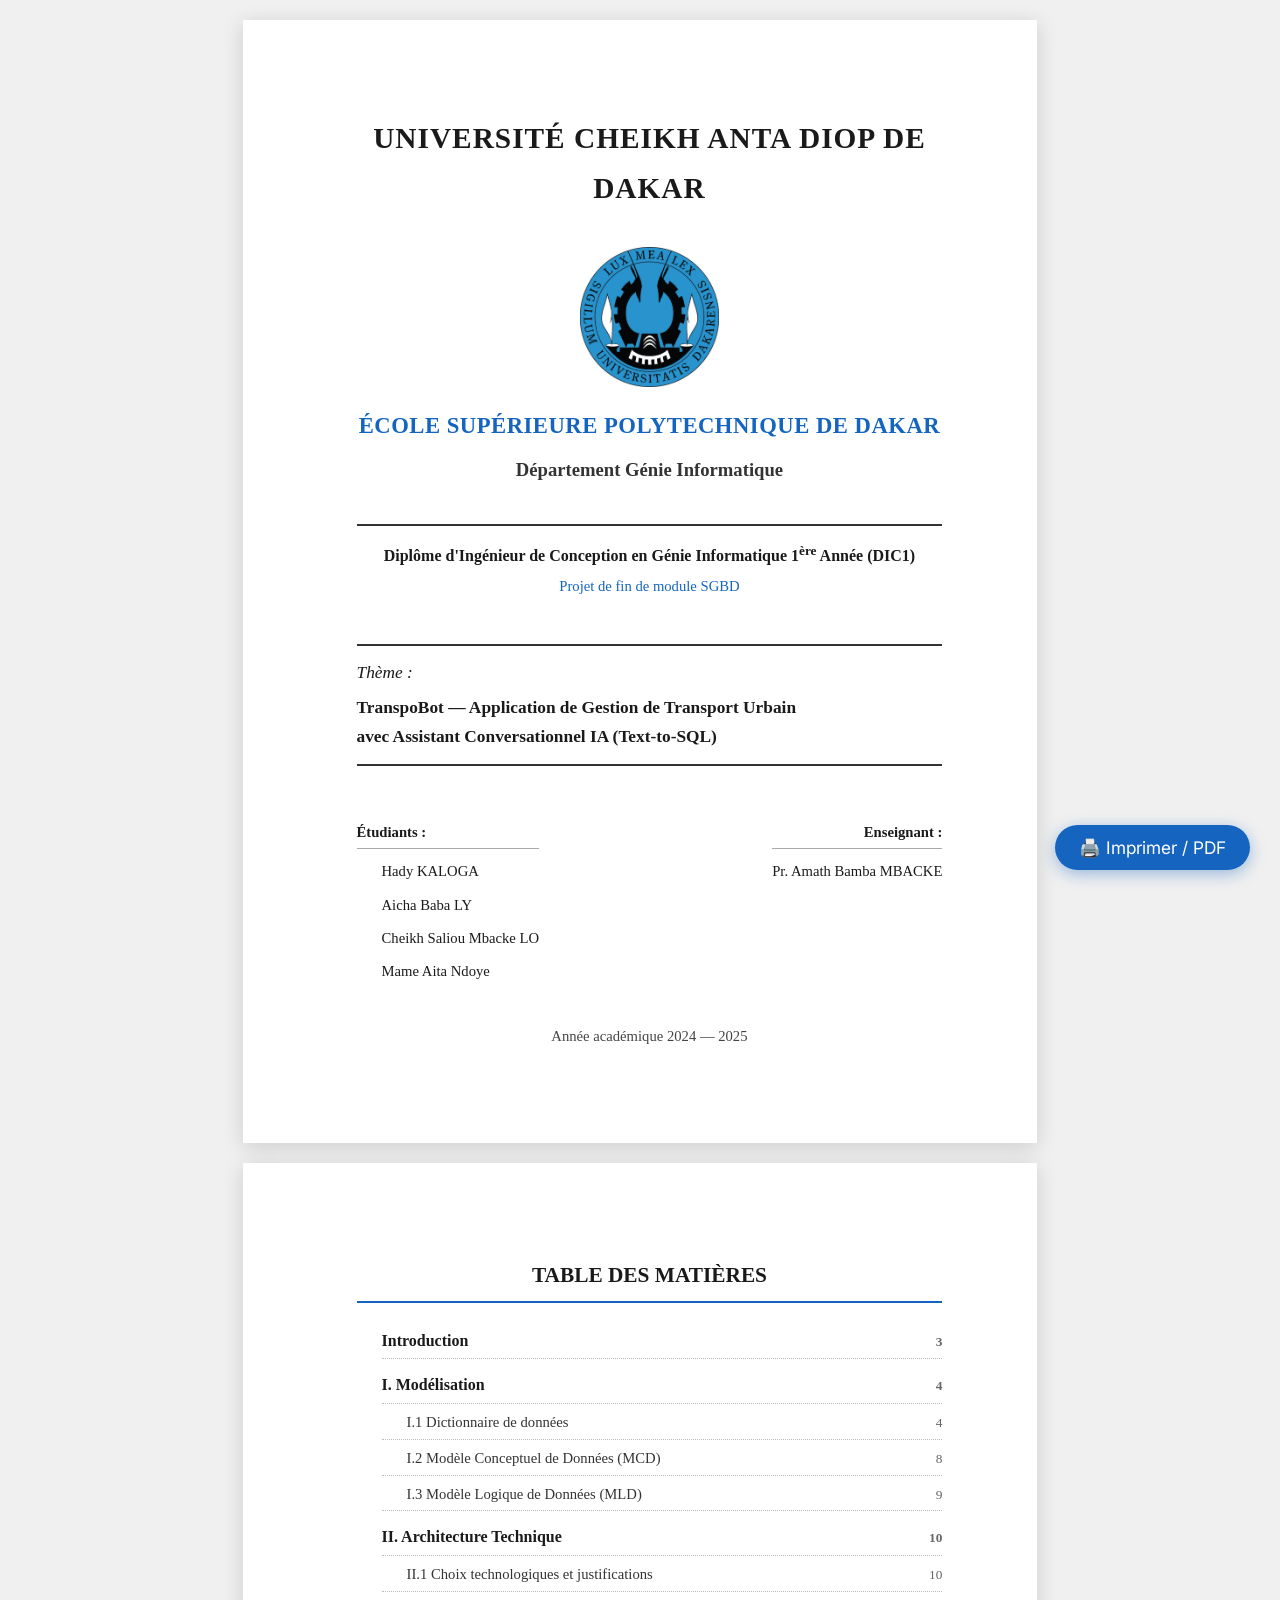
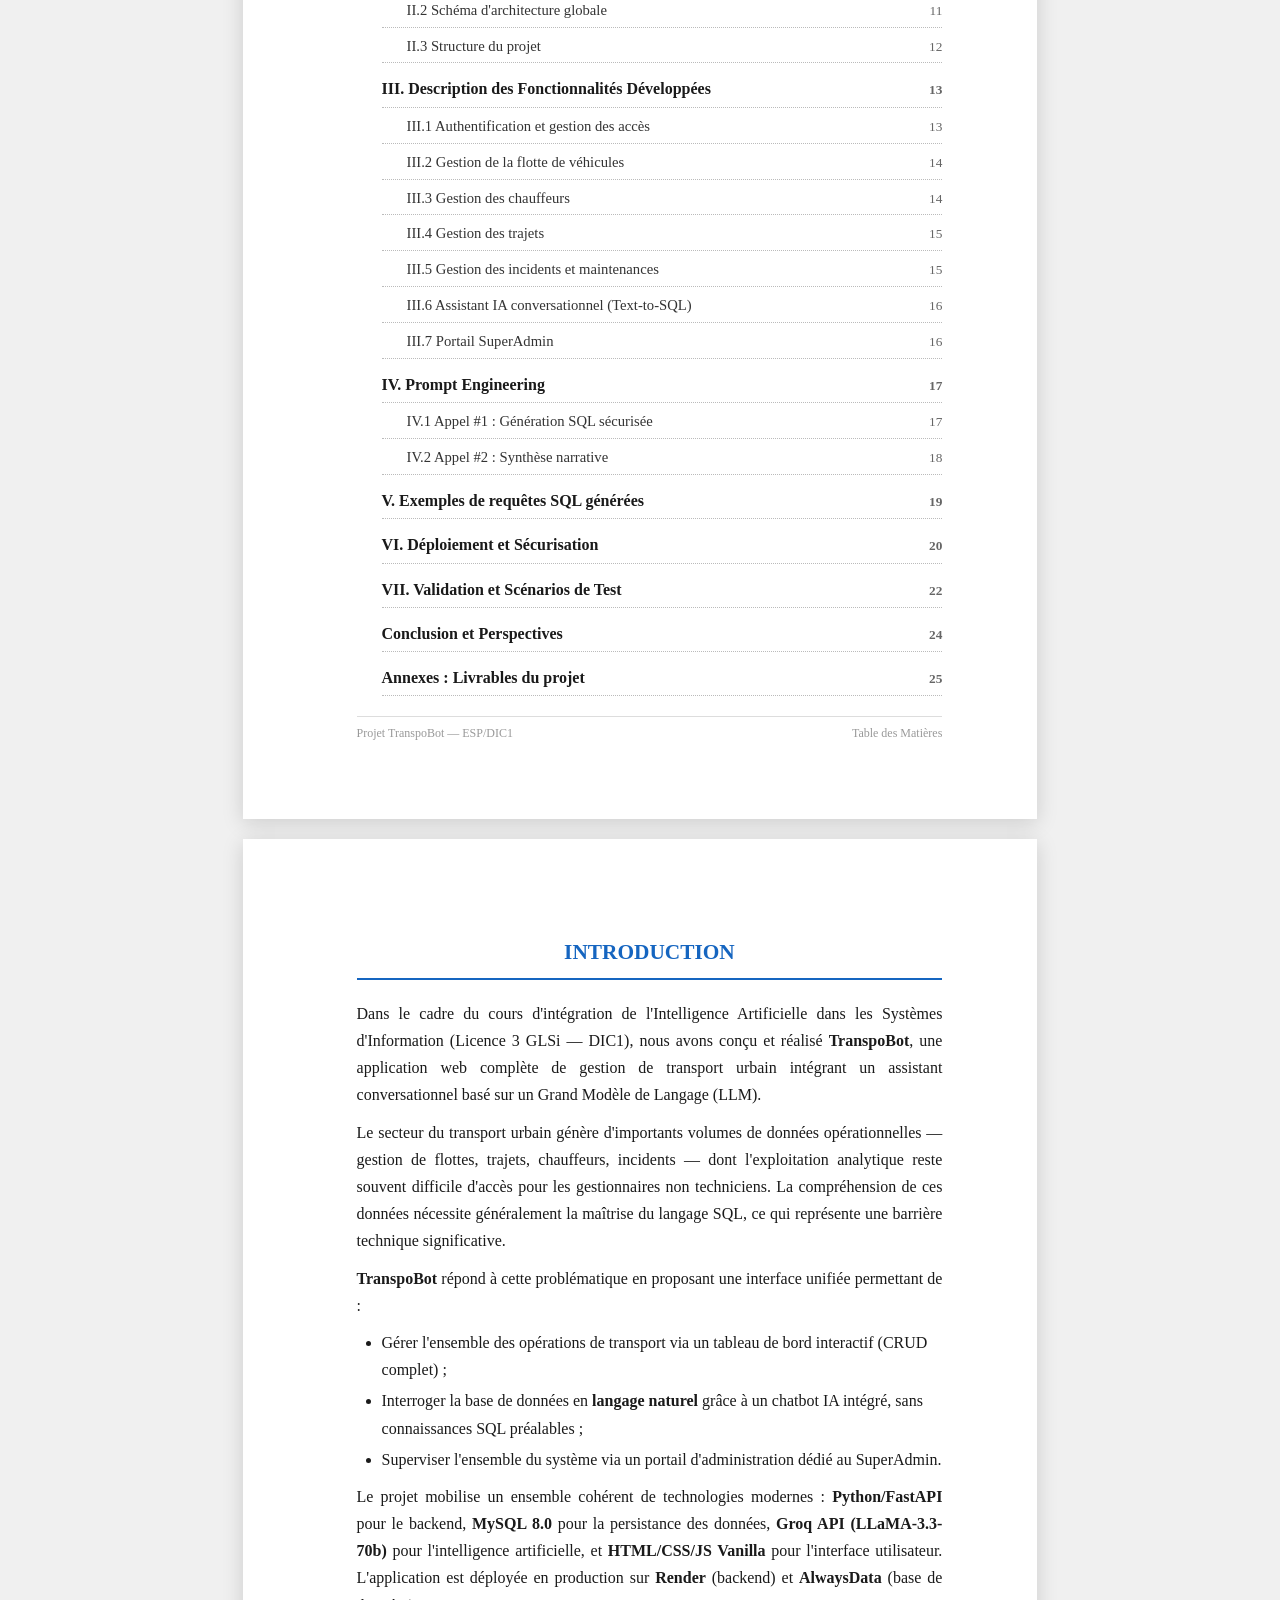
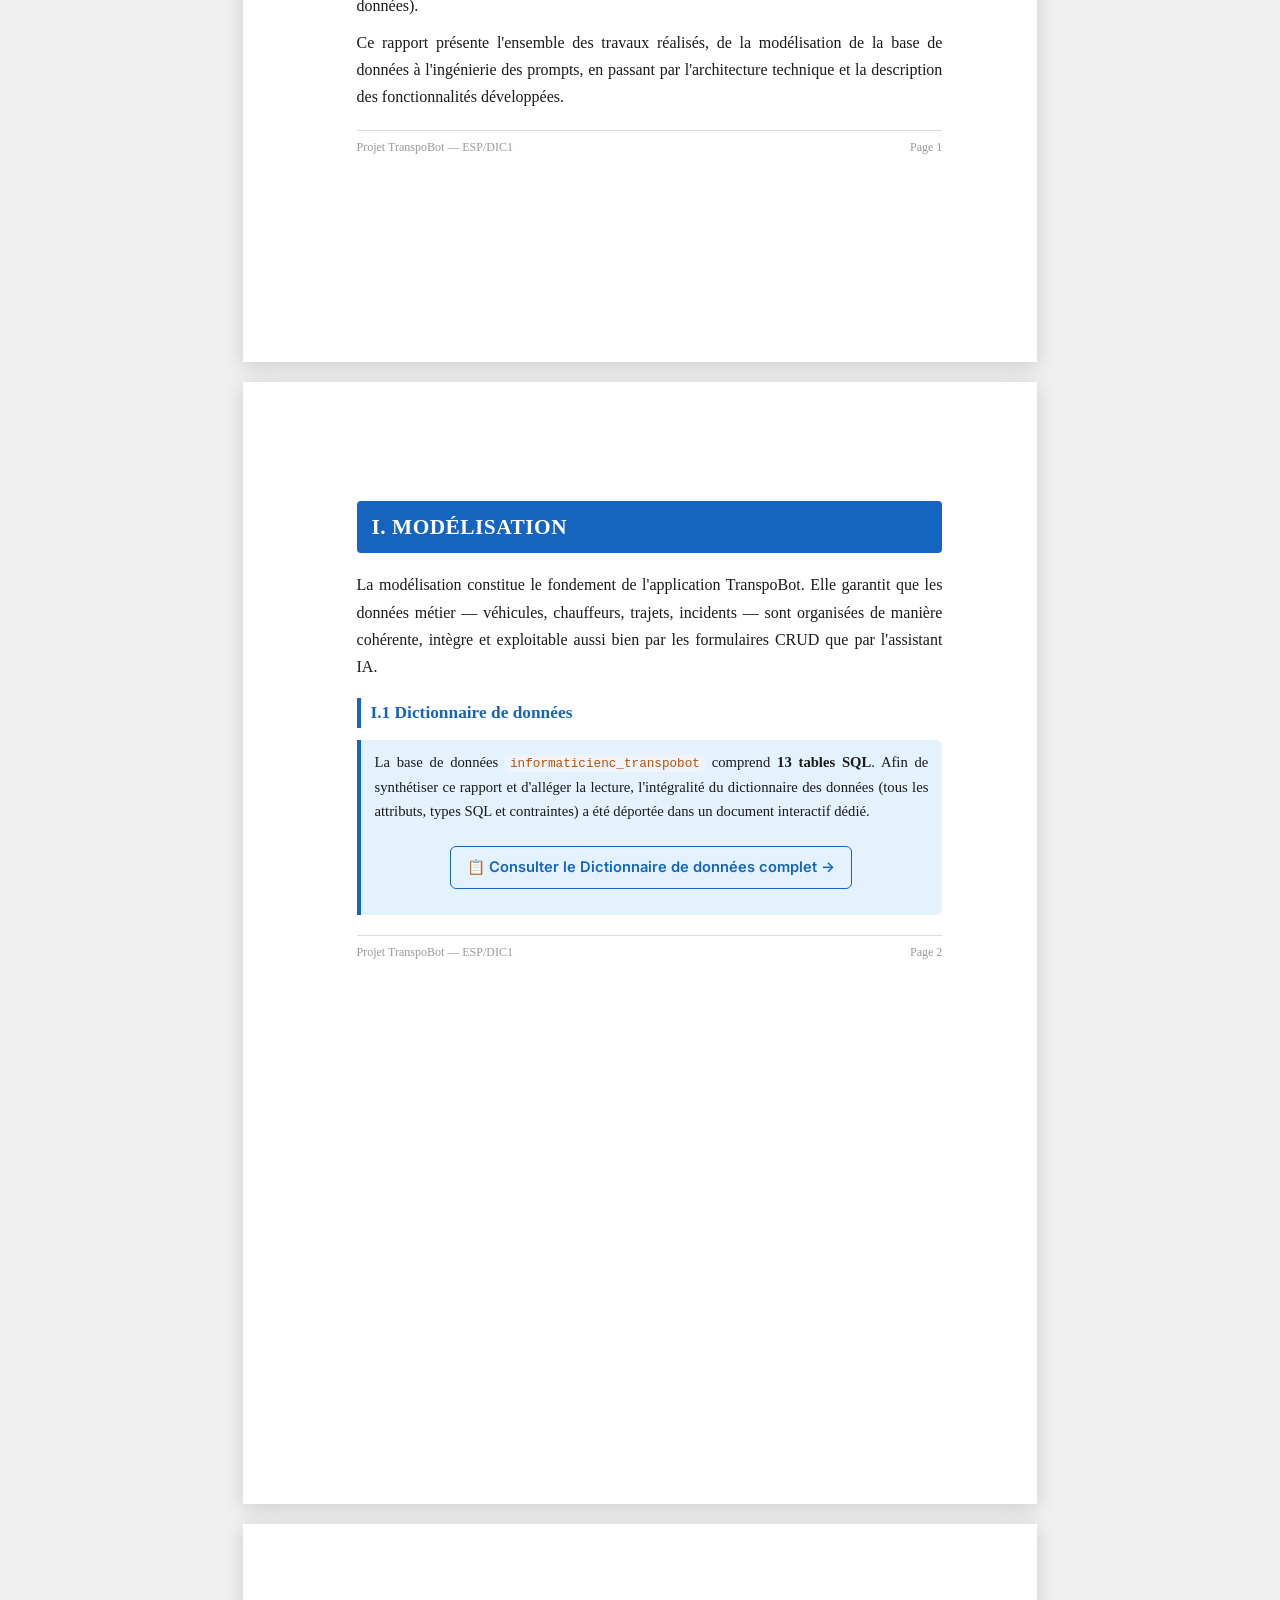
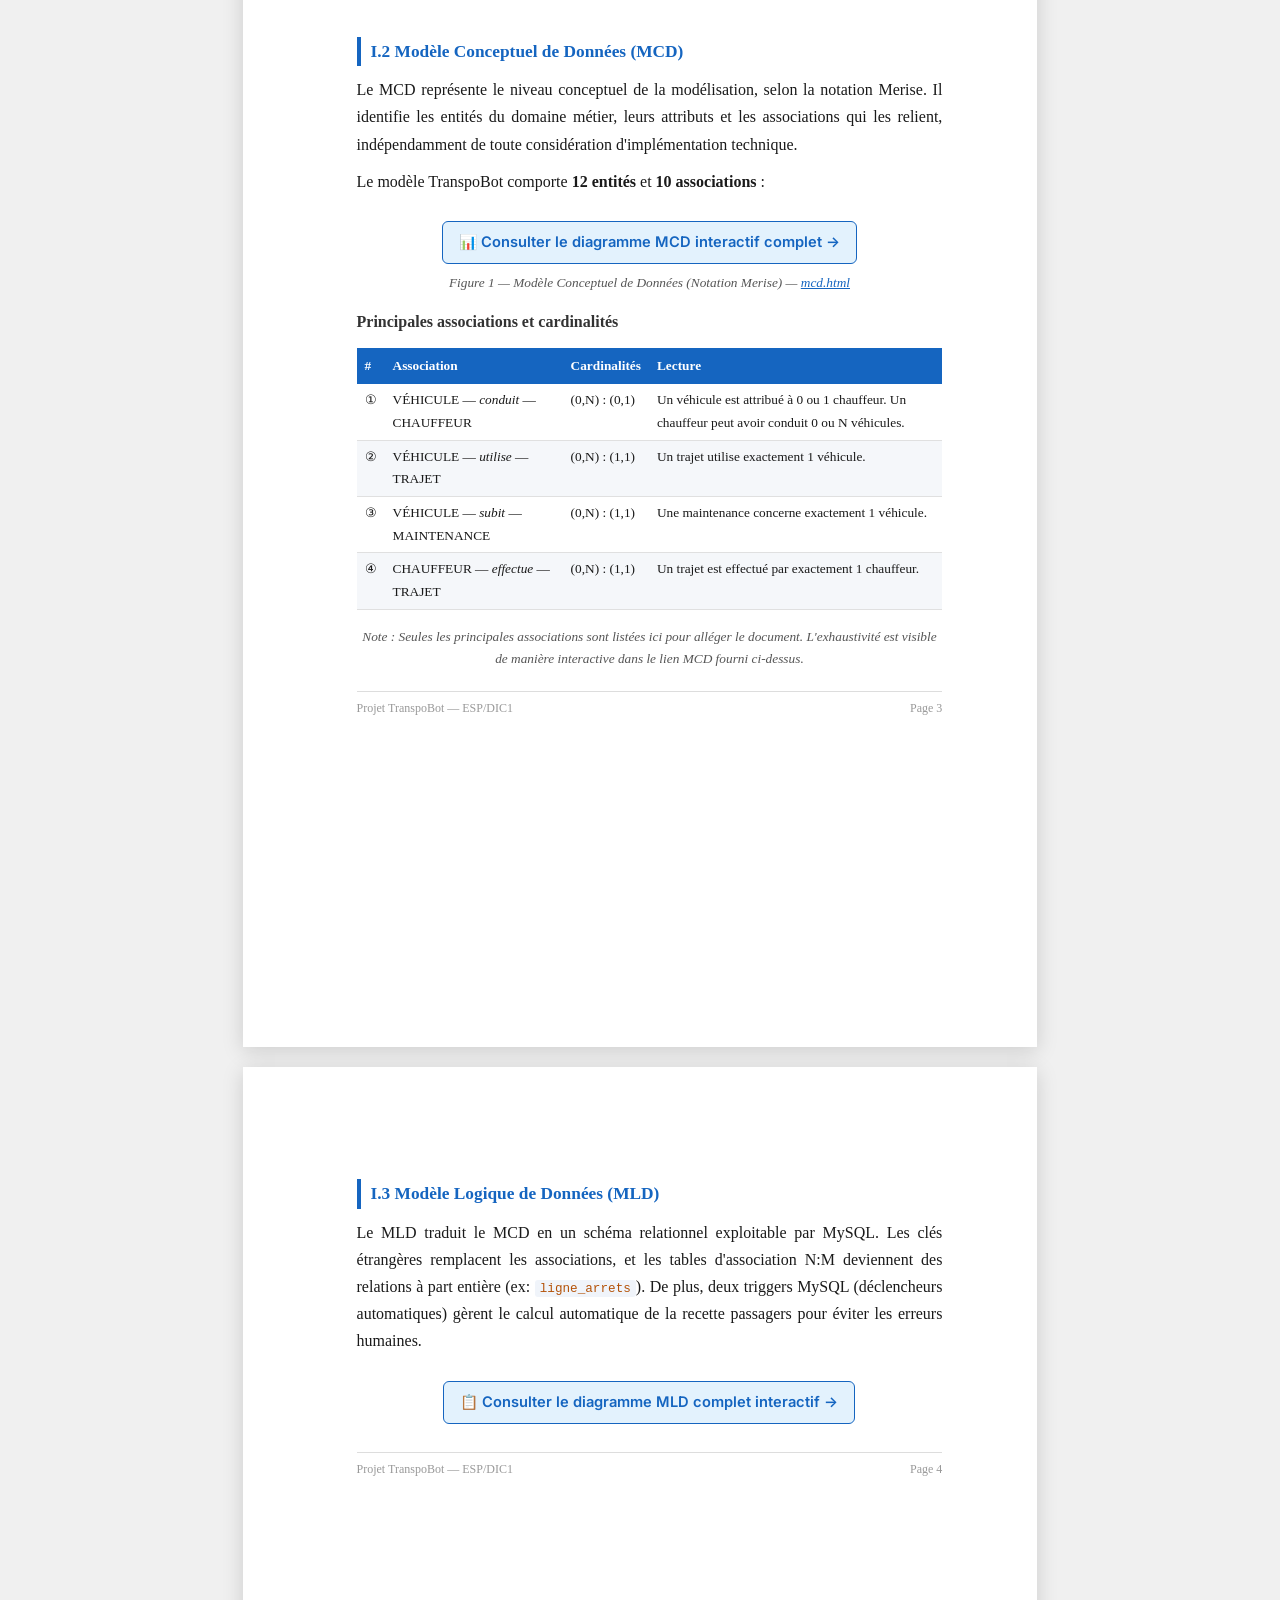
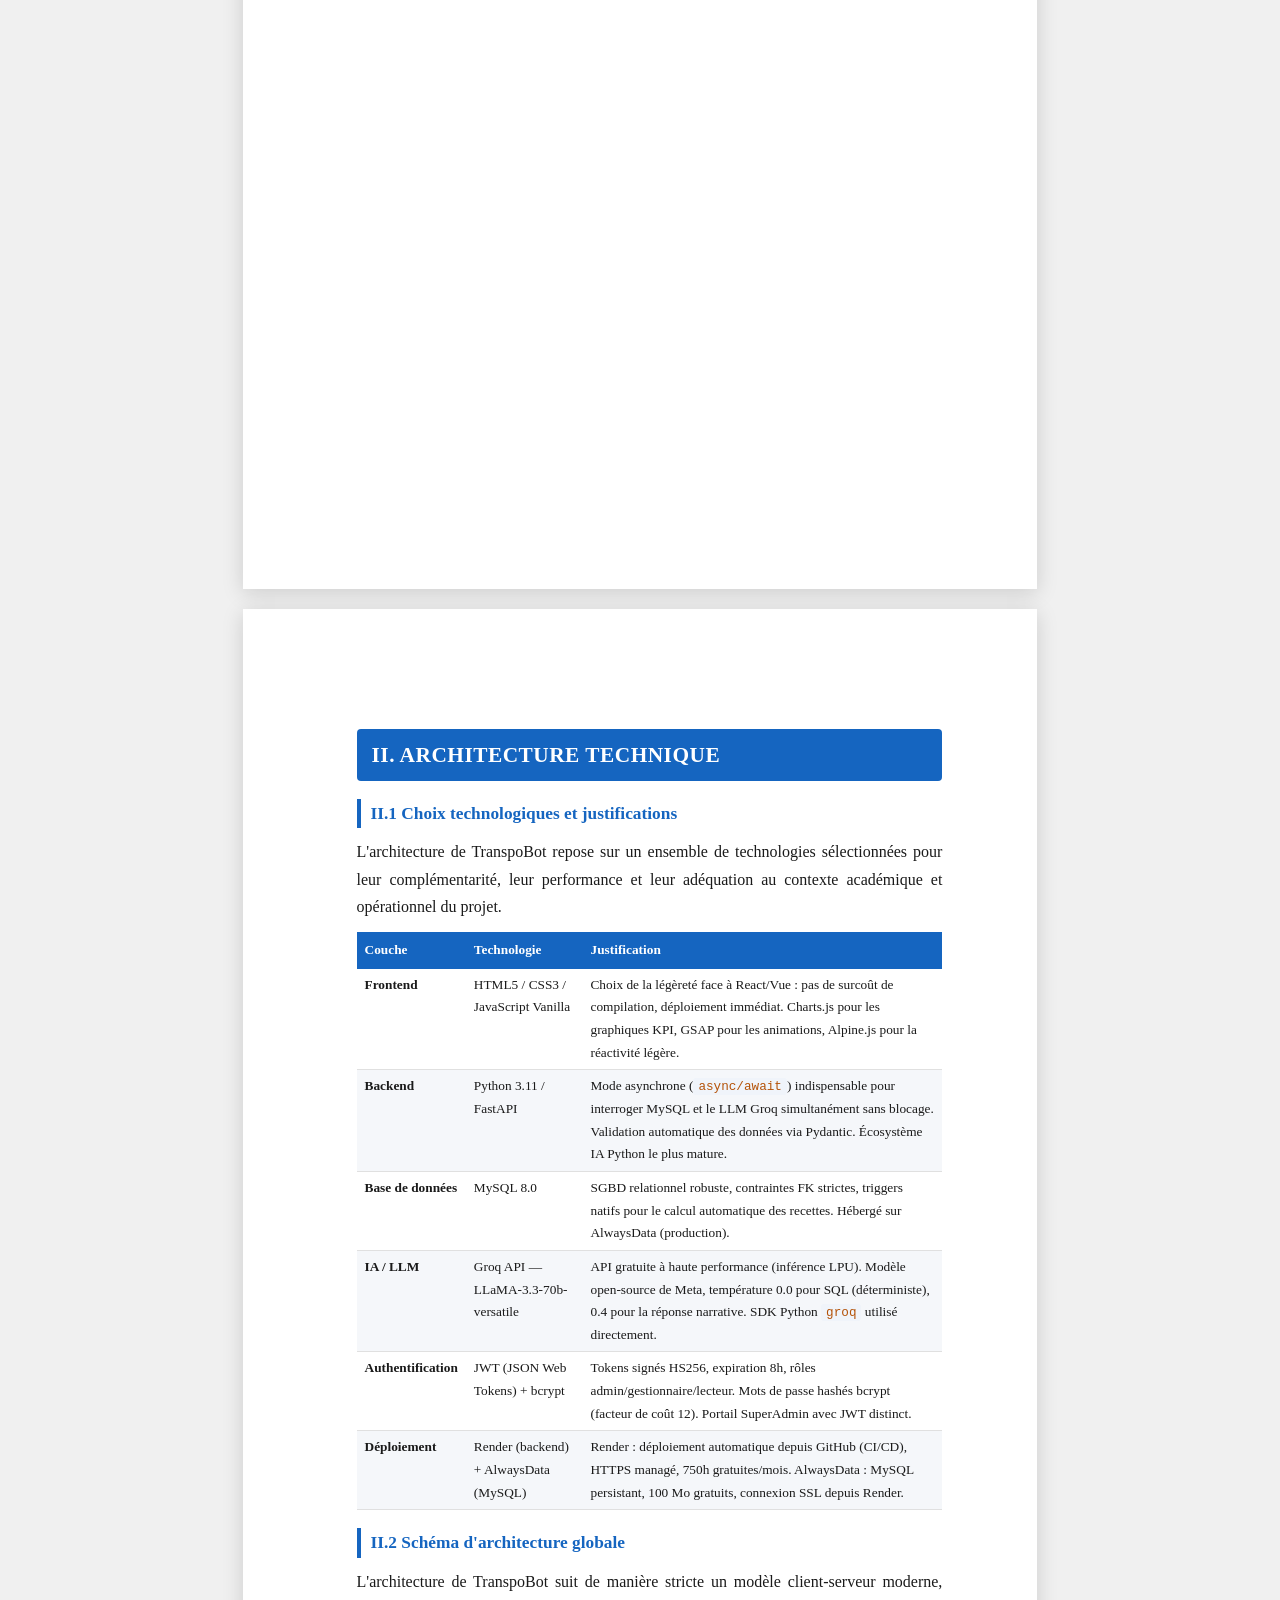
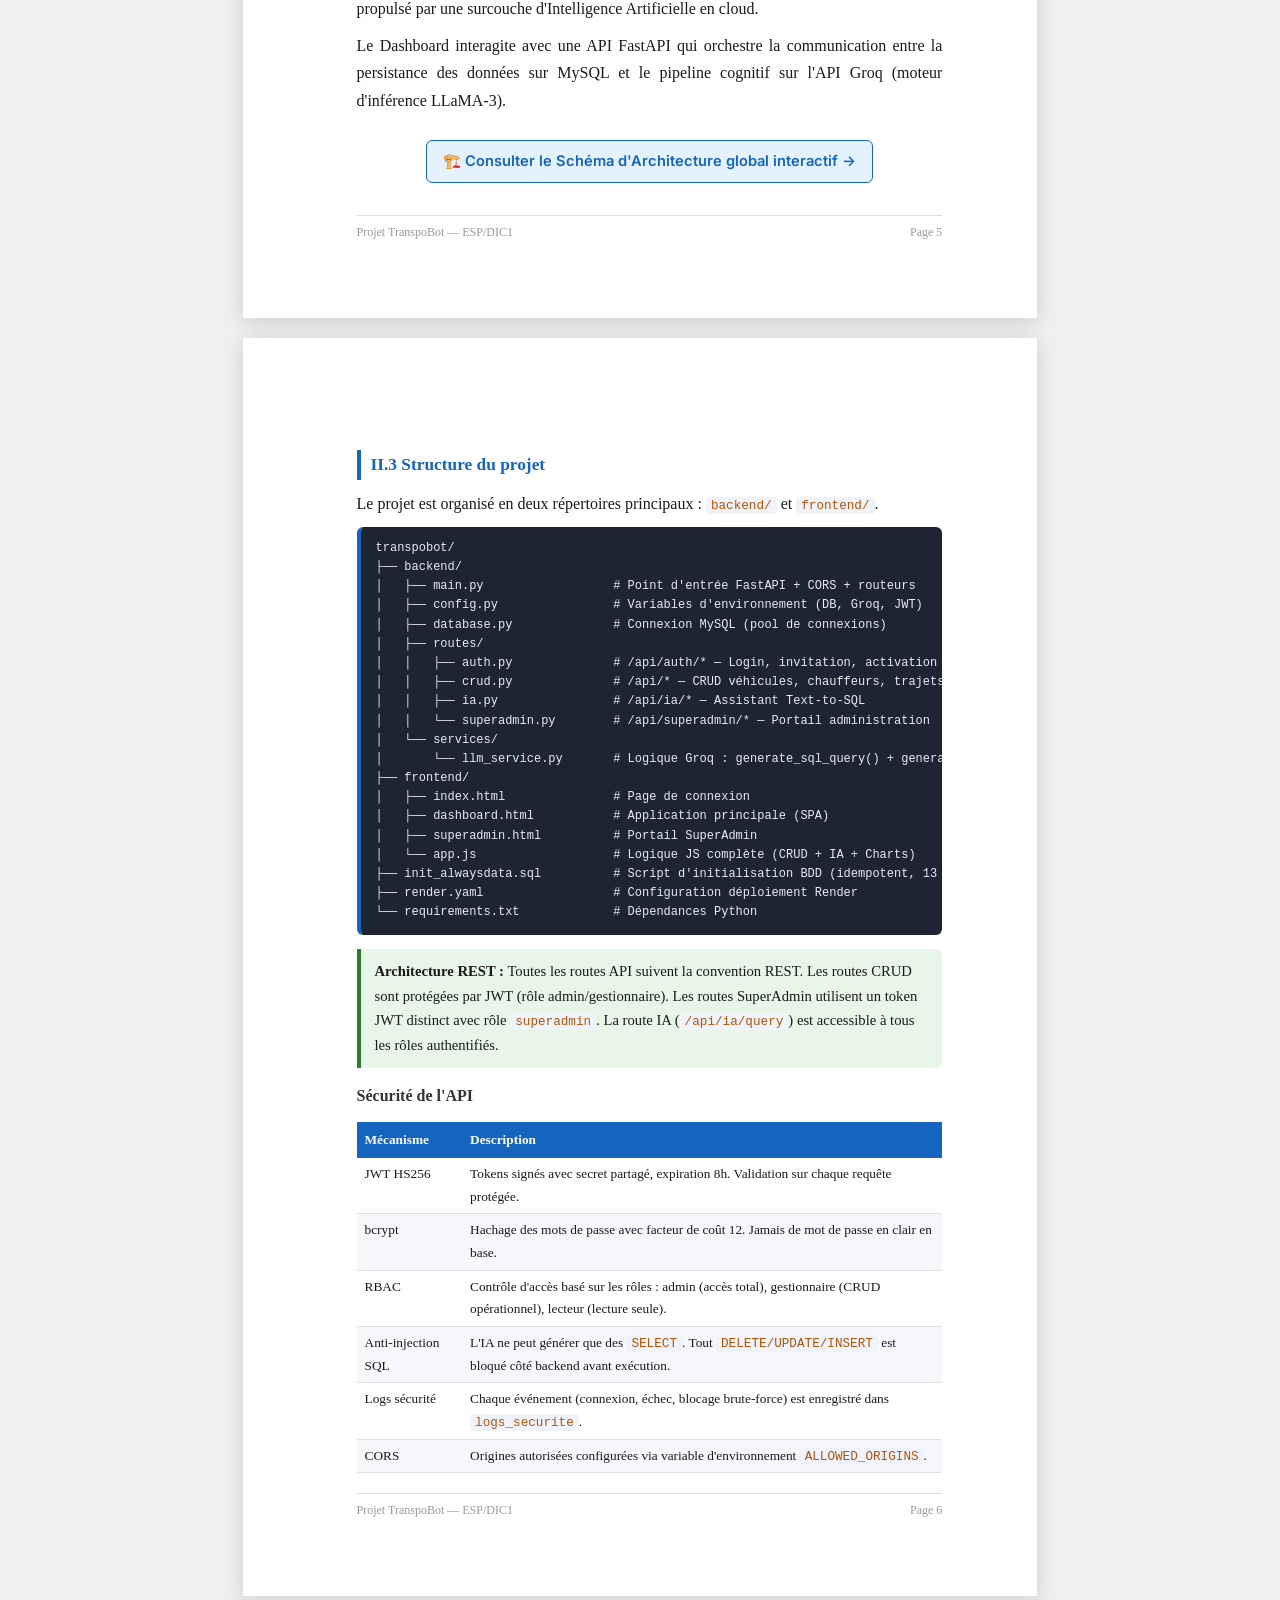
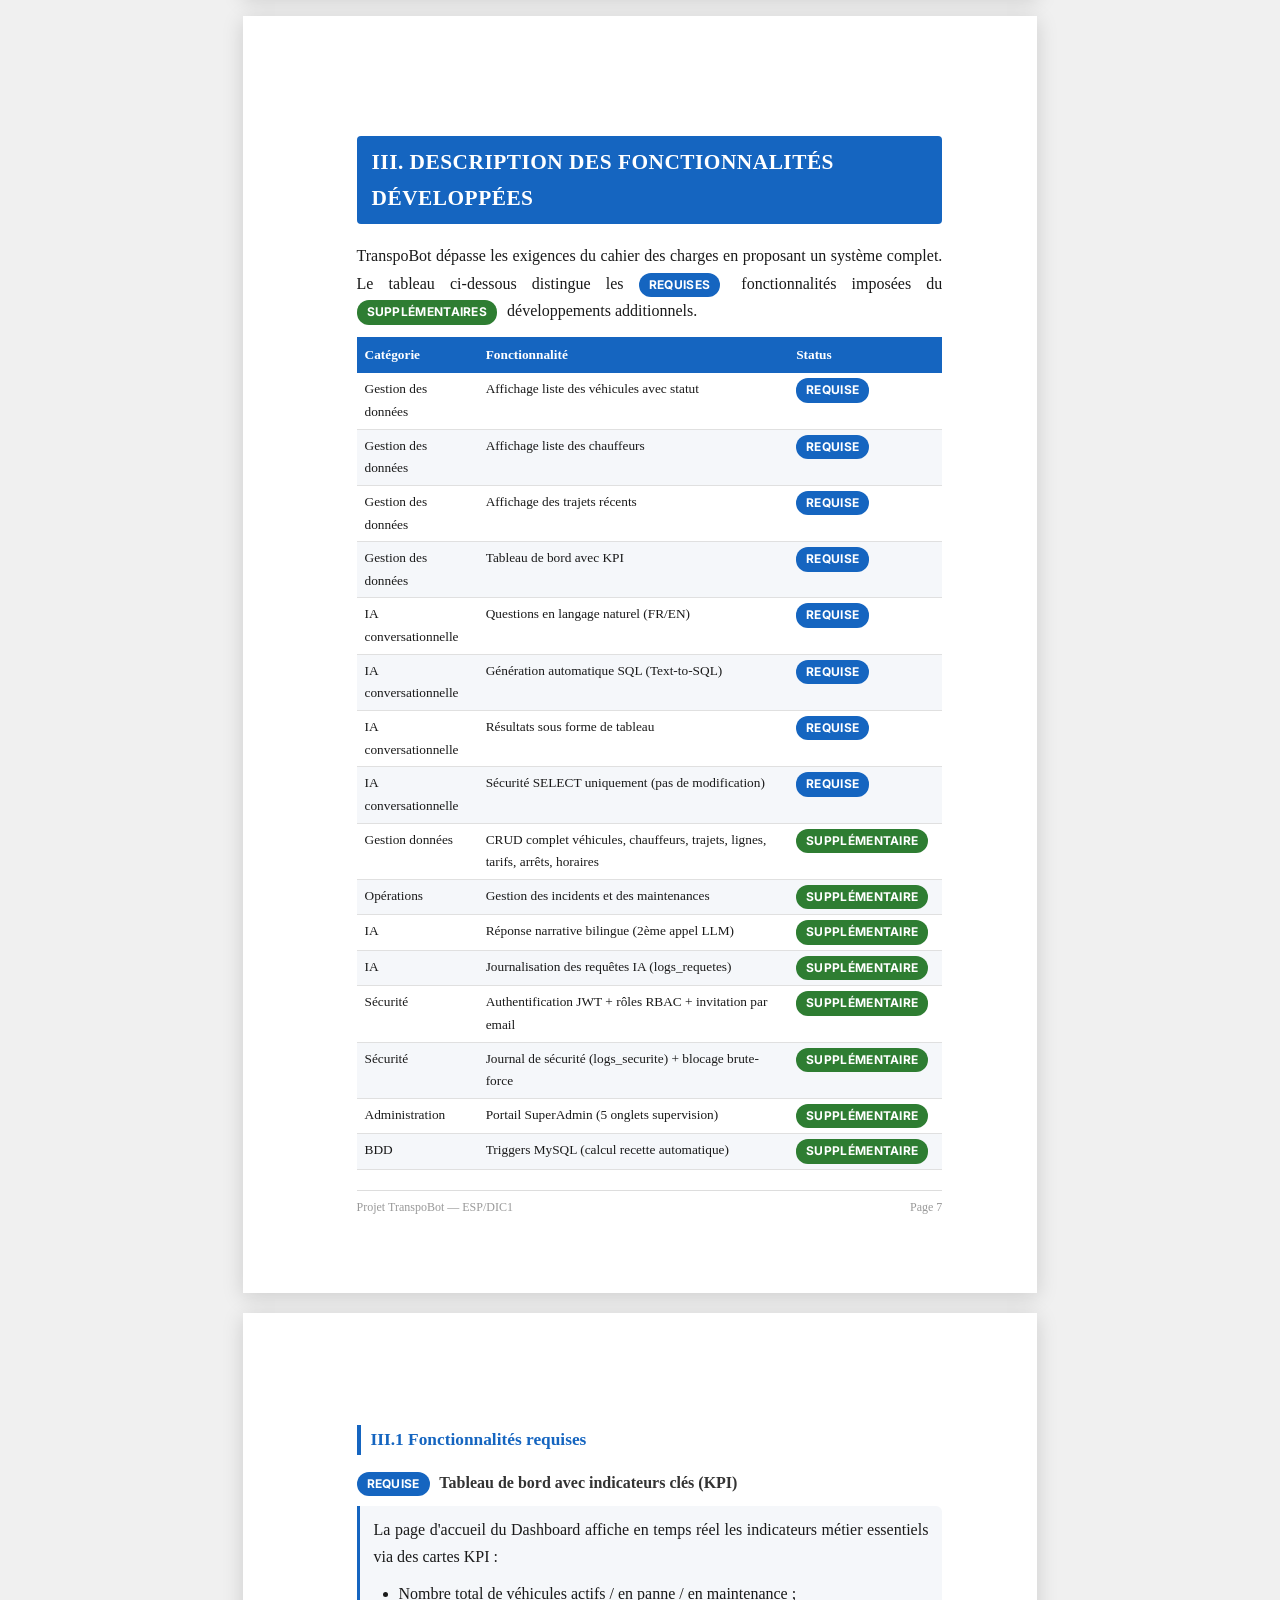
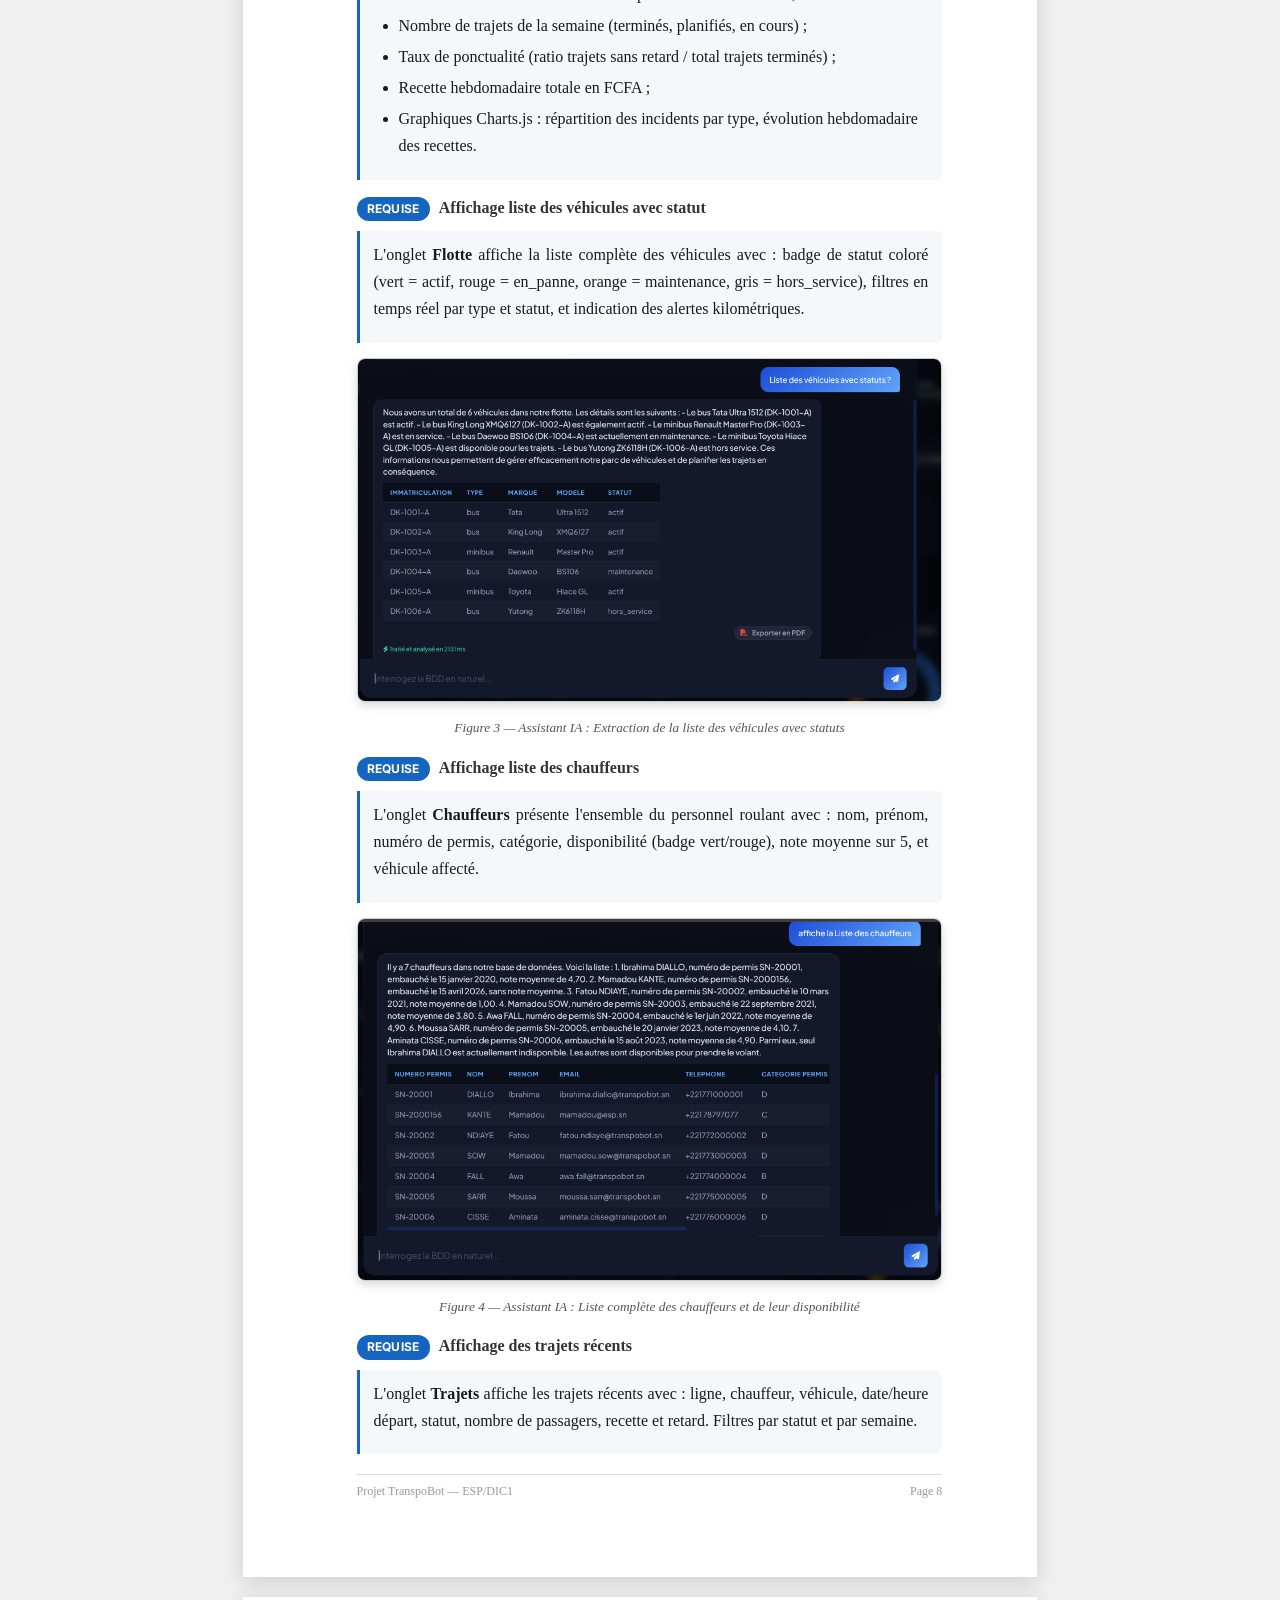
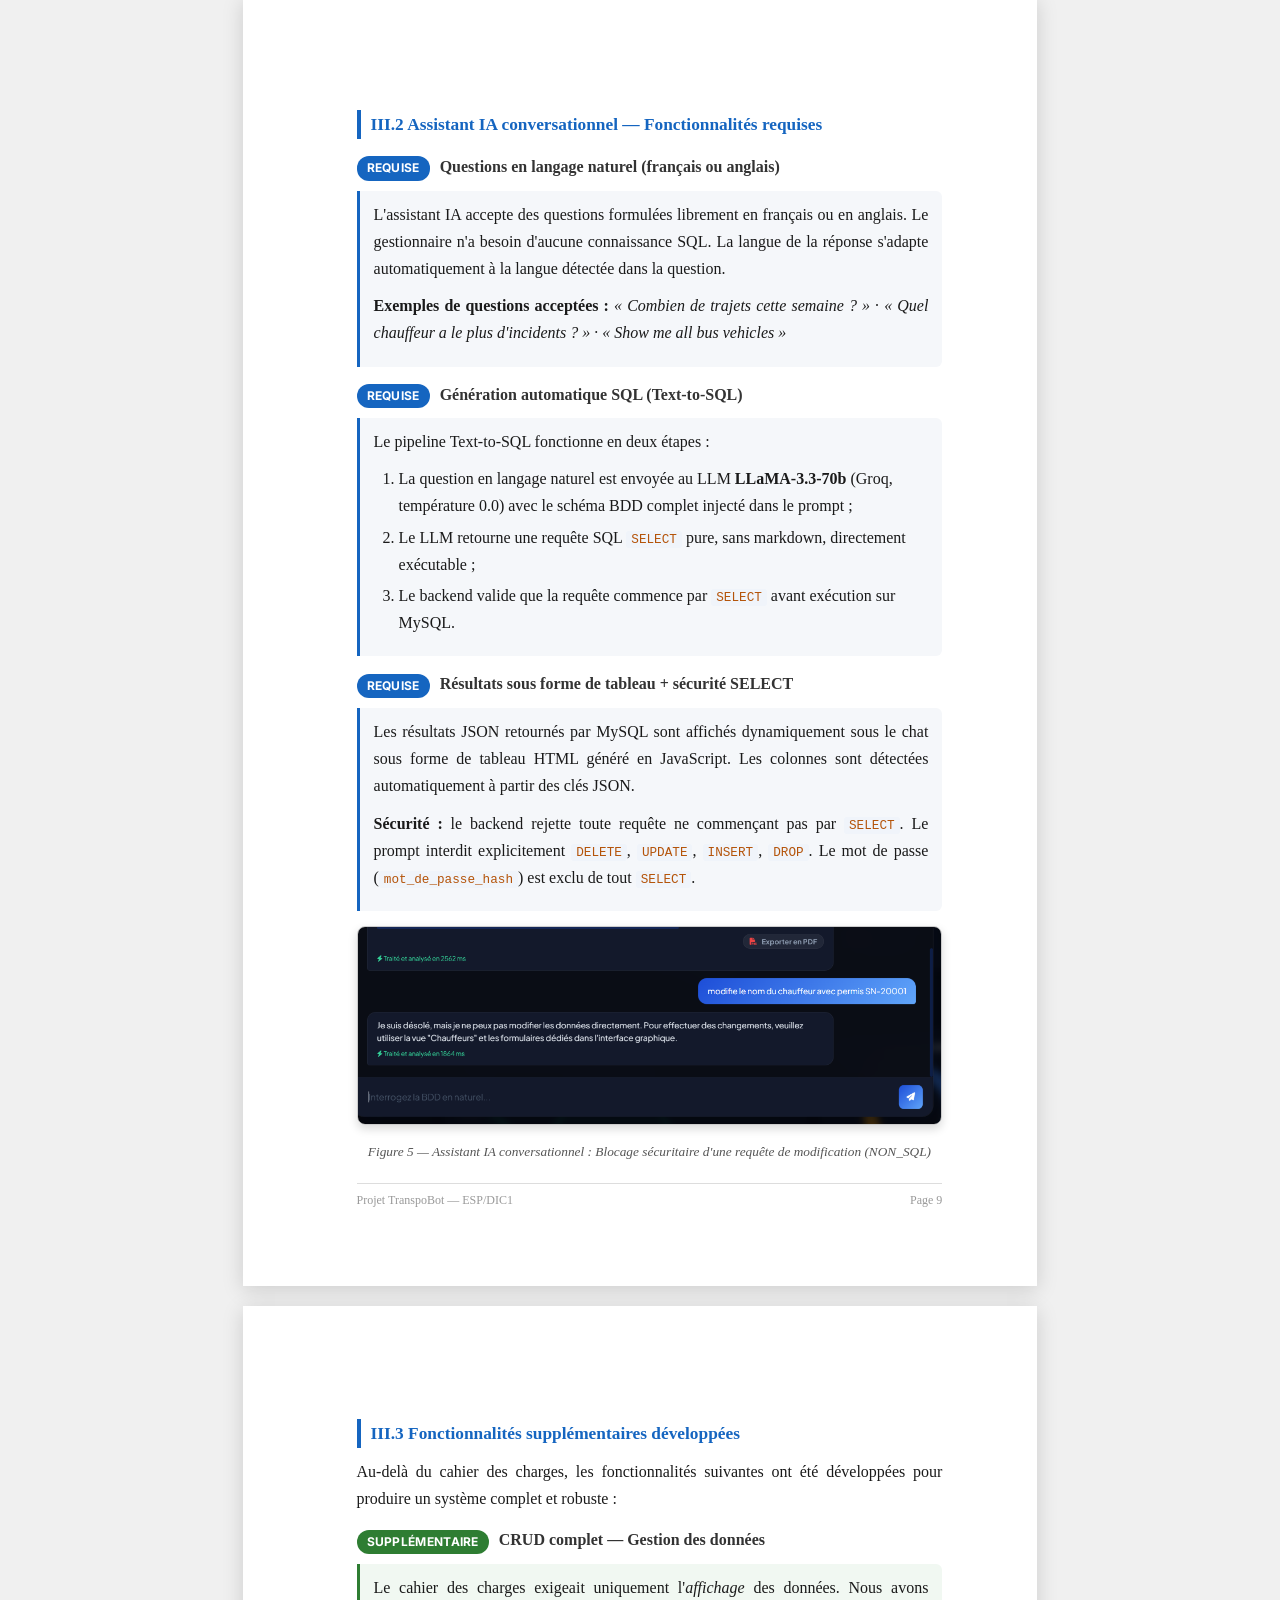
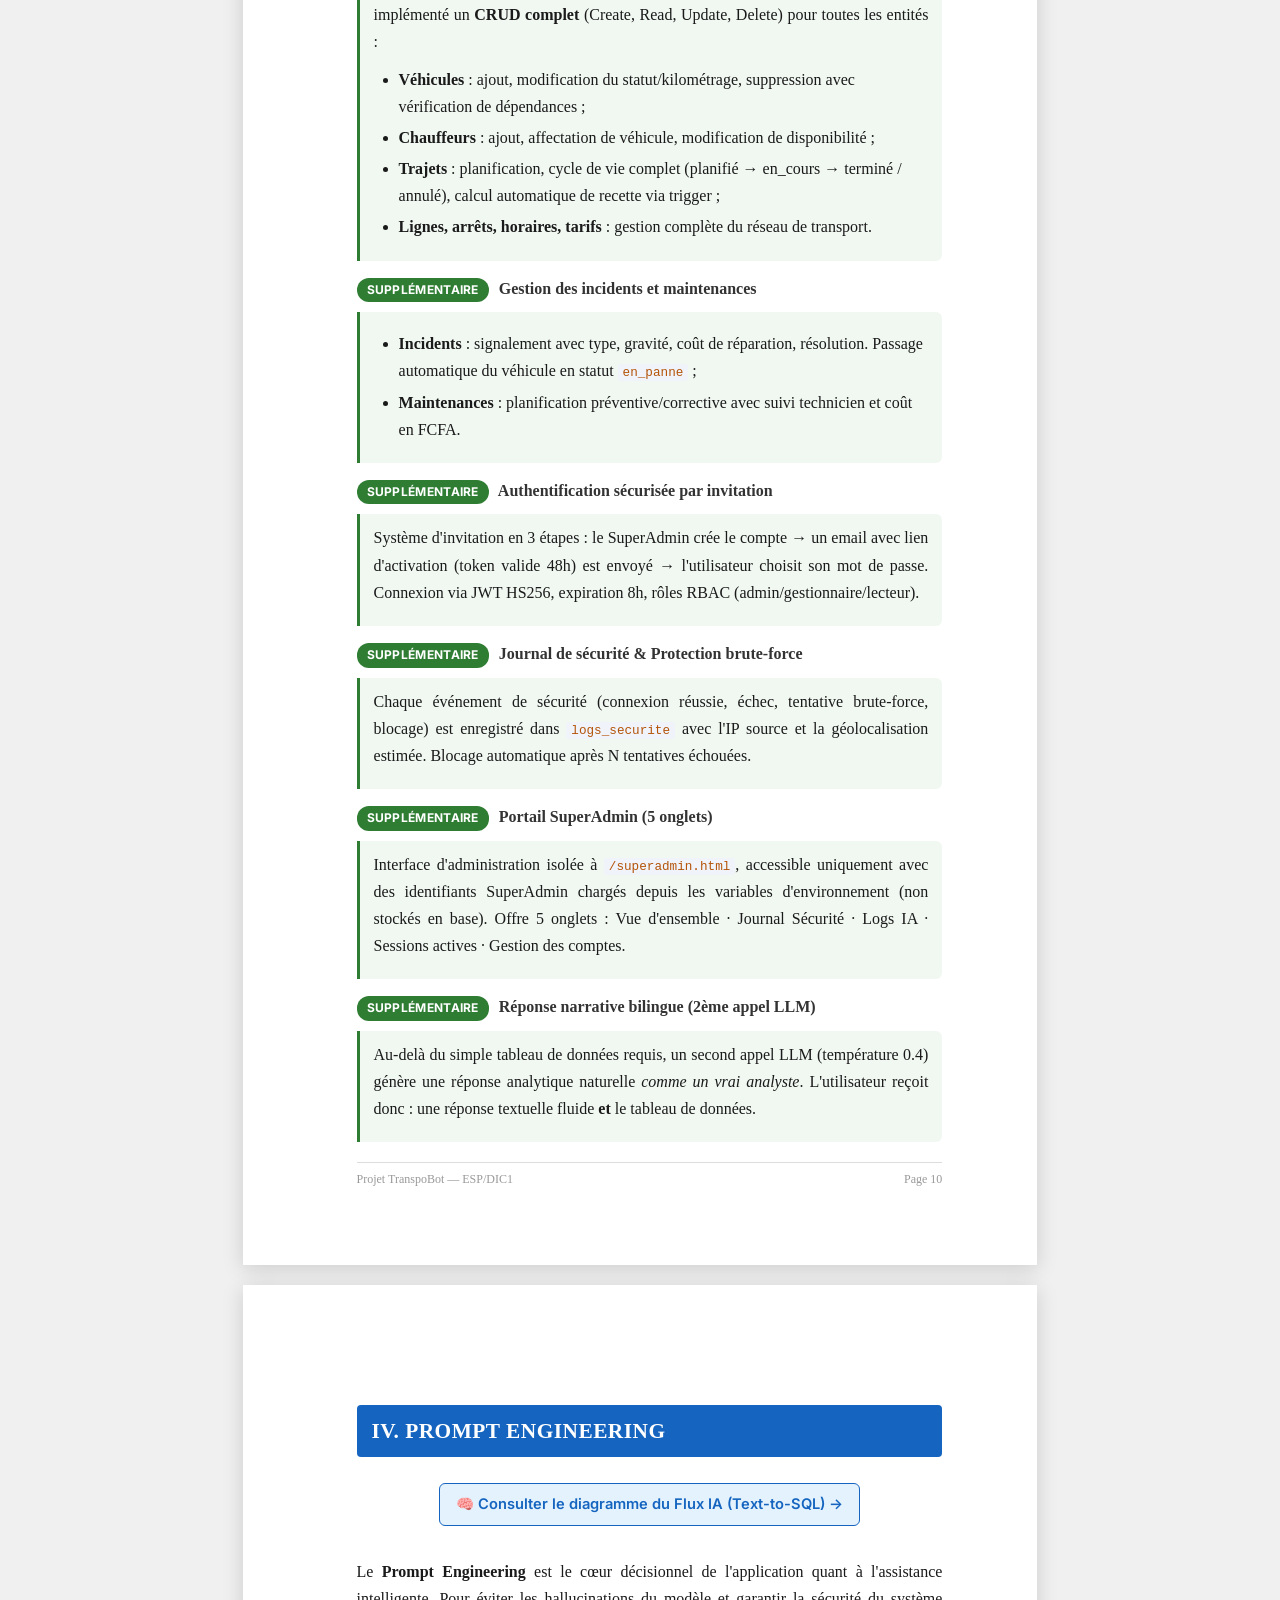
==== commit 55b86660: "docs: fix PDF pagination - remove page-break-inside avoid, split long chapters, limit image height" ====
--- a/docs/rapport_transpobot.html
+++ b/docs/rapport_transpobot.html
@@ -43,7 +43,6 @@
       box-shadow: none !important;
       width: 100% !important;
       min-height: auto !important;
-      page-break-inside: avoid;
     }
     .page-break { page-break-before: always !important; }
     .no-print { display: none !important; }
@@ -63,6 +62,10 @@
     td, th { padding: 4px 5px !important; }
     /* Page footer */
     .page-footer { position: relative !important; bottom: auto !important; left: auto !important; right: auto !important; margin-top: 15px !important; }
+    /* Limiter la taille des images */
+    img { max-height: 180px !important; object-fit: contain !important; }
+    /* Éviter les coupures dans les petits blocs */
+    .fonc-box, .callout, h1, h2, h3 { break-inside: avoid !important; }
   }
   @page { size: A4 portrait; margin: 15mm 15mm 15mm 20mm; }
 
@@ -549,7 +552,9 @@
 
     </tbody>
   </table>
-
+</div>
+
+<div class="page page-break">
   <!-- III.1 REQUIS -->
   <h2 class="subsection-title" id="chap3-1">III.1 Fonctionnalités requises</h2>
 
@@ -624,6 +629,9 @@
   </div>
   <p class="figure-caption">Figure 5 — Assistant IA conversationnel : Blocage sécuritaire d'une requête de modification (NON_SQL)</p>
 
+</div>
+
+<div class="page page-break">
   <!-- III.3 SUPPLÉMENTAIRES -->
   <h2 class="subsection-title" id="chap3-3">III.3 Fonctionnalités supplémentaires développées</h2>
   <p>Au-delà du cahier des charges, les fonctionnalités suivantes ont été développées pour produire un système complet et robuste :</p>
@@ -761,6 +769,9 @@
     <li>À chaque <code>git push main</code> sur le référentiel GitHub, un hook web prévient <strong>Render</strong> qui déclenche automatiquement le <em>build</em> et redéploie le système de manière transparente (CI/CD).</li>
   </ul>
 
+  </div>
+
+<div class="page page-break">
   <h2 class="subsection-title">VI.2 Initialisation de la Base de Données & Sécurisation absolue</h2>
   <p>La persistance des données est isolée sur un serveur <strong>AlwaysData</strong> hébergeant une base MySQL 8. L'architecture a été amorcée via l'importation directe de notre fichier souche robuste <code>init_alwaysdata.sql</code> dans le client phpMyAdmin de production. Cela a garanti la création des 13 tables relationnelles de manière idempotente ainsi que l'ancrage des triggers métiers (calcul des recettes automatiques).</p>
 
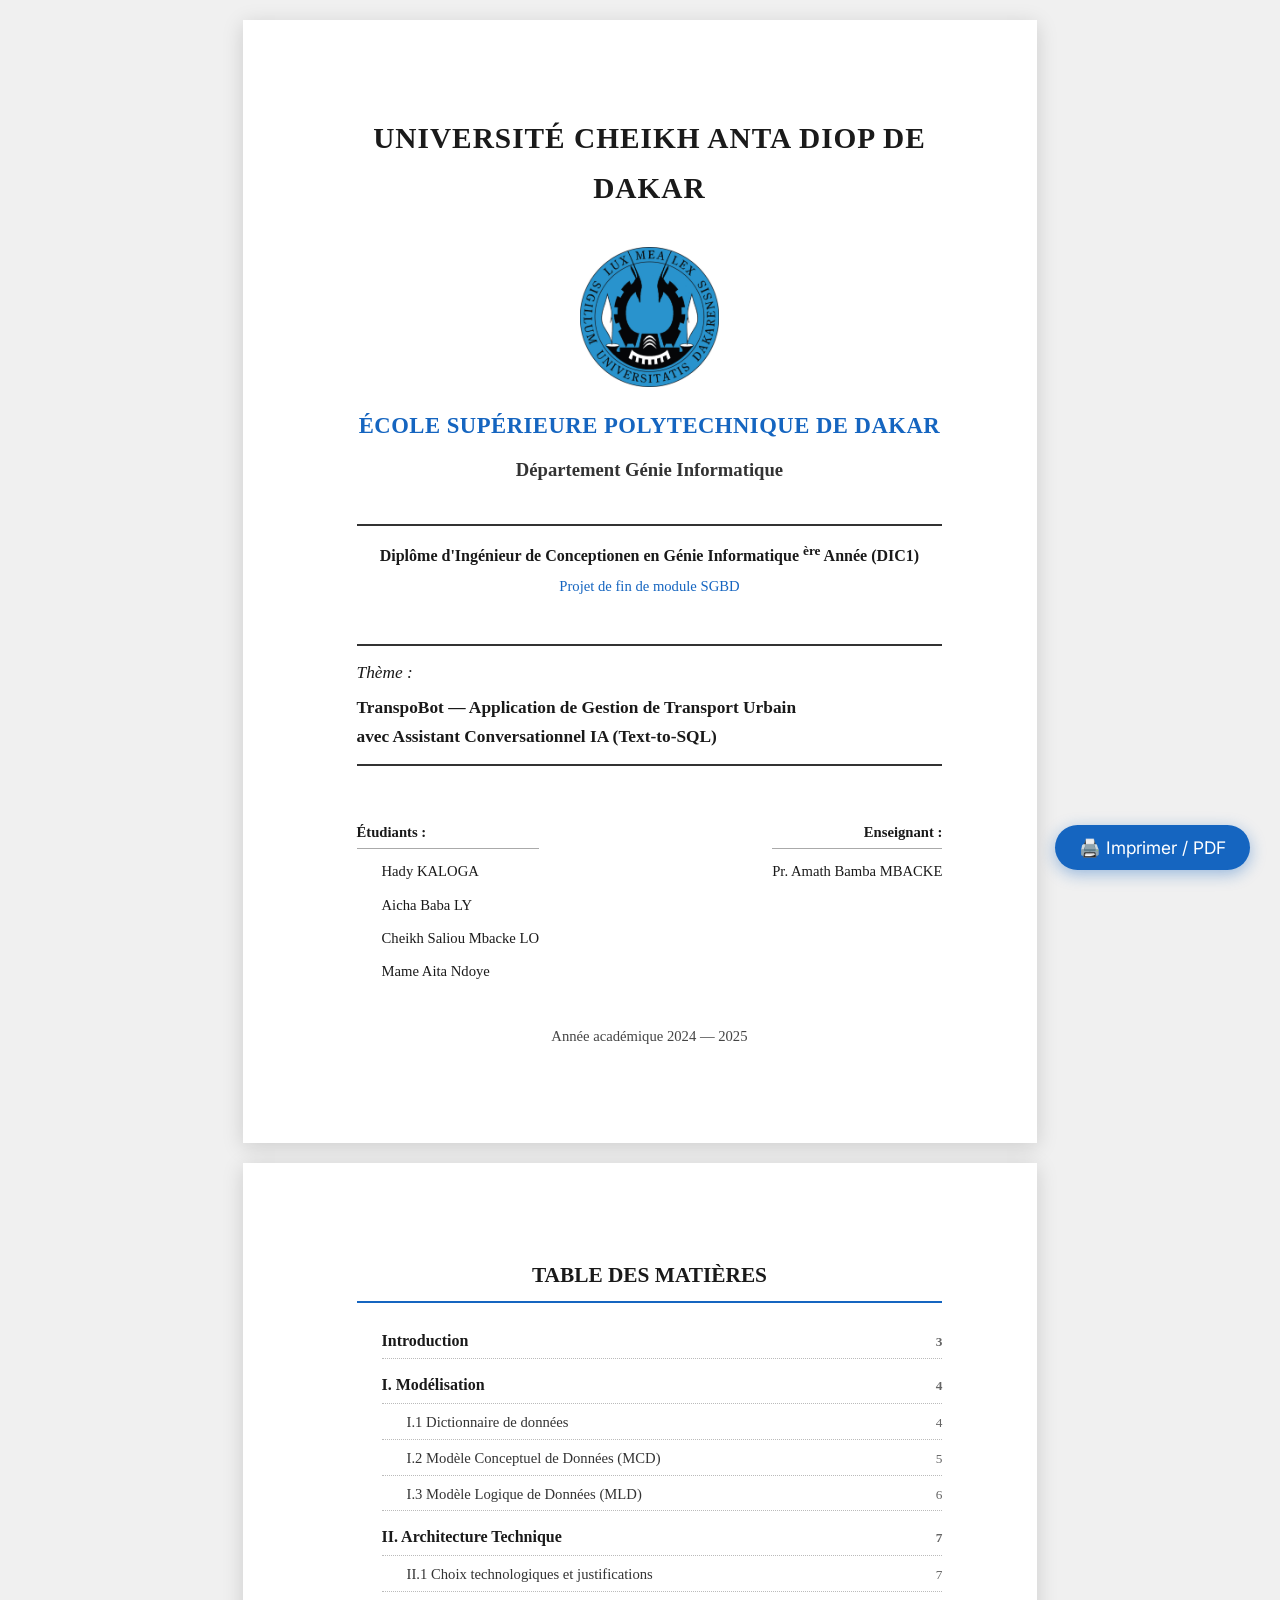
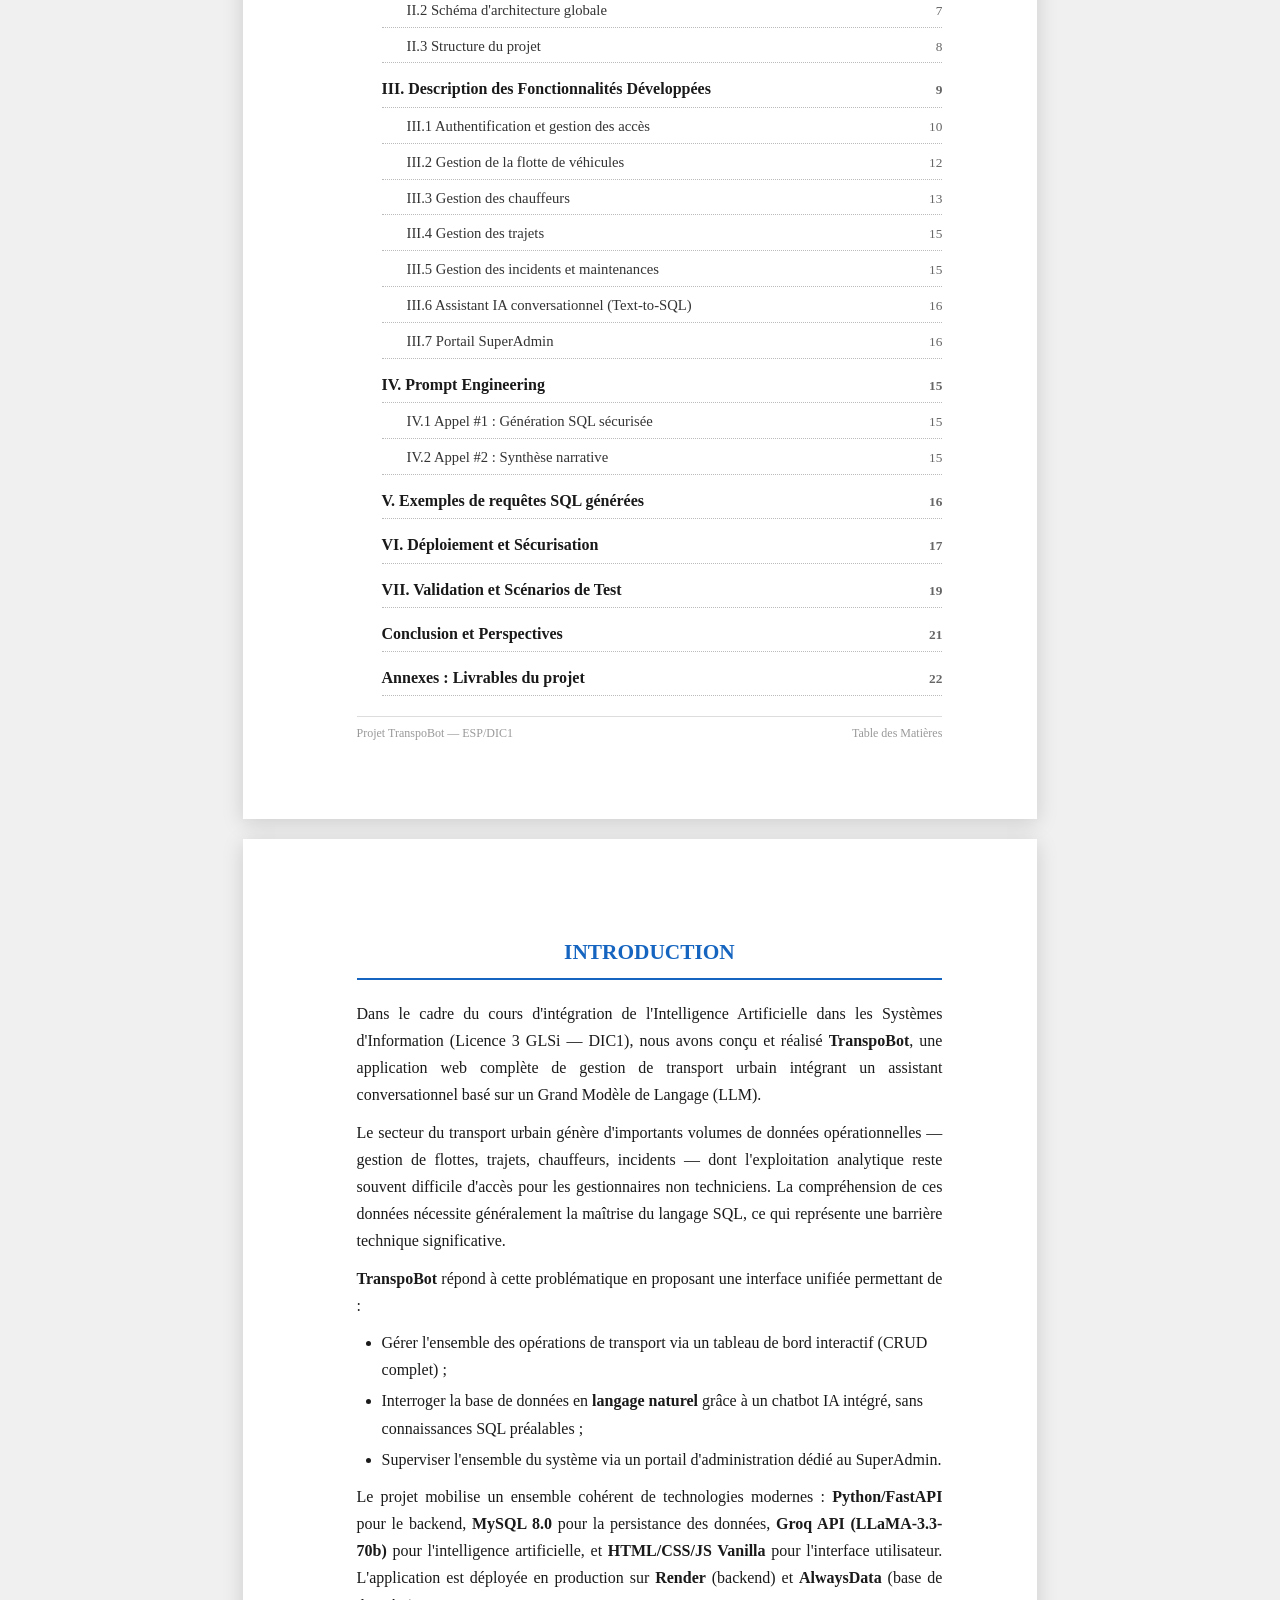
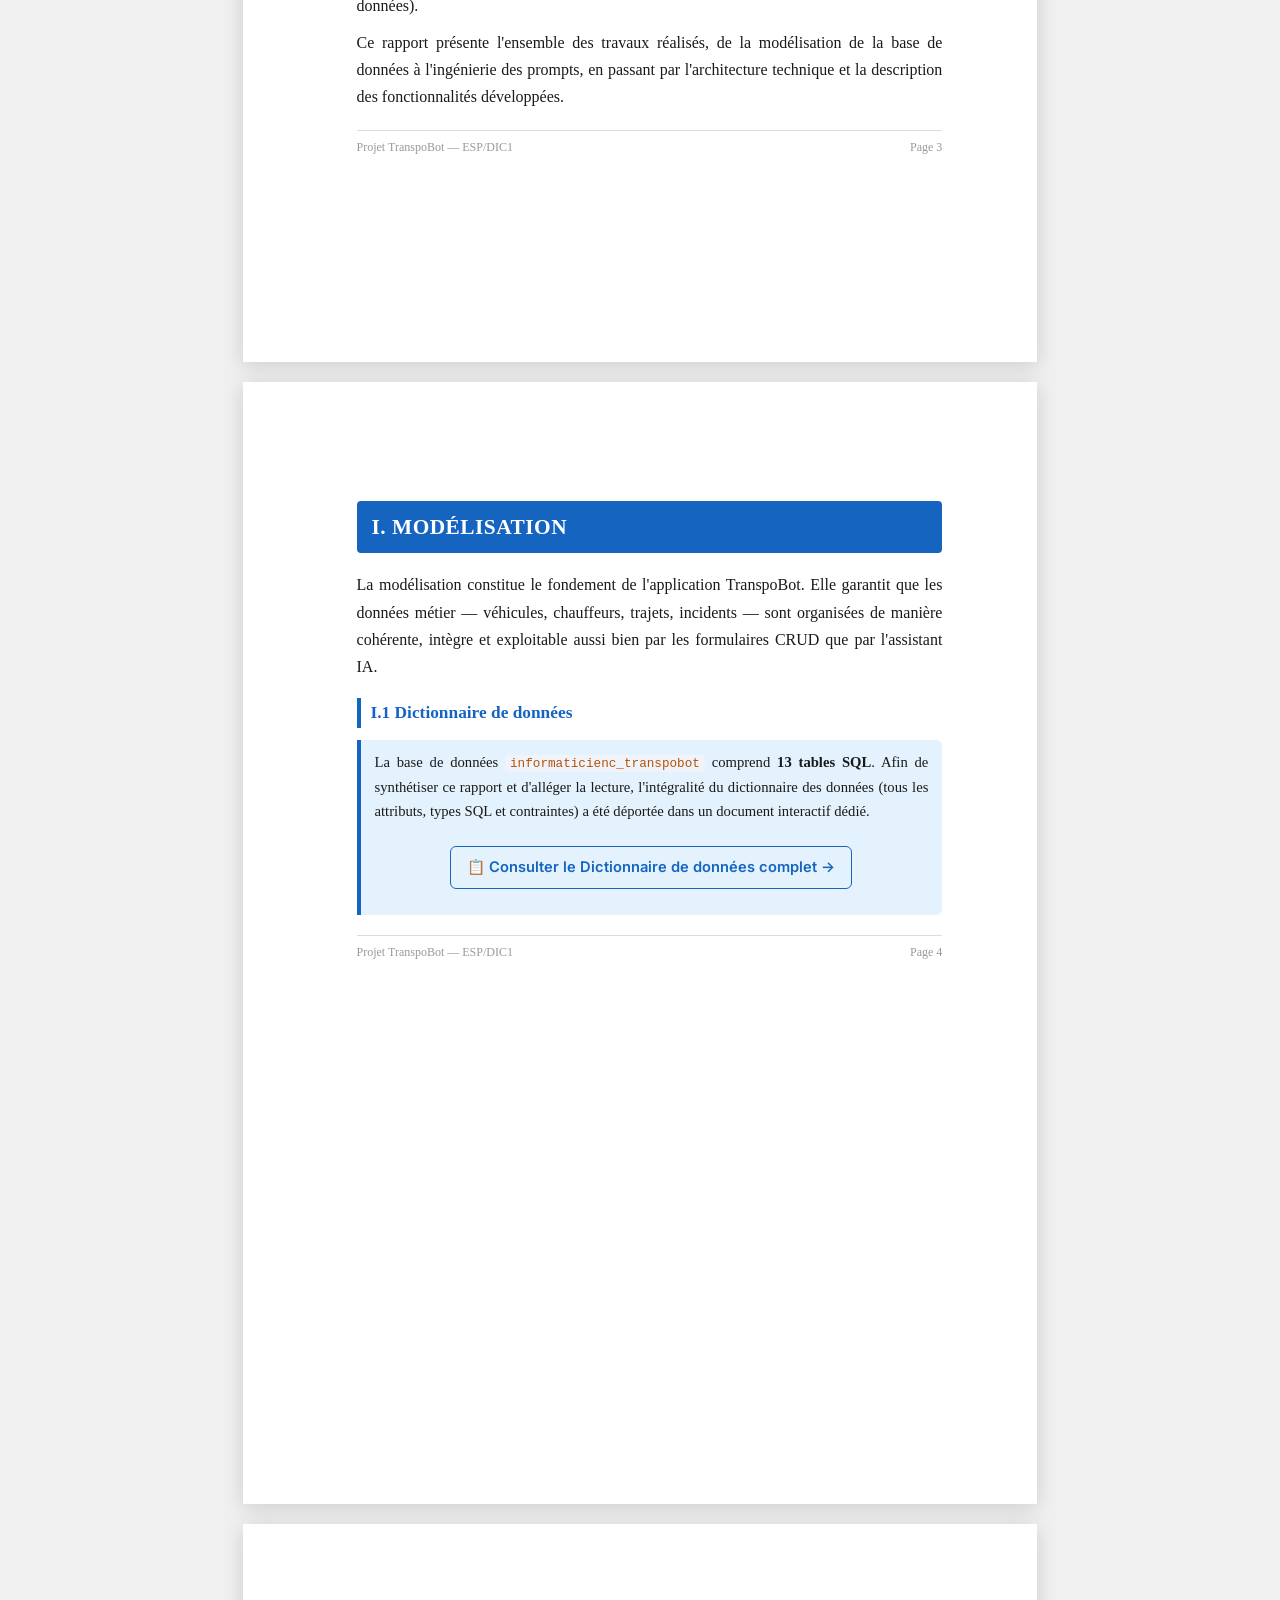
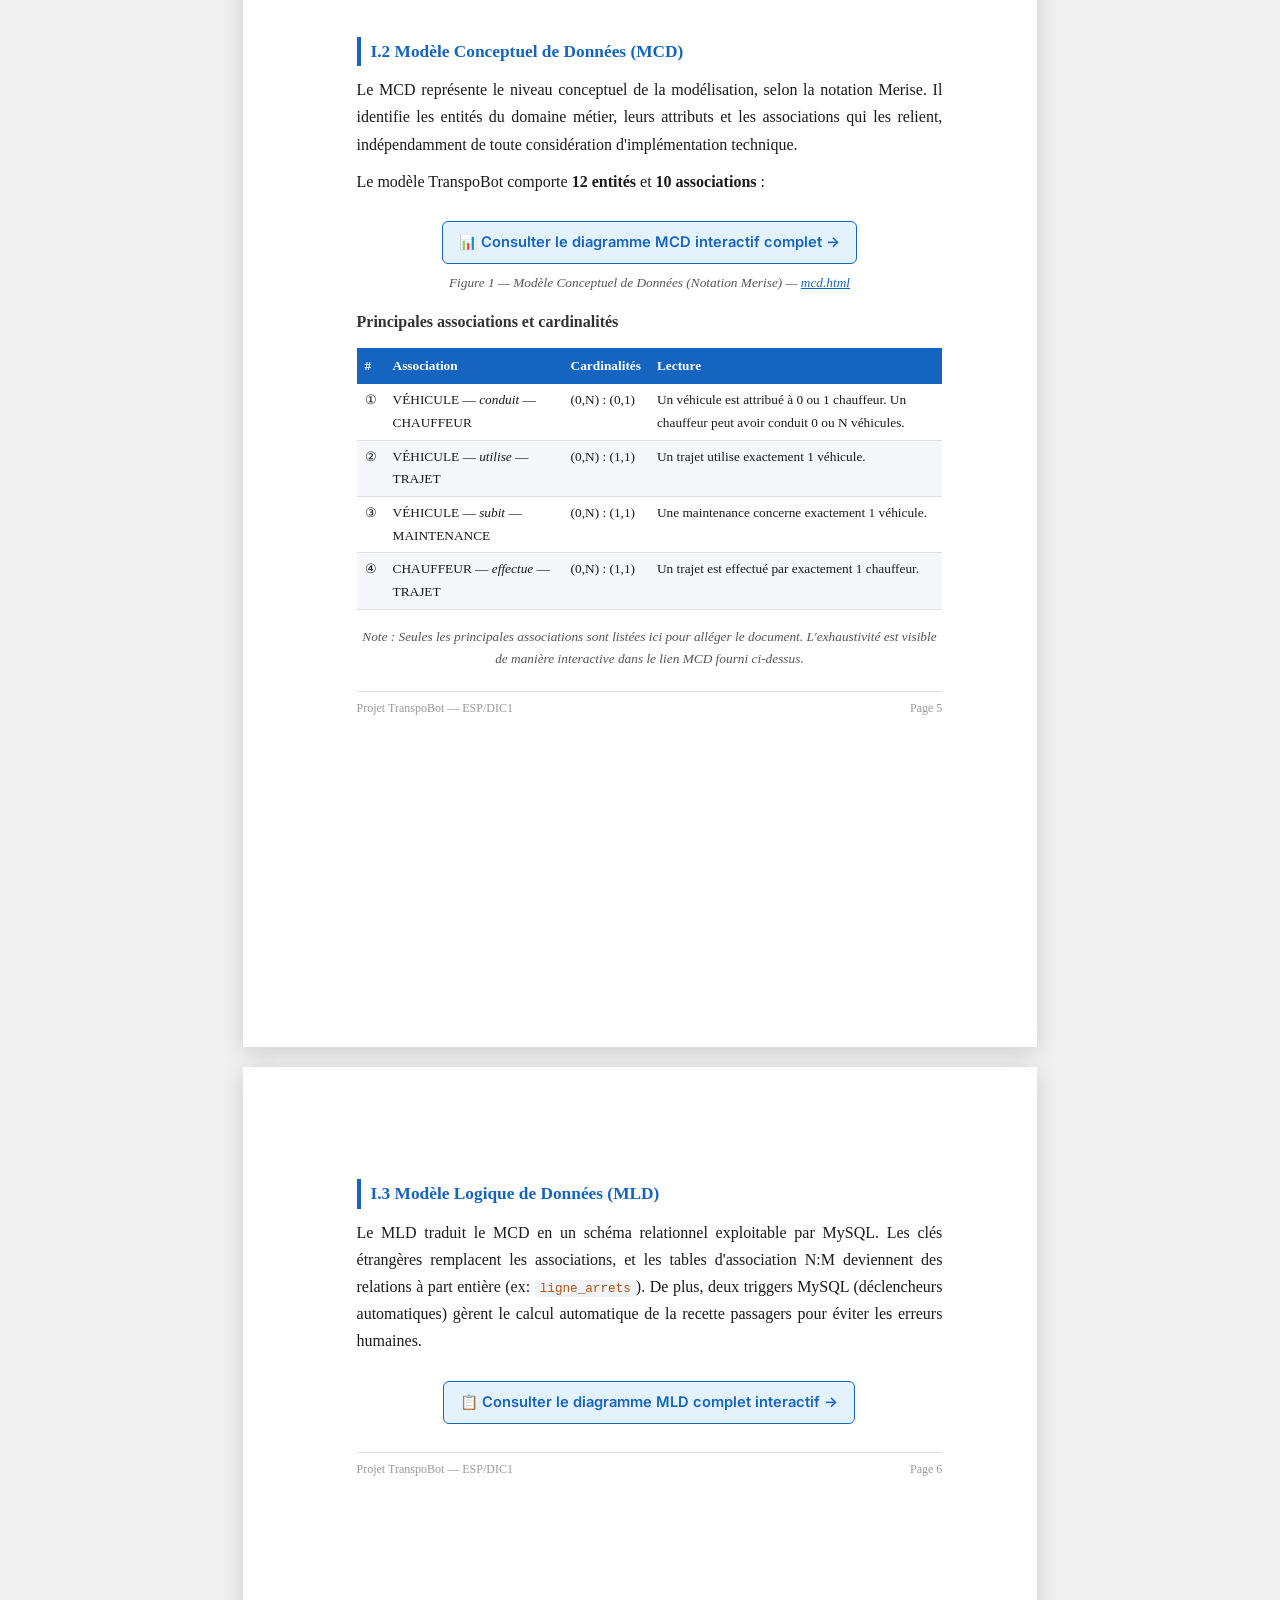
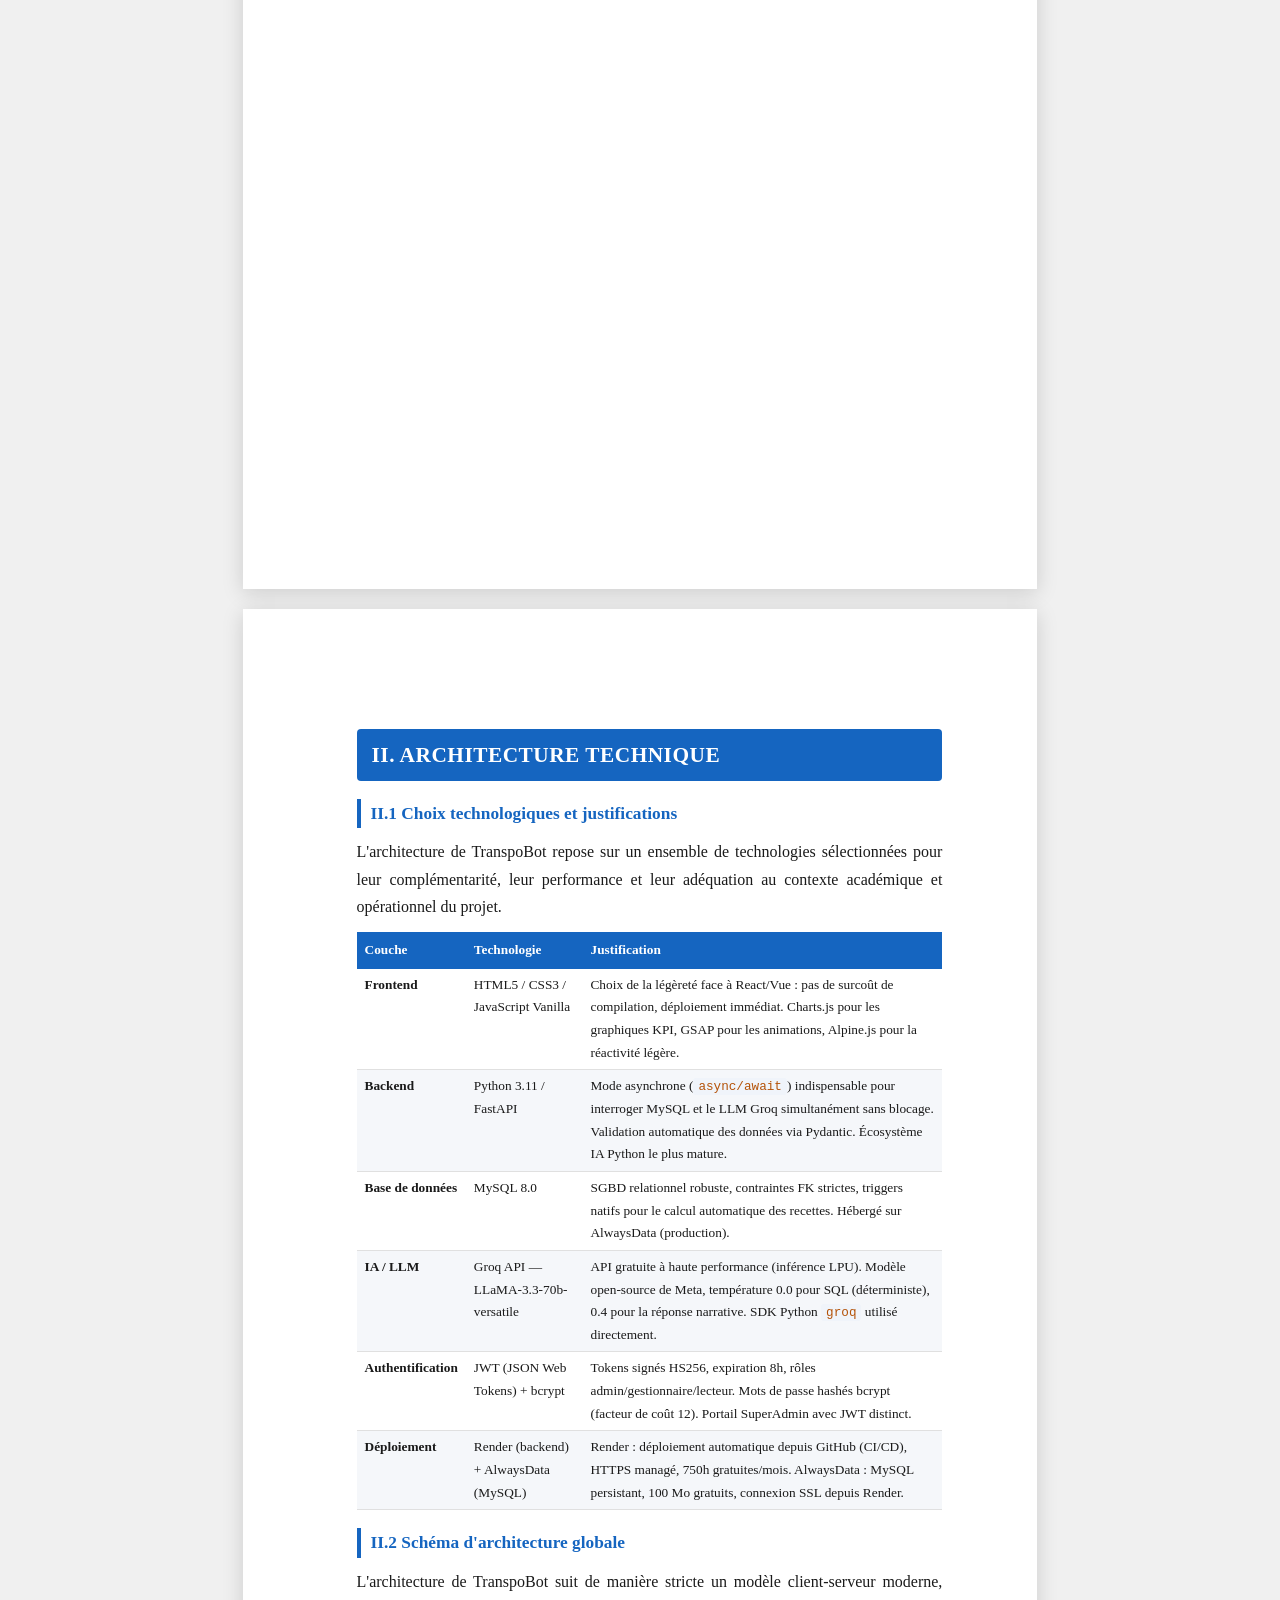
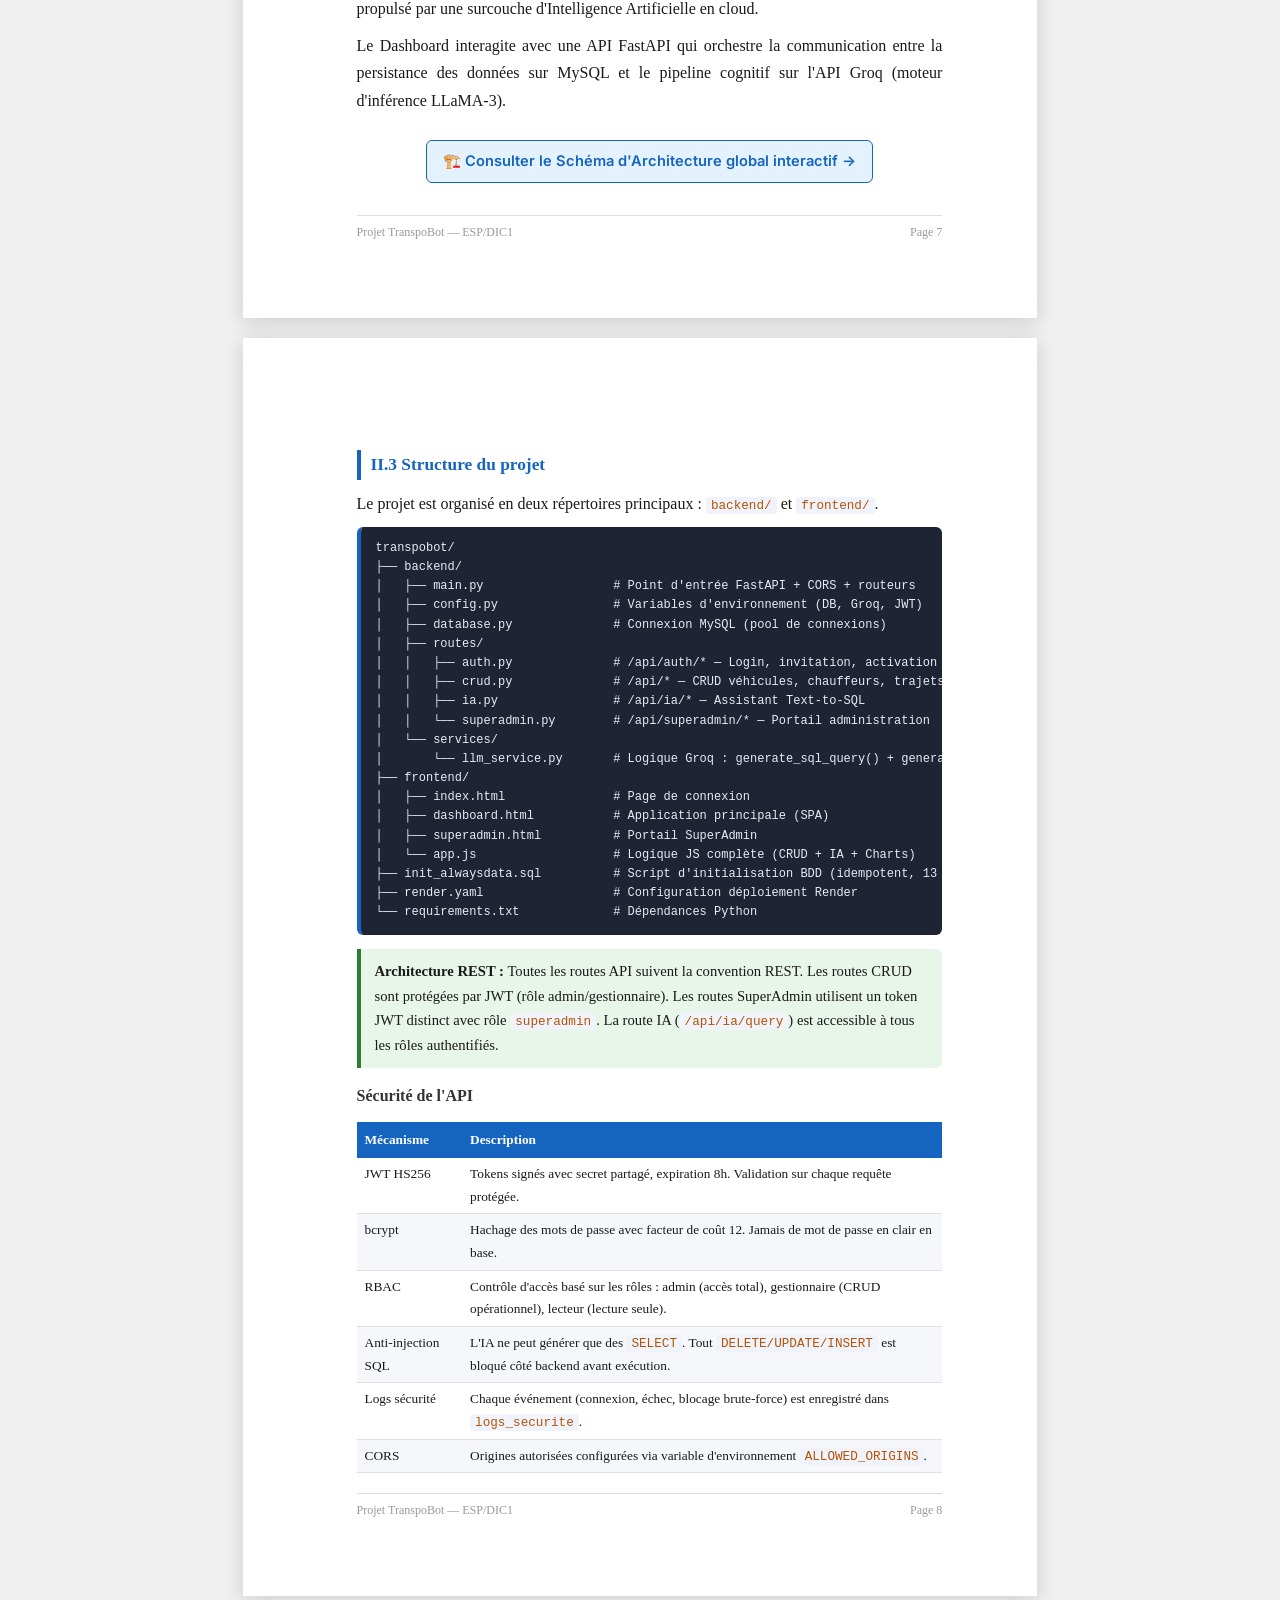
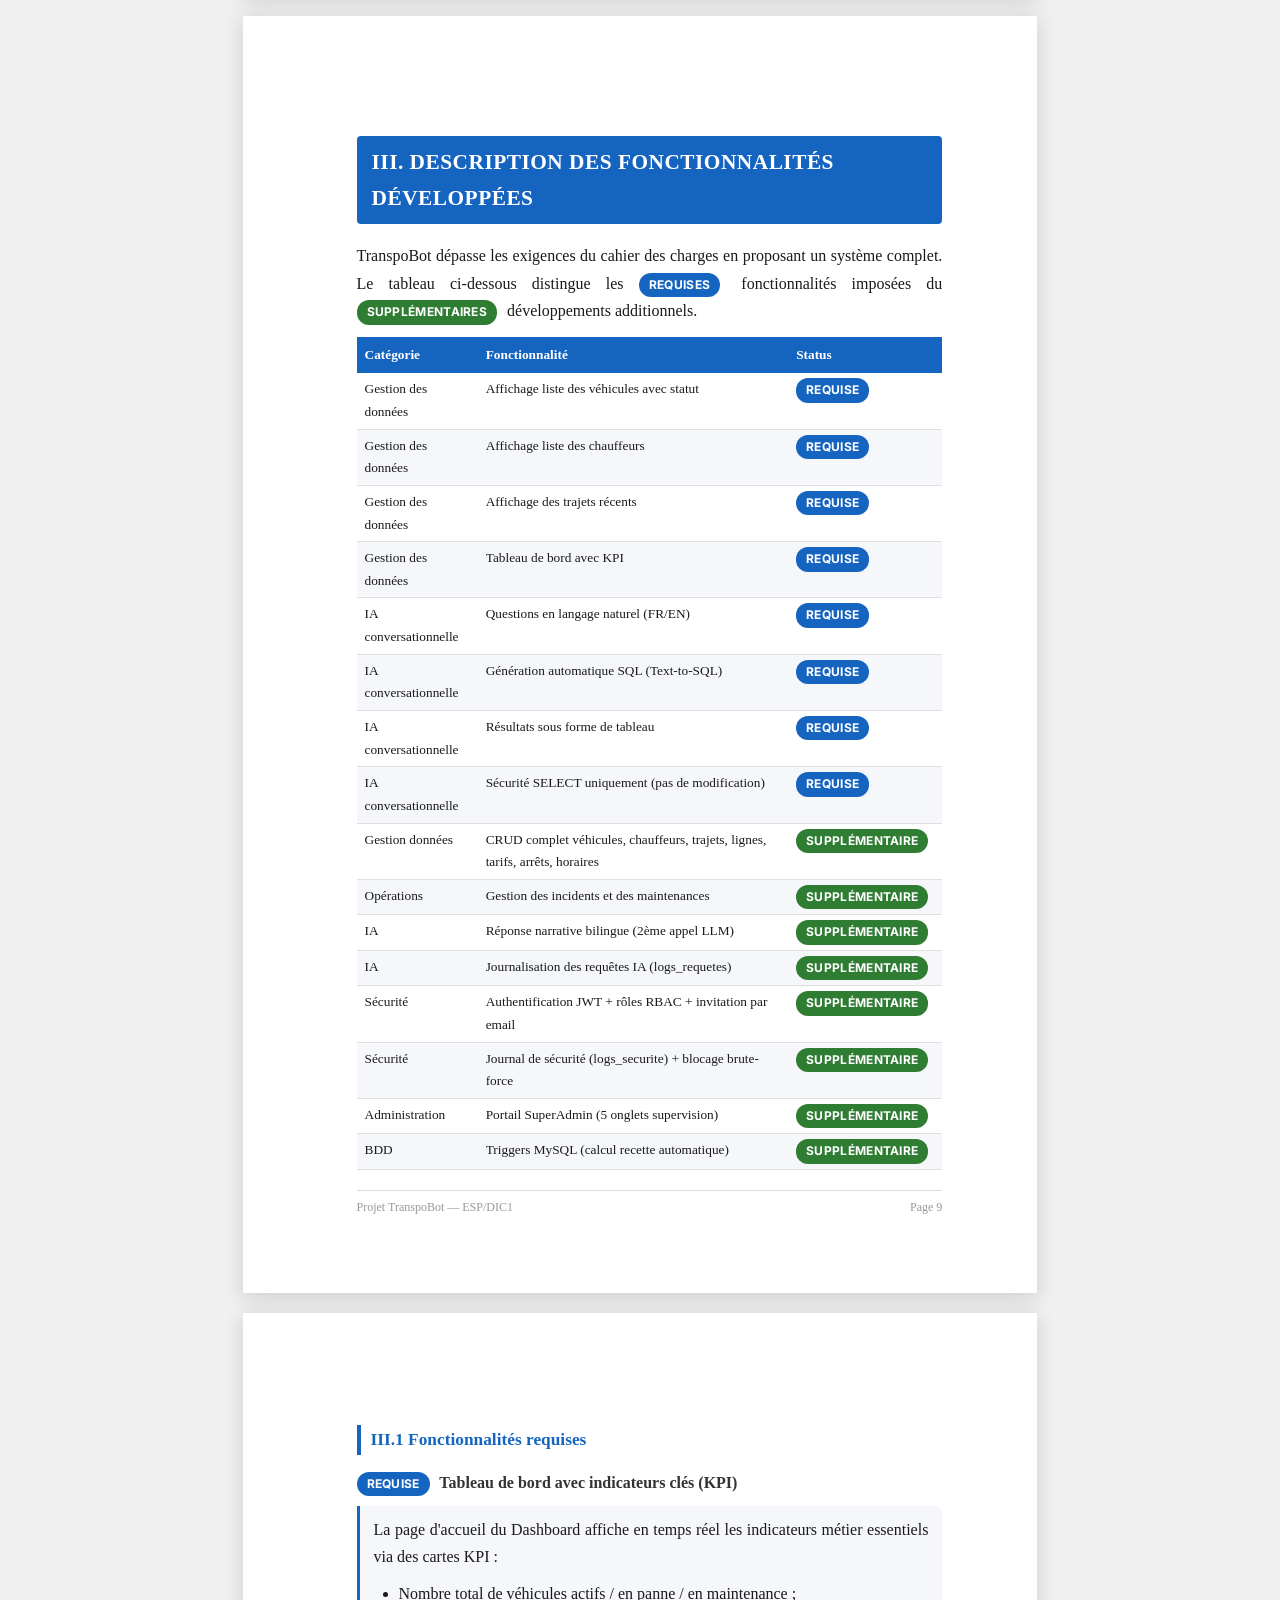
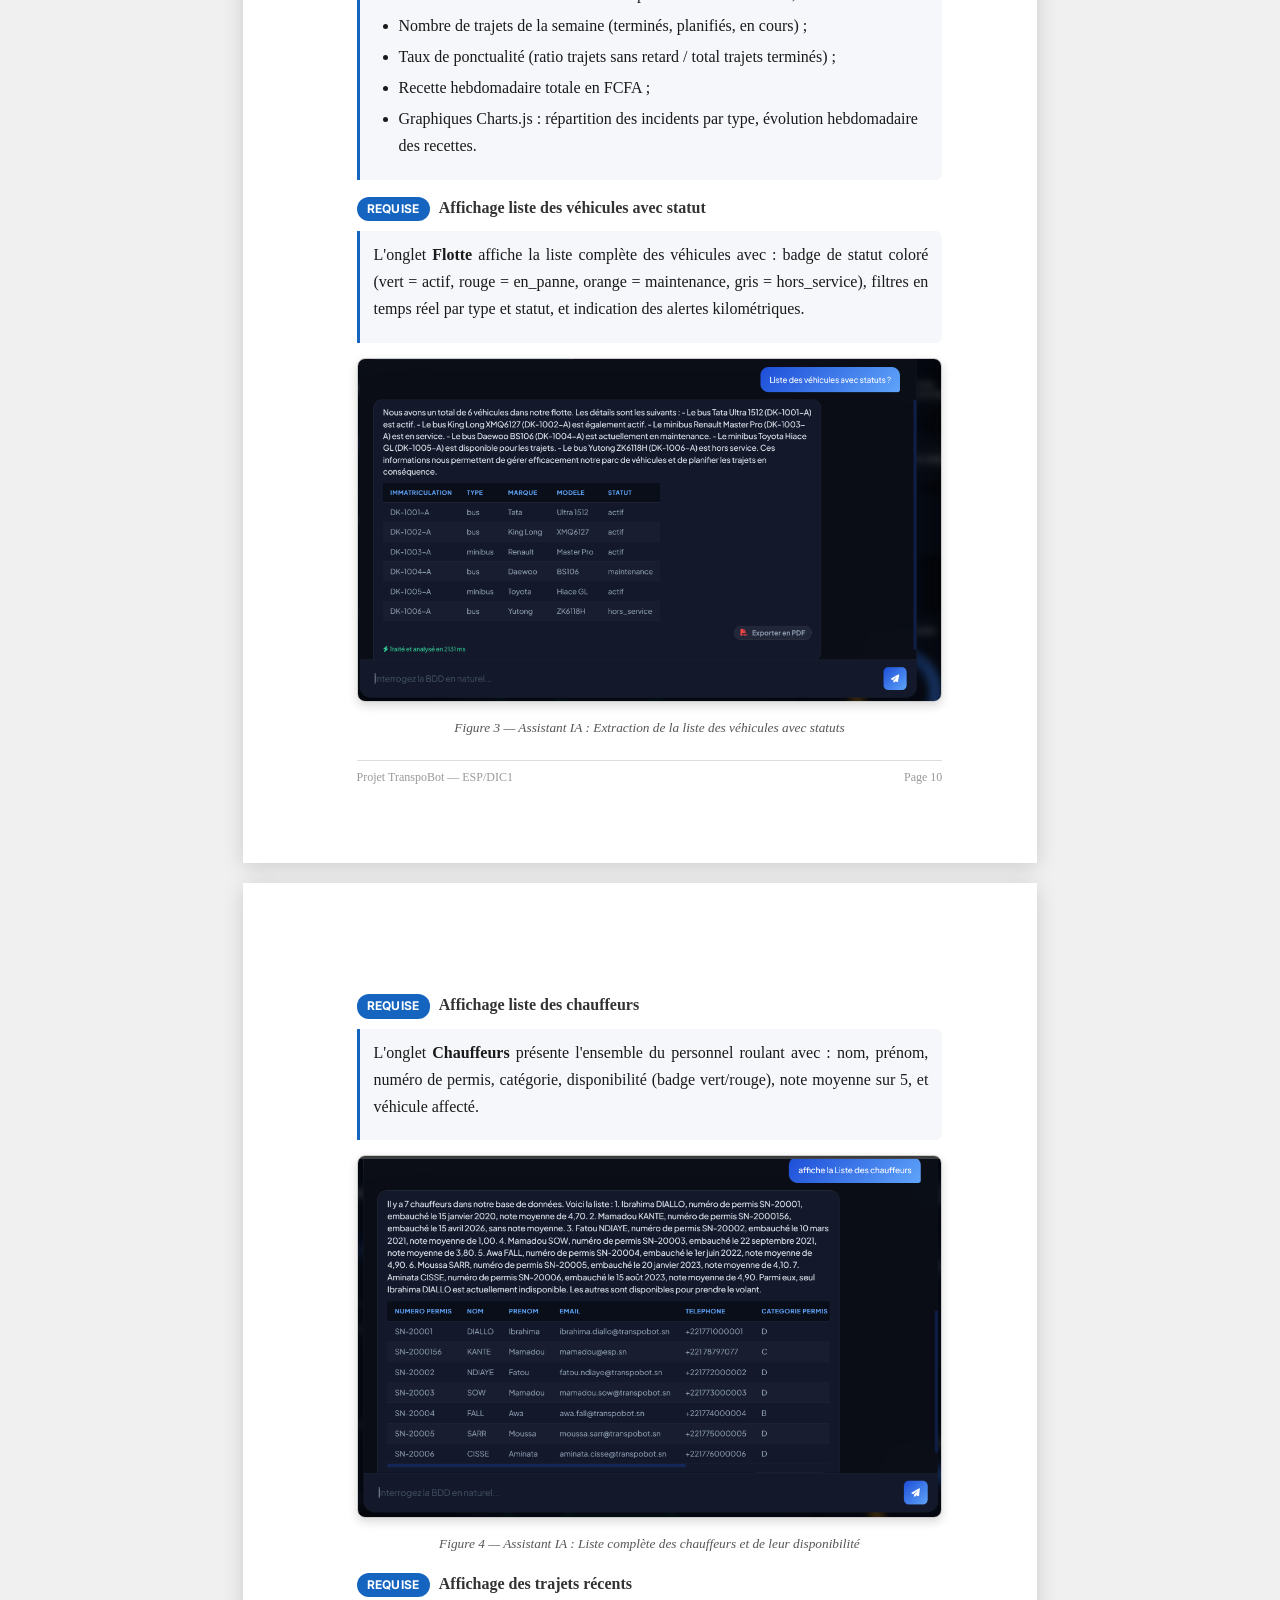
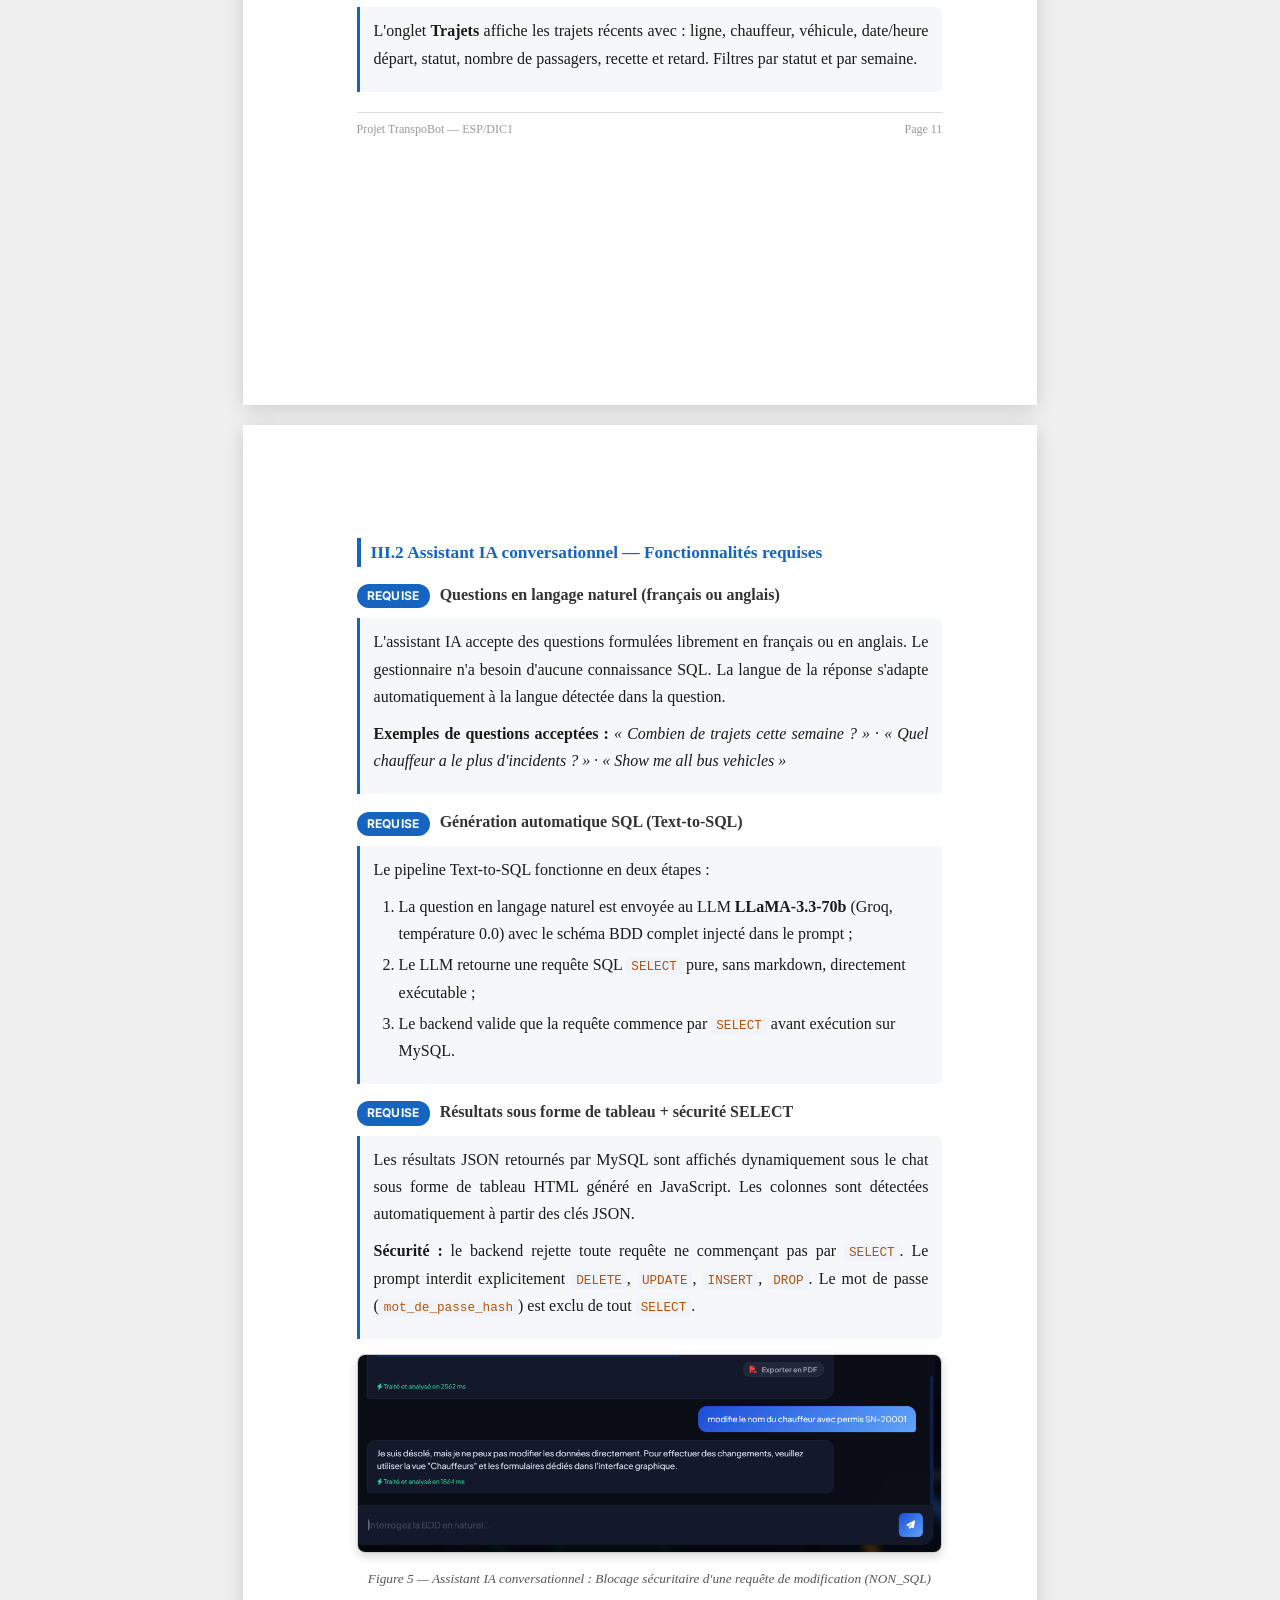
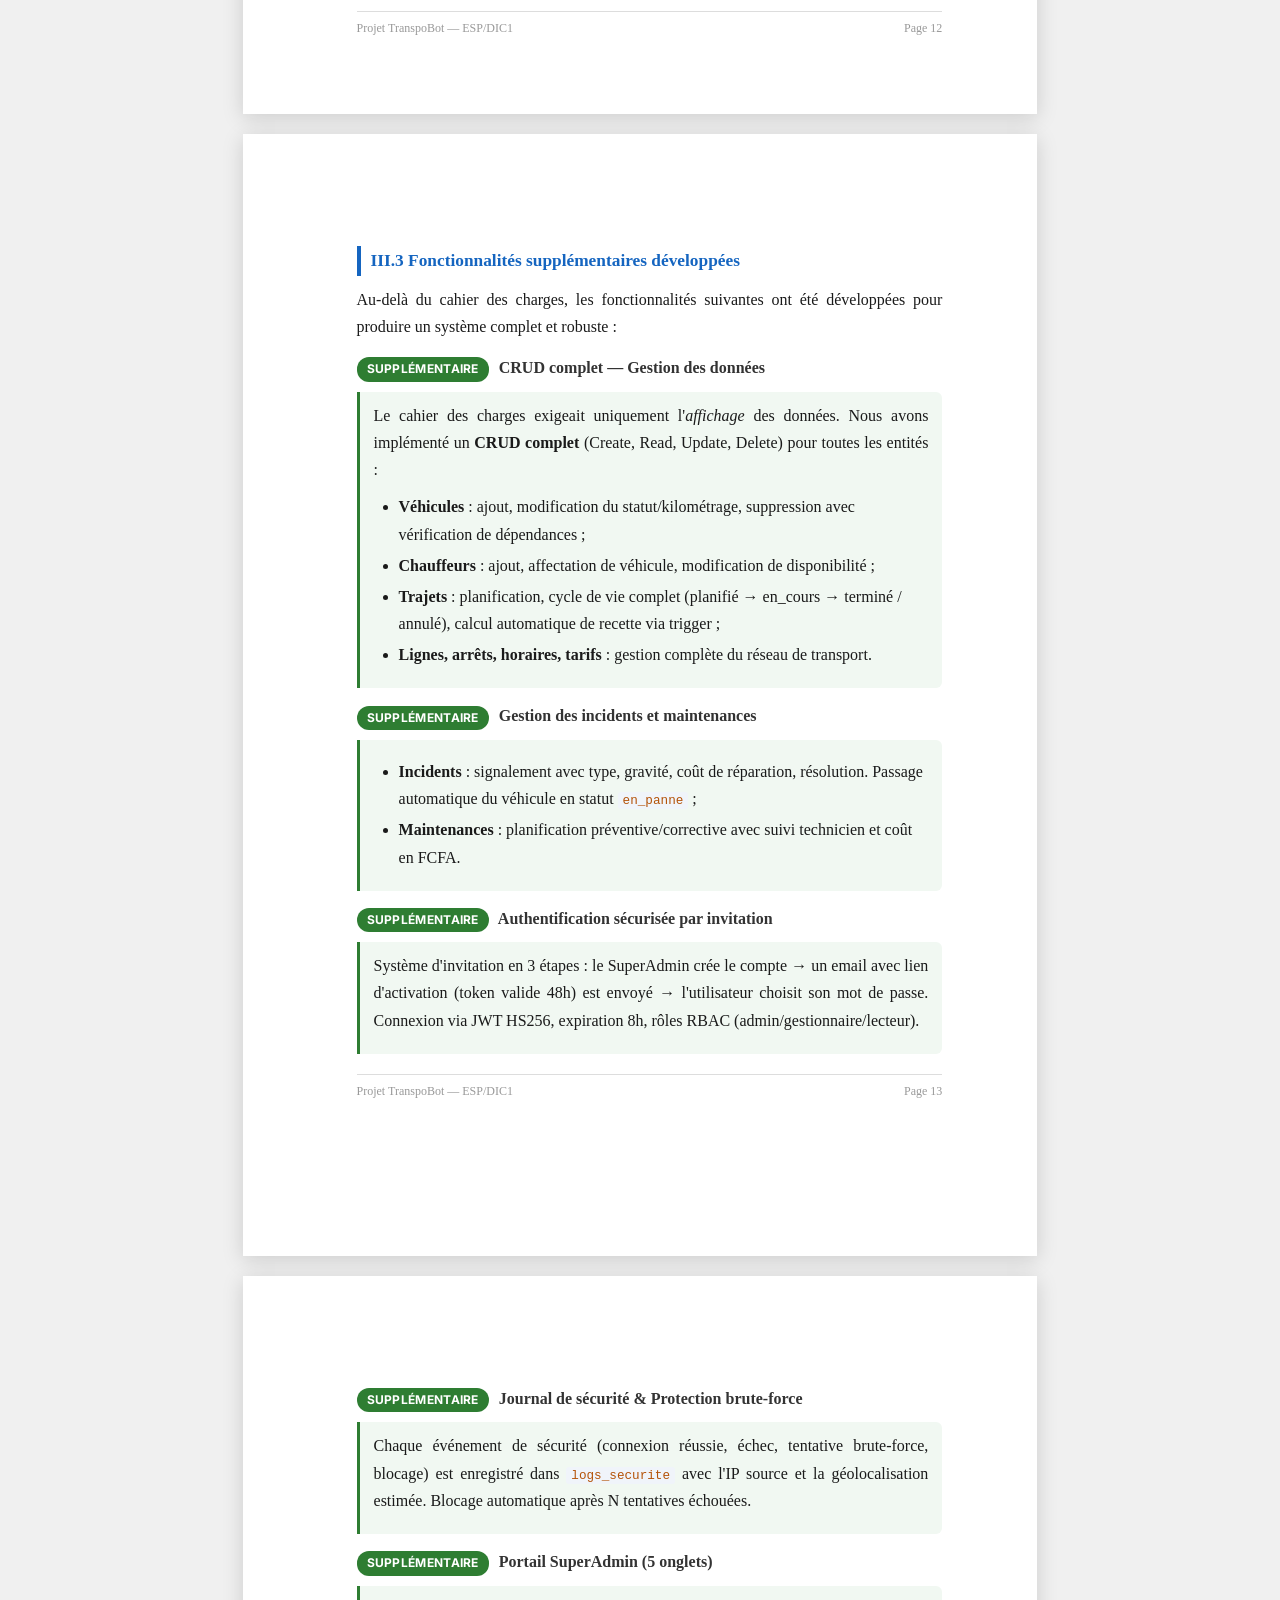
==== commit 6c50a31d: "docs: optimisation du rapport, correction des liens et pagination A4" ====
--- a/docs/rapport_transpobot.html
+++ b/docs/rapport_transpobot.html
@@ -272,14 +272,15 @@
       <p class="cover-univ">Université Cheikh Anta Diop de Dakar</p>
 
       <!-- Logo UCAD -->
-      <img src="[data-uri]" alt="Logo UCAD" class="cover-logo"
+      <img src="images/ucad.jpg" alt="Logo UCAD" class="cover-logo"
            onerror="this.style.display='none';document.getElementById('logo-ph').style.display='flex';">
       <div id="logo-ph" class="cover-logo-placeholder" style="display:none;">UCAD<br/>ESP</div>
 
       <p class="cover-school">École Supérieure Polytechnique de Dakar</p>
       <p class="cover-dept">Département Génie Informatique</p>
       <hr class="cover-separator" style="margin:14px 0;">
-      <p class="cover-diplome">Diplôme d'Ingénieur de Conception en Génie Informatique 1<sup>ère</sup> Année (DIC1)</p>
+      <p class="cover-diplome">Diplôme d'Ingénieur de Conceptionen en Génie Informatique <sup>ère</sup> Année (DIC1)
+      </p>
       <p class="cover-module">Projet de fin de module SGBD</p>
     </div>
 
@@ -384,7 +385,7 @@
   <div class="callout">
     <p>La base de données <code>informaticienc_transpobot</code> comprend <strong>13 tables SQL</strong>. Afin de synthétiser ce rapport et d'alléger la lecture, l'intégralité du dictionnaire des données (tous les attributs, types SQL et contraintes) a été déportée dans un document interactif dédié.</p>
     <div style="text-align:center;margin:14px 0 8px;">
-      <a href="https://informaticienC69.github.io/transpobot1/mld.html" target="_blank" class="doc-link">📋 Consulter le Dictionnaire de données complet &rarr;</a>
+      <a href="mld.html" target="_blank" class="doc-link">📋 Consulter le Dictionnaire de données complet &rarr;</a>
     </div>
   </div>
 </div>
@@ -396,10 +397,10 @@
   <p>Le modèle TranspoBot comporte <strong>12 entités</strong> et <strong>10 associations</strong> :</p>
 
   <div style="text-align:center;margin:18px 0 8px;">
-    <a href="https://informaticienC69.github.io/transpobot1/mcd.html" target="_blank" class="doc-link">📊 Consulter le diagramme MCD interactif complet &rarr;</a>
-  </div>
-
-  <p class="figure-caption">Figure 1 — Modèle Conceptuel de Données (Notation Merise) — <a href="https://informaticienC69.github.io/transpobot1/mcd.html" target="_blank" style="color:#1565C0">mcd.html</a></p>
+    <a href="mcd.html" target="_blank" class="doc-link">📊 Consulter le diagramme MCD interactif complet &rarr;</a>
+  </div>
+
+  <p class="figure-caption">Figure 1 — Modèle Conceptuel de Données (Notation Merise) — <a href="mcd.html" target="_blank" style="color:#1565C0">mcd.html</a></p>
 
   <h3 class="subsubsection-title">Principales associations et cardinalités</h3>
   <table>
@@ -420,7 +421,7 @@
   <p>Le MLD traduit le MCD en un schéma relationnel exploitable par MySQL. Les clés étrangères remplacent les associations, et les tables d'association N:M deviennent des relations à part entière (ex: <code>ligne_arrets</code>). De plus, deux triggers MySQL (déclencheurs automatiques) gèrent le calcul automatique de la recette passagers pour éviter les erreurs humaines.</p>
 
   <div style="text-align:center;margin:18px 0 8px;">
-    <a href="https://informaticienC69.github.io/transpobot1/mld.html" target="_blank" class="doc-link">📋 Consulter le diagramme MLD complet interactif &rarr;</a>
+    <a href="mld.html" target="_blank" class="doc-link">📋 Consulter le diagramme MLD complet interactif &rarr;</a>
   </div>
 </div>
 
@@ -474,7 +475,7 @@
   <p>Le Dashboard interagite avec une API FastAPI qui orchestre la communication entre la persistance des données sur MySQL et le pipeline cognitif sur l'API Groq (moteur d'inférence LLaMA-3).</p>
 
   <div style="text-align:center;margin:18px 0 24px;">
-    <a href="https://informaticienC69.github.io/transpobot1/architecture_transpobot.html" target="_blank" class="doc-link">🏗️ Consulter le Schéma d'Architecture global interactif &rarr;</a>
+    <a href="architecture_transpobot.html" target="_blank" class="doc-link">🏗️ Consulter le Schéma d'Architecture global interactif &rarr;</a>
   </div>
 </div>
 
@@ -578,17 +579,19 @@
   </div>
 
   <div style="text-align:center; margin: 15px 0;">
-    <img src="[data-uri]